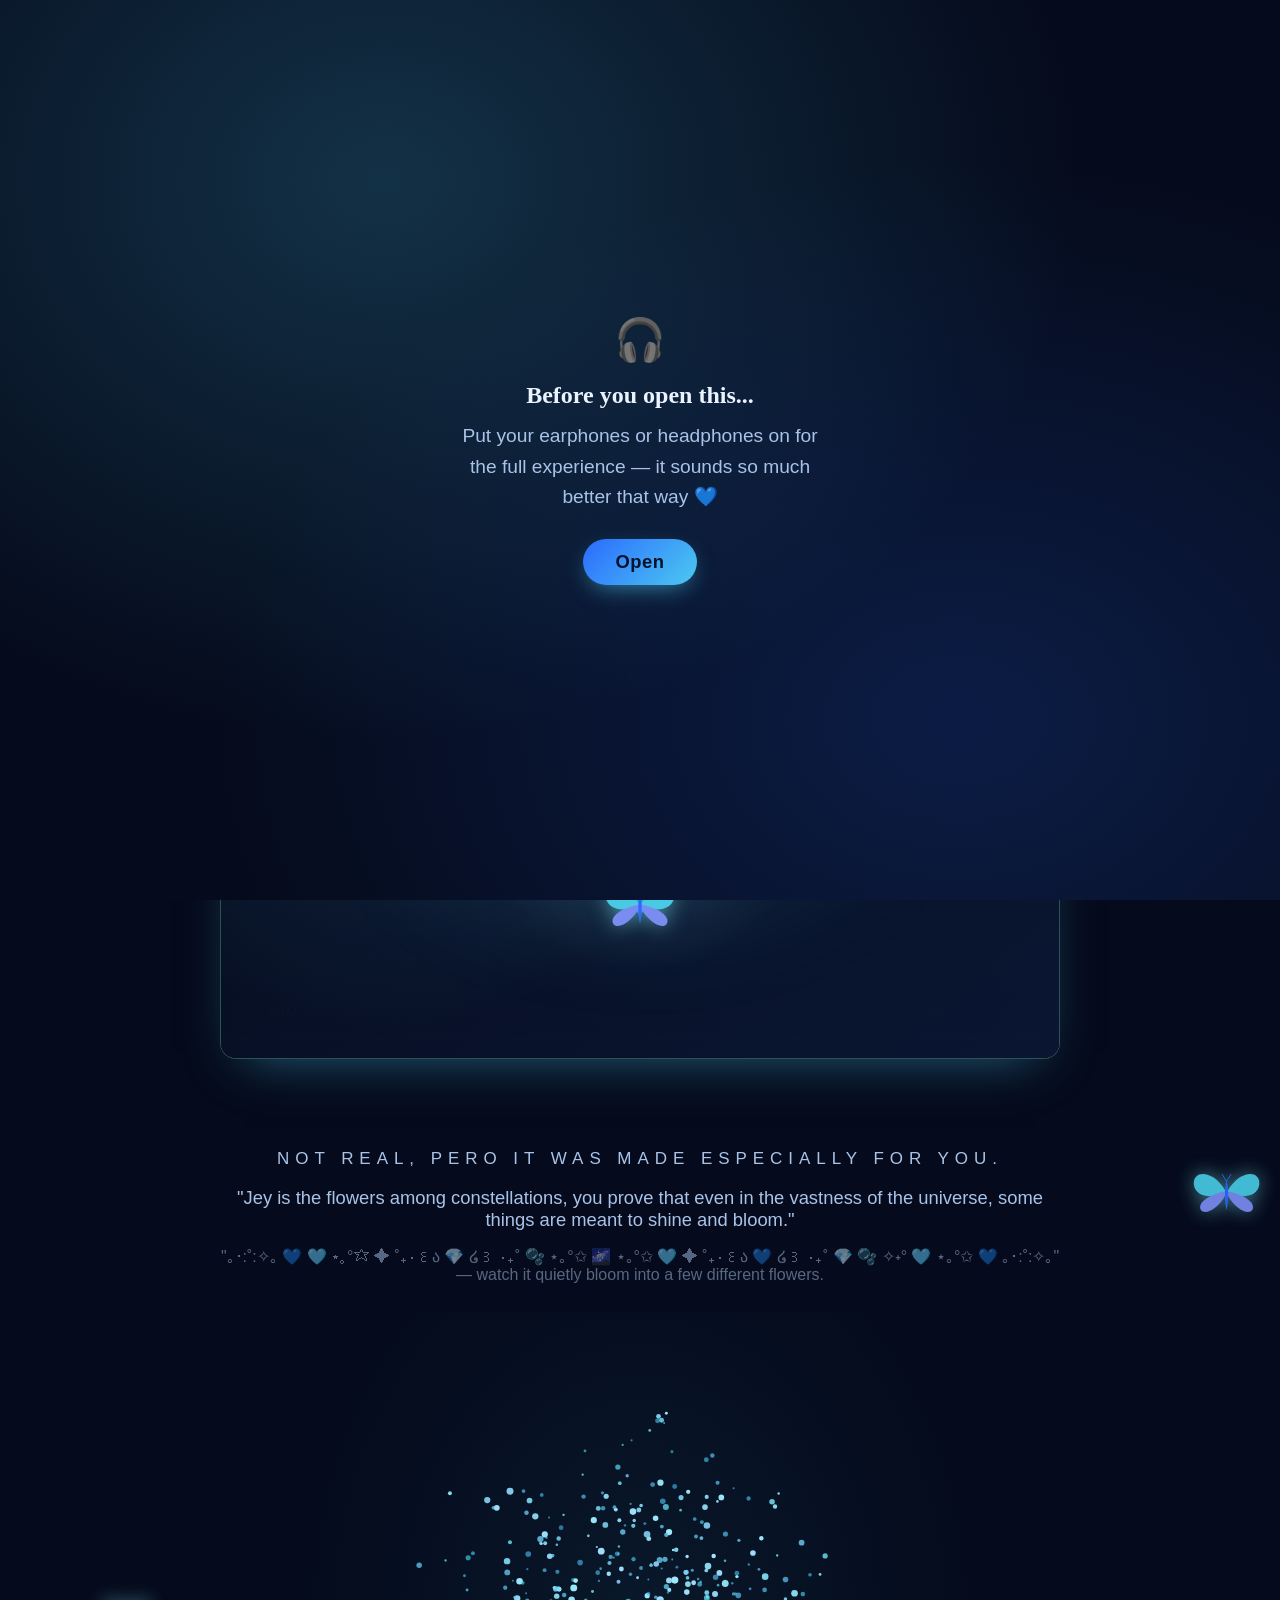
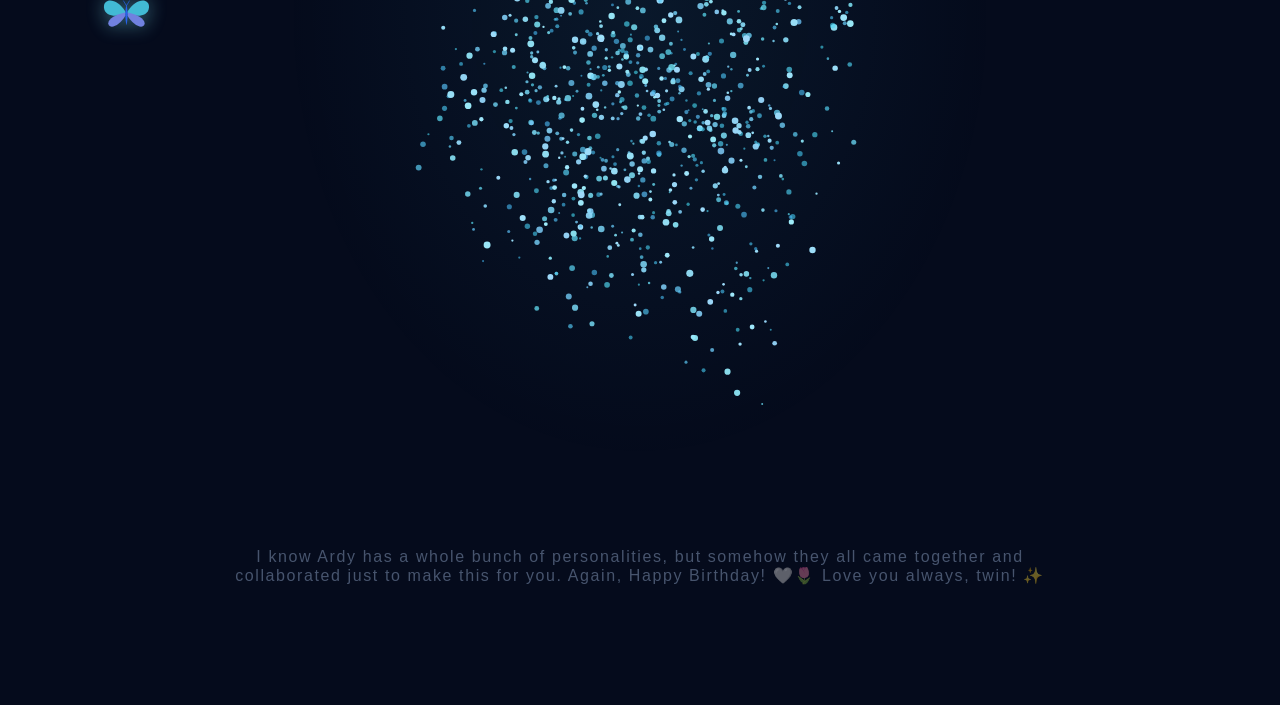
==== index.html @ 85f2e798 "Add files via upload" ====
<!DOCTYPE html>
<html lang="en">
<head>
<meta charset="UTF-8" />
<meta name="viewport" content="width=device-width, initial-scale=1.0" />
<title>my twin 💙</title>

<style>
  :root {
    --bg-deep: #050b1c;
    --bg-mid: #0a1633;
    --ink: #eaf3ff;
    --ink-soft: #a9c3e8;
    --blue-1: #4cc9f0;
    --blue-2: #7ee8fa;
    --blue-3: #2b6bff;
    --sky: #48cae4;
    --cornflower: #5390d9;
    --periwinkle: #7b8cf0;
    --blush: #ffd1e8;
    --card-bg: rgba(17, 30, 61, 0.72);
    --card-border: rgba(126, 232, 250, 0.35);
    --font-display: 'Fraunces', Georgia, serif;
    --font-body: 'Space Grotesk', 'Segoe UI', sans-serif;
  }

  * { box-sizing: border-box; }

  button, #envelope-wrap, #particle-wrap, #celebrate-btn, #twin-btn, #gate-open-btn,
  #secret-close-btn, .butterfly-widget, #music-tab, #album-tab, #music-tracklist li,
  .album-dot, .music-controls button, .album-controls button {
    touch-action: manipulation;
    -webkit-tap-highlight-color: transparent;
  }

  html, body {
    margin: 0;
    padding: 0;
    background: var(--bg-deep);
    color: var(--ink);
    font-family: var(--font-body);
    overflow-x: hidden;
  }

  /* ================= BACKGROUND LAYERS ================= */

  #bg-glow {
    position: fixed; inset: 0; z-index: 0; pointer-events: none;
    background:
      radial-gradient(ellipse at 20% 10%, rgba(76,201,240,0.18), transparent 55%),
      radial-gradient(ellipse at 80% 30%, rgba(43,107,255,0.16), transparent 50%),
      radial-gradient(ellipse at 50% 90%, rgba(255,209,232,0.08), transparent 50%),
      linear-gradient(180deg, var(--bg-deep) 0%, var(--bg-mid) 100%);
  }

  #stars, #hearts-layer, #bubbles-layer, #balloons-layer, #side-decor-layer {
    position: fixed; inset: 0; z-index: 0; pointer-events: none; overflow: hidden;
  }

  .star {
    position: absolute; border-radius: 50%;
    background: var(--blue-2); opacity: 0.6;
    box-shadow: 0 0 8px 2px rgba(126,232,250,0.65);
    animation: twinkle 3.5s ease-in-out infinite;
  }

  @keyframes twinkle {
    0%, 100% { opacity: 0.15; transform: scale(0.7); }
    50%      { opacity: 1;    transform: scale(1.8); }
  }

  /* shooting stars that streak across the sky every so often */
  .shooting-star {
    position: fixed; top: 0; left: 0; z-index: 1; pointer-events: none;
    width: 3px; height: 3px; border-radius: 50%; background: #fff;
    box-shadow: 0 0 6px 2px rgba(255,255,255,0.9), 0 0 24px 5px rgba(126,232,250,0.6);
    animation: shoot 1.1s linear forwards;
  }

  .shooting-star::before {
    content: ""; position: absolute; top: 50%; left: 50%;
    width: 150px; height: 2px;
    background: linear-gradient(90deg, rgba(255,255,255,0.95), transparent);
    transform: translate(-100%, -50%) rotate(var(--angle, 25deg));
    transform-origin: right center;
  }

  @keyframes shoot {
    0%   { transform: translate(0, 0); opacity: 1; }
    100% { transform: translate(var(--travel, 380px), calc(var(--travel, 380px) * 0.5)); opacity: 0; }
  }

  /* large, soft side hearts/stars: random positions, slow fade in/out */
  .heart {
    position: absolute;
    font-size: clamp(90px, 13vw, 190px);
    line-height: 1;
    opacity: 0;
    color: rgba(126,232,250,0.20);
    filter: drop-shadow(0 0 18px rgba(126,232,250,0.12));
    animation: side-heart-float var(--heart-duration, 10s) ease-in-out forwards;
    will-change: transform, opacity;
  }

  @keyframes side-heart-float {
    0% {
      opacity: 0;
      transform: translate3d(0, 18px, 0) scale(0.72) rotate(var(--heart-rotate, 0deg));
    }
    18% { opacity: 0.20; }
    72% {
      opacity: 0.20;
      transform: translate3d(var(--heart-drift, 18px), -10px, 0) scale(1) rotate(var(--heart-rotate, 0deg));
    }
    100% {
      opacity: 0;
      transform: translate3d(var(--heart-drift, 18px), -28px, 0) scale(1.08) rotate(var(--heart-rotate, 0deg));
    }
  }

  @keyframes heart-fall {
    0%   { transform: translateY(0) translateX(0) rotate(0deg); opacity: 0; }
    10%  { opacity: 0.65; }
    100% { transform: translateY(115vh) translateX(var(--drift, 20px)) rotate(-20deg); opacity: 0; }
  }

  /* floating bubbles rising gently */
  .bubble {
    position: absolute; bottom: -60px; border-radius: 50%;
    background: radial-gradient(circle at 30% 30%, rgba(255,255,255,0.65), rgba(126,232,250,0.18) 60%, rgba(126,232,250,0.04) 100%);
    border: 1px solid rgba(126,232,250,0.4);
    box-shadow: 0 0 10px rgba(126,232,250,0.25);
    opacity: 0.65;
    animation: float-up linear infinite;
  }

  @keyframes float-up {
    0%   { transform: translateY(0) translateX(0) rotate(0deg); opacity: 0; }
    10%  { opacity: 0.7; }
    100% { transform: translateY(-115vh) translateX(var(--drift, 20px)) rotate(20deg); opacity: 0; }
  }

  .sparkle {
    position: fixed; z-index: 500; pointer-events: none;
    filter: drop-shadow(0 0 8px currentColor);
    animation: sparkle-fade 1.1s ease-out forwards;
  }

  @keyframes sparkle-fade {
    0%   { opacity: 1; transform: translate(-50%, -50%) scale(1) rotate(0deg); }
    100% { opacity: 0; transform: translate(-50%, -50%) scale(0.3) rotate(100deg) translateY(-24px); }
  }

  .mini-star {
    position: fixed; z-index: 900; pointer-events: none;
    color: var(--blue-2); text-shadow: 0 0 8px rgba(126,232,250,0.8);
    animation: mini-star-pop 1.4s ease-out forwards;
  }

  @keyframes mini-star-pop {
    0%   { opacity: 0; transform: scale(0.2) rotate(0deg); }
    30%  { opacity: 1; transform: scale(1.2) rotate(var(--rot, 0deg)); }
    100% { opacity: 0; transform: scale(0.6) translateY(-30px) rotate(var(--rot, 0deg)); }
  }

  .heart-burst {
    position: fixed; z-index: 900; pointer-events: none; opacity: 0;
    animation: heart-burst-rise ease-out forwards;
    filter: drop-shadow(0 0 6px rgba(126,232,250,0.6));
  }

  @keyframes heart-burst-rise {
    0%   { opacity: 0; transform: translateY(0) scale(0.6); }
    15%  { opacity: 0.9; }
    100% { opacity: 0; transform: translateY(-220px) scale(1); }
  }

  /* blue hearts / stars / bubbles hugging the left & right edges,
     tilted, slowly dropping in a continuous free-flow loop, fading in and out */
  .side-decor {
    position: absolute; top: 0; will-change: transform, opacity;
  }

  .side-decor.s-heart svg { display: block; }

  .side-decor.s-star {
    color: var(--blue-2);
    filter: drop-shadow(0 0 6px rgba(126,232,250,0.6));
  }

  .side-decor.s-bubble {
    border-radius: 50%;
    background: radial-gradient(circle at 30% 30%, rgba(255,255,255,0.55), rgba(126,232,250,0.16) 60%, rgba(126,232,250,0.04) 100%);
    border: 1px solid rgba(126,232,250,0.4);
  }

  .balloon {
    position: absolute; bottom: -120px; z-index: 1; pointer-events: none;
    opacity: 0.85; animation: balloon-rise linear infinite;
  }

  .balloon svg { width: 34px; height: auto; filter: drop-shadow(0 6px 10px rgba(0,0,0,0.35)); }

  @keyframes balloon-rise {
    0%   { transform: translateY(0) translateX(0); }
    50%  { transform: translateY(-60vh) translateX(var(--sway, 20px)); }
    100% { transform: translateY(-125vh) translateX(0); }
  }

  /* ================= LAYOUT ================= */

  main { position: relative; z-index: 2; max-width: 880px; margin: 0 auto; padding: 64px 20px 120px; }

  .eyebrow {
    text-align: center; letter-spacing: 0.35em; text-transform: uppercase;
    font-size: 17px; color: var(--ink-soft); margin-bottom: 18px;
  }

  h1.title {
    font-family: var(--font-display); font-weight: 600; text-align: center;
    font-size: clamp(2.4rem, 6vw, 4.2rem); line-height: 1.05; margin: 0 0 8px;
    background: linear-gradient(120deg, var(--blue-2), var(--ink) 45%, var(--blush));
    -webkit-background-clip: text; background-clip: text; color: transparent;
  }

  p.subtitle { text-align: center; color: var(--ink-soft); font-size: 1.25rem; margin: 0 0 56px; }

  /* ================= ENVELOPE ================= */

  #envelope-section { display: flex; flex-direction: column; align-items: center; }

  #envelope-wrap {
    cursor: pointer; user-select: none; perspective: 1000px;
    animation: envelope-bob 3.5s ease-in-out infinite;
  }

  @keyframes envelope-bob {
    0%, 100% { transform: translateY(0); }
    50%      { transform: translateY(-8px); }
  }

  .envelope { position: relative; width: min(78vw, 260px); height: min(56vw, 180px); }

  .envelope-back {
    position: absolute; inset: 0;
    background: linear-gradient(160deg, #16264f, #0d1a3a);
    border: 1px solid var(--card-border); border-radius: 14px;
    box-shadow: 0 25px 60px -25px rgba(43,107,255,0.55);
  }

  .envelope-back::after {
    content: ""; position: absolute; inset: 0; border-radius: 14px;
    background:
      linear-gradient(135deg, transparent 49%, rgba(126,232,250,0.12) 50%, transparent 51%),
      linear-gradient(-135deg, transparent 49%, rgba(126,232,250,0.12) 50%, transparent 51%);
  }

  .envelope-flap {
    position: absolute; top: 0; left: 0; width: 100%; height: 58%;
    background: linear-gradient(160deg, #1d3161, #12234c);
    clip-path: polygon(0 0, 100% 0, 50% 92%);
    border-radius: 14px 14px 0 0; transform-origin: top center;
    transition: transform 0.6s cubic-bezier(.4,.2,.2,1);
    z-index: 3;
  }

  .envelope-seal {
    position: absolute; top: 42%; left: 50%; transform: translate(-50%, -50%);
    z-index: 4; width: 40px; height: 40px; border-radius: 50%;
    background: radial-gradient(circle at 35% 30%, var(--blue-2), var(--blue-3) 70%);
    display: flex; align-items: center; justify-content: center; font-size: 16px;
    box-shadow: 0 6px 16px -4px rgba(76,201,240,0.7);
    transition: transform 0.3s ease, opacity 0.3s ease;
  }

  .envelope-letter-peek {
    position: absolute; left: 6%; right: 6%; bottom: 8%; height: 70%;
    background: linear-gradient(180deg, #eaf3ff, #cfe6fb);
    border-radius: 8px 8px 2px 2px; z-index: 2;
    transition: transform 0.6s cubic-bezier(.3,.6,.3,1);
  }

  #envelope-wrap.open .envelope-flap        { transform: rotateX(180deg); }
  #envelope-wrap.open .envelope-seal        { opacity: 0; transform: translate(-50%, -50%) scale(0.4); }
  #envelope-wrap.open .envelope-letter-peek { transform: translateY(-30%); }
  #envelope-wrap.open                       { animation: none; }

  .envelope-hint {
    margin-top: 18px; font-size: 1.05rem; color: var(--ink-soft);
    letter-spacing: 0.08em; text-transform: uppercase; transition: opacity 0.3s ease;
  }

  /* ================= LETTER / CARD ================= */

  .card {
    position: relative; border: 1px solid var(--card-border); border-radius: 28px;
    padding: 40px 36px; max-width: 640px; width: 100%; margin: 30px auto 0;
    background: var(--card-bg); backdrop-filter: blur(14px);
    box-shadow: 0 30px 80px -30px rgba(43,107,255,0.45), inset 0 1px 0 rgba(255,255,255,0.06);
    transform-style: preserve-3d;
    transition: transform 0.15s ease-out, opacity 0.5s ease, translate 0.5s ease;
    will-change: transform;
  }

  .card-bg {
    position: absolute; inset: 0; border-radius: 28px; overflow: hidden; z-index: 0; pointer-events: none;
  }

  .card-bg::before {
    content: ""; position: absolute; top: -60%; left: -20%; width: 140%; height: 140%;
    background: conic-gradient(from 0deg, rgba(76,201,240,0.10), transparent 30%, rgba(255,209,232,0.08), transparent 70%);
    animation: spin 22s linear infinite;
  }

  @keyframes spin { to { transform: rotate(360deg); } }

  .card-inner { position: relative; z-index: 1; }

  .card-label {
    font-size: 17px; letter-spacing: 0.2em; text-transform: uppercase;
    color: var(--blue-2); margin-bottom: 14px;
  }

  #birthday-message { font-family: var(--font-display); font-size: clamp(1.3rem, 2.7vw, 1.7rem); line-height: 1.75; color: var(--ink); }

  #birthday-message p {
    margin: 0 0 20px; opacity: 0; transform: translateY(10px);
    transition: opacity 1s ease, transform 1s ease;
  }

  #birthday-message p:last-child { margin-bottom: 0; }

  /* message fades in slowly, paragraph by paragraph, once the letter is visible */
  #letter-wrap.visible #birthday-message p             { opacity: 1; transform: translateY(0); }
  #letter-wrap.visible #birthday-message p:nth-child(1) { transition-delay: 0.2s; }
  #letter-wrap.visible #birthday-message p:nth-child(2) { transition-delay: 0.6s; }
  #letter-wrap.visible #birthday-message p:nth-child(3) { transition-delay: 1.0s; }
  #letter-wrap.visible #birthday-message p:nth-child(4) { transition-delay: 1.4s; }

  .card-footer {
    display: flex; justify-content: space-between; align-items: center;
    margin-top: 28px; padding-top: 20px; border-top: 1px dashed rgba(126,232,250,0.25); gap: 15px;
  }

  .sign-off { font-size: 1.35rem; color: var(--ink-soft); }

  #celebrate-btn {
    background: linear-gradient(135deg, var(--blue-3), var(--blue-1));
    color: #05122b; font-weight: 700; border: none; border-radius: 999px;
    padding: 10px 22px; font-size: 1.35rem; cursor: pointer;
    box-shadow: 0 8px 24px -8px rgba(76,201,240,0.7);
    transition: transform 0.15s ease;
  }

  #celebrate-btn:hover  { transform: translateY(-2px) scale(1.03); }
  #celebrate-btn:active { transform: translateY(0) scale(0.98); }

  #letter-wrap {
    position: relative;
    display: none; width: 100%; opacity: 0; transform: translateY(16px);
    transition: opacity 0.5s ease, transform 0.5s ease;
  }

  #letter-wrap.show          { display: flex; justify-content: center; }
  #letter-wrap.show.visible  { opacity: 1; transform: translateY(0); }

  /* -------- decorative flowers blooming around the card -------- */

  .card-flowers { position: absolute; inset: 0; z-index: 2; pointer-events: none; }

  .deco-flower {
    position: absolute; width: 38px; opacity: 0;
    transform: scale(0.2) rotate(-15deg);
  }

  .deco-flower svg { width: 100%; height: 100%; display: block; }

  #letter-wrap.visible .deco-flower { animation: bloom 0.7s cubic-bezier(.3,1.4,.4,1) forwards; }

  #letter-wrap.visible .deco-flower:nth-child(1) { animation-delay: 0.10s; }
  #letter-wrap.visible .deco-flower:nth-child(2) { animation-delay: 0.25s; }
  #letter-wrap.visible .deco-flower:nth-child(3) { animation-delay: 0.40s; }
  #letter-wrap.visible .deco-flower:nth-child(4) { animation-delay: 0.55s; }
  #letter-wrap.visible .deco-flower:nth-child(5) { animation-delay: 0.70s; }
  #letter-wrap.visible .deco-flower:nth-child(6) { animation-delay: 0.85s; }

  @keyframes bloom {
    0%   { opacity: 0; transform: scale(0.2) rotate(-15deg); }
    60%  { opacity: 1; transform: scale(1.15) rotate(4deg); }
    100% { opacity: 1; transform: scale(1) rotate(0deg); }
  }

  .f1 { top: -16px;  left: 4%;  }
  .f2 { top: -12px;  right: 6%; }
  .f3 { bottom: -18px; left: 8%; }
  .f4 { bottom: -14px; right: 4%; }
  .f5 { top: 40%; left: -18px; }
  .f6 { top: 58%; right: -18px; }

  .deco-flower.c1 .petals circle { fill: var(--blue-2); }
  .deco-flower.c2 .petals circle { fill: var(--sky); }
  .deco-flower.c3 .petals circle { fill: var(--cornflower); }
  .deco-flower.c4 .petals circle { fill: var(--periwinkle); }
  .deco-flower .center { fill: rgba(255,255,255,0.85); }


  /* ================= SIDE PHOTO ALBUM ================= */
  #album-widget {
    position: fixed; left: 0; top: 50%; transform: translateY(-50%);
    z-index: 960; display: flex; align-items: center;
  }
  #album-tab {
    writing-mode: vertical-rl; text-orientation: mixed;
    border: none; border-radius: 0 14px 14px 0;
    padding: 16px 8px;
    background: linear-gradient(160deg, var(--blue-3), var(--sky));
    color: #05122b; font-weight: 700; font-size: 0.85rem;
    letter-spacing: 0.08em; cursor: pointer;
    box-shadow: 6px 6px 20px -8px rgba(76,201,240,0.6);
  }
  #album-panel {
    width: min(78vw, 290px); max-height: 82vh; overflow: hidden;
    margin-left: -1px; padding: 18px;
    border: 1px solid var(--card-border); border-left: none;
    border-radius: 0 18px 18px 0;
    background: linear-gradient(160deg, rgba(17,30,61,0.97), rgba(10,22,51,0.97));
    box-shadow: 20px 20px 60px -25px rgba(43,107,255,0.6);
    transform: translateX(-110%); opacity: 0; pointer-events: none;
    transition: transform 0.4s cubic-bezier(.25,.9,.3,1), opacity 0.3s ease;
  }
  #album-widget.open #album-panel {
    transform: translateX(0); opacity: 1; pointer-events: auto;
  }
  .album-head-title { display:block; font-family:var(--font-display); font-size:1.1rem; color:var(--ink); }
  .album-head-sub { display:block; font-size:.78rem; color:var(--ink-soft); margin:3px 0 12px; }
  .album-photo-frame {
    position:relative; width:100%; aspect-ratio:4/3; border-radius:14px;
    overflow:hidden; border:1px solid rgba(126,232,250,.25);
    background:rgba(126,232,250,.05);
  }
  .album-photo-frame img {
    width:100%; height:100%; object-fit:cover; display:block;
    opacity:0; transition:opacity .45s ease;
  }
  .album-photo-frame img.loaded { opacity:1; }
  .album-caption {
    margin-top:10px; text-align:center; font-family:var(--font-display);
    font-size:1rem; color:var(--ink); min-height:1.4em;
  }
  .album-controls { display:flex; justify-content:center; align-items:center; gap:8px; margin-top:12px; }
  .album-controls button {
    border:1px solid rgba(126,232,250,.25); background:rgba(126,232,250,.08);
    color:var(--ink); border-radius:999px; padding:10px 14px; min-height:40px; cursor:pointer;
    transition:transform .15s ease, background .2s ease;
    touch-action: manipulation; -webkit-tap-highlight-color: transparent;
  }
  .album-controls button:hover { transform:translateY(-1px); background:rgba(126,232,250,.16); }
  #album-skip { min-width:86px; }
  .album-dots { display:flex; justify-content:center; align-items:center; gap:2px; margin-top:10px; }
  .album-dot {
    width:6px; height:6px; border-radius:50%;
    background:rgba(169,195,232,.35); background-clip: content-box;
    padding: 11px; box-sizing: content-box; cursor:pointer;
    touch-action: manipulation; -webkit-tap-highlight-color: transparent;
  }
  .album-dot.active { transform:scale(1.45); background:var(--blue-2); }

  /* ================= VIDEO ================= */

  .video-section { margin-top: 70px; }

  .video-frame {
    position: relative; width: 100%; aspect-ratio: 16 / 9;
    border-radius: 16px; overflow: hidden; background: #000;
    border: 1px solid var(--card-border);
    box-shadow: 0 20px 50px -25px rgba(76,201,240,0.5);
  }

  .video-frame video { width: 100%; height: 100%; display: block; object-fit: cover; }

  .video-curtain {
    position: absolute; inset: 0; z-index: 10; cursor: pointer;
    display: flex; align-items: center; justify-content: center;
    background:
      radial-gradient(circle at 50% 45%, rgba(126,232,250,0.18), transparent 35%),
      radial-gradient(circle at 20% 20%, rgba(76,201,240,0.14), transparent 45%),
      linear-gradient(145deg, rgba(5,11,28,0.99), rgba(10,22,51,0.99));
    transition: opacity 0.8s ease, visibility 0.8s ease;
  }

  .curtain-glow {
    position: absolute; inset: 10%; border-radius: 50%;
    background: radial-gradient(ellipse, rgba(76,201,240,0.12), transparent 65%);
    filter: blur(25px);
    animation: curtain-pulse 3s ease-in-out infinite;
  }

  @keyframes curtain-pulse {
    0%, 100% { transform: scale(0.95); opacity: 0.6; }
    50%      { transform: scale(1.08); opacity: 1; }
  }

  .curtain-content { position: relative; z-index: 2; text-align: center; color: var(--ink); padding: 20px; }

  .curtain-icon {
    font-size: clamp(2.2rem, 7vw, 4rem); margin-bottom: 12px;
    animation: envelope-bob 3.5s ease-in-out infinite;
    filter: drop-shadow(0 0 15px rgba(126,232,250,0.4));
  }

  .curtain-title    { font-family: var(--font-display); font-size: clamp(1.25rem, 4vw, 1.8rem); margin-bottom: 8px; }
  .curtain-subtitle { color: var(--ink-soft); font-size: 0.95rem; letter-spacing: 0.12em; text-transform: uppercase; }
  .curtain-heart    { margin-top: 18px; font-size: 1.3rem; animation: heart-pulse 1.8s ease-in-out infinite; }

  @keyframes heart-pulse {
    0%, 100% { transform: scale(1); }
    50%      { transform: scale(1.2); }
  }

  .video-curtain.revealed { opacity: 0; visibility: hidden; pointer-events: none; }

  /* ================= PARTICLE FLOWER ================= */

  .particle-section { margin-top: 90px; text-align: center; }

  .particle-caption { color: var(--ink-soft); font-size: 1.15rem; margin-bottom: 10px; }
  .particle-hint     { color: rgba(169,195,232,0.5); font-size: 1rem; margin-bottom: 28px; }

  #particle-wrap {
    position: relative; width: 100%; max-width: 720px; margin: 0 auto; cursor: pointer;
    border-radius: 24px;
    background: radial-gradient(ellipse at 50% 40%, rgba(76,201,240,0.07), transparent 70%);
  }

  #particle-canvas { width: 100%; height: 100%; display: block; }

  footer { text-align: center; margin-top: 80px; color: rgba(169,195,232,0.4); font-size: 1rem; letter-spacing: 0.1em; }

  /* ================= CELEBRATE MODAL ================= */

  #modal-overlay {
    position: fixed; inset: 0; z-index: 1000; display: none;
    align-items: center; justify-content: center; padding: 24px;
    background: rgba(3, 8, 22, 0.72); backdrop-filter: blur(6px);
  }

  #modal-overlay.open { display: flex; }

  .modal-card {
    background: linear-gradient(160deg, rgba(17,30,61,0.95), rgba(10,22,51,0.95));
    border: 1px solid var(--card-border); border-radius: 28px; padding: 28px;
    max-width: 380px; width: 100%; text-align: center;
    box-shadow: 0 40px 100px -30px rgba(43,107,255,0.6);
    transform: scale(0.85) translateY(20px); opacity: 0;
    transition: transform 0.35s cubic-bezier(.2,.9,.3,1.3), opacity 0.3s ease;
  }

  #modal-overlay.open .modal-card { transform: scale(1) translateY(0); opacity: 1; }

  .modal-card img {
    width: 100%; border-radius: 20px; display: block;
    box-shadow: 0 12px 30px -10px rgba(0,0,0,0.5);
  }

  .modal-caption { margin-top: 18px; font-family: var(--font-display); font-size: 1.35rem; color: var(--ink); }

  #twin-btn {
    margin-top: 20px;
    background: linear-gradient(135deg, var(--blush), var(--blue-2));
    color: #05122b; font-weight: 700; border: none; border-radius: 999px;
    padding: 12px 34px; font-size: 0.95rem; letter-spacing: 0.05em; cursor: pointer;
    box-shadow: 0 8px 24px -8px rgba(76,201,240,0.7);
    transition: transform 0.15s ease;
  }

  #twin-btn:hover  { transform: translateY(-2px) scale(1.04); }
  #twin-btn:active { transform: translateY(0) scale(0.97); }

  /* ================= INTRO GATE ================= */

  #intro-gate {
    position: fixed; inset: 0; z-index: 3000;
    display: flex; align-items: center; justify-content: center; text-align: center; padding: 32px;
    background:
      radial-gradient(ellipse at 30% 20%, rgba(76,201,240,0.20), transparent 55%),
      radial-gradient(ellipse at 75% 80%, rgba(43,107,255,0.18), transparent 55%),
      var(--bg-deep);
    transition: opacity 0.5s ease;
  }

  #intro-gate.hidden { opacity: 0; pointer-events: none; }

  .gate-card { max-width: 360px; }
  .gate-icon { font-size: 2.6rem; margin-bottom: 18px; animation: envelope-bob 3.5s ease-in-out infinite; }
  .gate-card h2 { font-family: var(--font-display); font-weight: 600; font-size: 1.5rem; margin: 0 0 12px; color: var(--ink); }
  .gate-card p  { color: var(--ink-soft); font-size: 1.2rem; line-height: 1.6; margin: 0 0 26px; }

  #gate-open-btn {
    background: linear-gradient(135deg, var(--blue-3), var(--blue-1));
    color: #05122b; font-weight: 700; border: none; border-radius: 999px;
    padding: 12px 32px; font-size: 1.15rem; letter-spacing: 0.03em; cursor: pointer;
    box-shadow: 0 8px 24px -8px rgba(76,201,240,0.7);
    transition: transform 0.15s ease;
  }

  #gate-open-btn:hover  { transform: translateY(-2px) scale(1.03); }
  #gate-open-btn:active { transform: translateY(0) scale(0.98); }

  /* ================= SIDE MUSIC PLAYER ================= */

  #music-tab {
    position: fixed; top: 50%; right: 0; transform: translateY(-50%);
    z-index: 950; writing-mode: vertical-rl; text-orientation: mixed;
    background: linear-gradient(160deg, var(--blue-3), var(--sky));
    color: #05122b; font-weight: 700; font-size: 0.85rem; letter-spacing: 0.08em;
    border: none; border-radius: 14px 0 0 14px; padding: 16px 8px; cursor: pointer;
    box-shadow: -6px 6px 20px -8px rgba(76,201,240,0.6);
    display: flex; align-items: center; gap: 6px;
  }

  #music-panel {
    position: fixed; top: 50%; right: 0; transform: translateY(-50%) translateX(110%);
    z-index: 940; width: min(78vw, 260px);
    background: linear-gradient(160deg, rgba(17,30,61,0.96), rgba(10,22,51,0.96));
    border: 1px solid var(--card-border); border-right: none;
    border-radius: 18px 0 0 18px; padding: 20px 18px 20px 20px;
    box-shadow: -20px 20px 60px -25px rgba(43,107,255,0.6);
    opacity: 0; pointer-events: none;
    transition: transform 0.4s cubic-bezier(.25,.9,.3,1), opacity 0.3s ease;
  }

  #music-widget.open #music-tab   { transform: translateY(-50%) translateX(-1px); }
  #music-widget.open #music-panel { transform: translateY(-50%) translateX(0); opacity: 1; pointer-events: auto; }

  .music-head-title { display: block; font-family: var(--font-display); font-size: 1.05rem; color: var(--ink); }
  .music-head-sub   { display: block; font-size: 0.8rem; color: var(--ink-soft); margin-top: 2px; margin-bottom: 14px; }

  #music-tracklist { list-style: none; margin: 0; padding: 0; display: flex; flex-direction: column; gap: 6px; }

  #music-tracklist li {
    display: flex; align-items: center; gap: 10px;
    padding: 9px 10px; border-radius: 10px; cursor: pointer;
    background: rgba(126,232,250,0.05); transition: background 0.2s ease;
    font-size: 0.85rem; color: var(--ink-soft);
  }

  #music-tracklist li:hover  { background: rgba(126,232,250,0.12); }
  #music-tracklist li.active { background: rgba(76,201,240,0.22); color: var(--ink); }

  .track-num   { font-size: 0.75rem; opacity: 0.6; width: 14px; }
  .track-title { flex: 1; }
  .track-dot   { font-size: 0.6rem; color: var(--blue-2); opacity: 0; }
  #music-tracklist li.active .track-dot { opacity: 1; }

  #music-now-playing { margin-top: 14px; font-size: 0.8rem; color: var(--ink-soft); text-align: center; min-height: 1.2em; }

  .music-progress-bar { margin-top: 8px; height: 4px; border-radius: 4px; background: rgba(126,232,250,0.15); overflow: hidden; }
  .music-progress-fill { height: 100%; width: 0%; background: linear-gradient(90deg, var(--blue-2), var(--sky)); }

  .music-controls { margin-top: 14px; display: flex; justify-content: center; align-items: center; gap: 18px; }

  .music-controls button {
    background: none; border: none; color: var(--ink); font-size: 1.2rem; cursor: pointer;
    opacity: 0.85; transition: transform 0.15s ease, opacity 0.15s ease;
    min-width: 44px; min-height: 44px; padding: 0;
    display: flex; align-items: center; justify-content: center;
    touch-action: manipulation; -webkit-tap-highlight-color: transparent;
  }

  .music-controls button:hover { opacity: 1; transform: scale(1.15); }

  .music-volume-row {
    margin-top: 16px; display: flex; align-items: center; gap: 10px;
  }

  .music-volume-icon { font-size: 1rem; opacity: 0.8; flex-shrink: 0; }

  #music-volume {
    flex: 1; -webkit-appearance: none; appearance: none;
    height: 4px; border-radius: 4px; outline: none; cursor: pointer;
    background: linear-gradient(90deg, var(--blue-2) 70%, rgba(126,232,250,0.15) 70%);
  }

  #music-volume::-webkit-slider-thumb {
    -webkit-appearance: none; appearance: none;
    width: 14px; height: 14px; border-radius: 50%;
    background: var(--ink); border: 2px solid var(--blue-2);
    box-shadow: 0 0 8px rgba(126,232,250,0.6);
    cursor: pointer;
  }

  #music-volume::-moz-range-thumb {
    width: 14px; height: 14px; border-radius: 50%;
    background: var(--ink); border: 2px solid var(--blue-2);
    box-shadow: 0 0 8px rgba(126,232,250,0.6);
    cursor: pointer; border: 2px solid var(--blue-2);
  }

  #music-volume::-moz-range-track {
    height: 4px; border-radius: 4px; background: rgba(126,232,250,0.15);
  }
  #music-playpause { font-size: 1.5rem; }

  /* ================= HIDDEN BUTTERFLY(IES) + SECRET MESSAGE ================= */

  .butterfly-widget {
    cursor: pointer;
    filter: drop-shadow(0 0 10px rgba(126,232,250,0.55));
    animation: butterfly-bob 4s ease-in-out infinite;
  }

  .butterfly-widget svg { width: 100%; height: auto; display: block; overflow: visible; }

  .butterfly-widget .wing-left  { transform-origin: 50% 50%; animation: flap-left 1.6s ease-in-out infinite; }
  .butterfly-widget .wing-right { transform-origin: 50% 50%; animation: flap-right 1.6s ease-in-out infinite; }

  @keyframes flap-left  { 0%, 100% { transform: scaleX(1); } 50% { transform: scaleX(0.72); } }
  @keyframes flap-right { 0%, 100% { transform: scaleX(1); } 50% { transform: scaleX(0.72); } }

  #secret-butterfly {
    position: fixed; bottom: -30px; left: 50%; transform: translateX(-50%);
    width: 74px; z-index: 850;
    transition: bottom 0.4s cubic-bezier(.3,.8,.3,1);
  }

  #secret-butterfly:hover, #secret-butterfly.peek { bottom: -6px; }

  @keyframes butterfly-bob {
    0%, 100% { transform: translateX(-50%) translateY(0); }
    50%      { transform: translateX(-50%) translateY(-6px); }
  }

  /* butterflies scattered through the page, revealed as you scroll near them */
  .butterfly-roam {
    position: absolute; z-index: 60; opacity: 0;
    transition: opacity 1.1s ease;
  }

  .butterfly-roam.in-view { opacity: 0.92; }

  .butterfly-roam.in-view:hover { opacity: 1; }

  /* below this width the side margins are too narrow to place a butterfly
     without it sitting over the card/text, so hide them entirely */
  @media (max-width: 1100px) {
    .butterfly-roam { display: none !important; }
  }

  #secret-overlay {
    position: fixed; inset: 0; z-index: 2000; display: none;
    align-items: center; justify-content: center; padding: 24px;
    background: rgba(3, 8, 22, 0.75); backdrop-filter: blur(6px);
  }

  #secret-overlay.open { display: flex; }

  .secret-card {
    position: relative; max-width: 420px; width: 100%; text-align: center;
    background: linear-gradient(160deg, rgba(17,30,61,0.96), rgba(10,22,51,0.96));
    border: 1px solid var(--card-border); border-radius: 28px; padding: 40px 30px;
    box-shadow: 0 40px 100px -30px rgba(43,107,255,0.6);
    transform: scale(0.85) translateY(20px); opacity: 0;
    transition: transform 0.35s cubic-bezier(.2,.9,.3,1.3), opacity 0.3s ease;
  }

  #secret-overlay.open .secret-card { transform: scale(1) translateY(0); opacity: 1; }

  .secret-icon { font-size: 2.2rem; margin-bottom: 14px; }

  .secret-quote {
    font-family: var(--font-display); font-size: 1.3rem; line-height: 1.6; color: var(--ink);
  }

  #secret-close-btn {
    margin-top: 22px;
    background: linear-gradient(135deg, var(--sky), var(--periwinkle));
    color: #05122b; font-weight: 700; border: none; border-radius: 999px;
    padding: 10px 28px; font-size: 0.95rem; letter-spacing: 0.05em; cursor: pointer;
    box-shadow: 0 8px 24px -8px rgba(76,201,240,0.7);
    transition: transform 0.15s ease;
  }

  #secret-close-btn:hover { transform: translateY(-2px) scale(1.04); }

  /* ================= MOBILE ================= */

  @media (max-width: 600px) {
    main { padding: 44px 16px 90px; }
    .eyebrow { font-size: 13px; letter-spacing: 0.2em; }
    .card { padding: 28px 22px; border-radius: 22px; }
    .card-footer { flex-direction: column; align-items: stretch; text-align: center; }
    #celebrate-btn { width: 100%; }
    .video-frame { border-radius: 14px; }
    .curtain-title { font-size: 1.2rem; }
    .curtain-subtitle { font-size: 0.8rem; }
    .f5, .f6 { display: none; }
    #music-tab { font-size: 0.75rem; padding: 12px 6px; }
    #secret-butterfly { width: 56px; }
    #album-panel { width: min(82vw, 270px); }
    #album-tab { font-size: 0.75rem; padding: 12px 6px; }
    .heart { font-size: clamp(80px, 25vw, 130px); }
  }
</style>
</head>

<body>

<!-- =========================================================
     INTRO GATE
========================================================= -->

<div id="intro-gate">
  <div class="gate-card">
    <div class="gate-icon">🎧</div>
    <h2>Before you open this...</h2>
    <p>Put your earphones or headphones on for the full experience — it sounds so much better that way 💙</p>
    <button id="gate-open-btn">Open</button>
  </div>
</div>

<!-- =========================================================
     BACKGROUND
========================================================= -->

<div id="bg-glow"></div>
<div id="stars"></div>
<div id="hearts-layer"></div>
<div id="bubbles-layer"></div>
<div id="balloons-layer"></div>
<div id="side-decor-layer"></div>

<!-- =========================================================
     MAIN
========================================================= -->

<main>

  <div class="eyebrow">A little something for you 🩵💙🌷💐</div>

  <h1 class="title">Happy Birthday Twin</h1>

  <p class="subtitle">made with a lot of blue, and more of you</p>

  <!-- ======================= ENVELOPE ======================= -->

  <section id="envelope-section">

    <div id="envelope-wrap">
      <div class="envelope">
        <div class="envelope-back"></div>
        <div class="envelope-letter-peek"></div>
        <div class="envelope-flap"></div>
        <div class="envelope-seal">💙</div>
      </div>
    </div>

    <div class="envelope-hint" id="envelope-hint">tap to open</div>

    <!-- ======================= LETTER ======================= -->

    <div id="letter-wrap">

      <section class="card" id="birthday-card">

        <div class="card-bg"></div>

        <!-- decorative flowers that bloom in when the card opens -->
        <div class="card-flowers">
          <span class="deco-flower c1 f1" style="transform:rotate(-6deg)"><svg viewBox="0 0 40 40"><g class="petals"><circle cx="20" cy="8" r="7"/><circle cx="31" cy="16" r="7"/><circle cx="27" cy="29" r="7"/><circle cx="13" cy="29" r="7"/><circle cx="9" cy="16" r="7"/></g><circle class="center" cx="20" cy="20" r="6"/></svg></span>
          <span class="deco-flower c2 f2" style="transform:rotate(9deg)"><svg viewBox="0 0 40 40"><g class="petals"><circle cx="20" cy="8" r="7"/><circle cx="31" cy="16" r="7"/><circle cx="27" cy="29" r="7"/><circle cx="13" cy="29" r="7"/><circle cx="9" cy="16" r="7"/></g><circle class="center" cx="20" cy="20" r="6"/></svg></span>
          <span class="deco-flower c3 f3" style="transform:rotate(-10deg)"><svg viewBox="0 0 40 40"><g class="petals"><circle cx="20" cy="8" r="7"/><circle cx="31" cy="16" r="7"/><circle cx="27" cy="29" r="7"/><circle cx="13" cy="29" r="7"/><circle cx="9" cy="16" r="7"/></g><circle class="center" cx="20" cy="20" r="6"/></svg></span>
          <span class="deco-flower c4 f4" style="transform:rotate(7deg)"><svg viewBox="0 0 40 40"><g class="petals"><circle cx="20" cy="8" r="7"/><circle cx="31" cy="16" r="7"/><circle cx="27" cy="29" r="7"/><circle cx="13" cy="29" r="7"/><circle cx="9" cy="16" r="7"/></g><circle class="center" cx="20" cy="20" r="6"/></svg></span>
          <span class="deco-flower c2 f5" style="transform:rotate(4deg)"><svg viewBox="0 0 40 40"><g class="petals"><circle cx="20" cy="8" r="7"/><circle cx="31" cy="16" r="7"/><circle cx="27" cy="29" r="7"/><circle cx="13" cy="29" r="7"/><circle cx="9" cy="16" r="7"/></g><circle class="center" cx="20" cy="20" r="6"/></svg></span>
          <span class="deco-flower c3 f6" style="transform:rotate(-4deg)"><svg viewBox="0 0 40 40"><g class="petals"><circle cx="20" cy="8" r="7"/><circle cx="31" cy="16" r="7"/><circle cx="27" cy="29" r="7"/><circle cx="13" cy="29" r="7"/><circle cx="9" cy="16" r="7"/></g><circle class="center" cx="20" cy="20" r="6"/></svg></span>
        </div>

        <div class="card-inner">

          <div class="card-label">A letter for my twin</div>

          <div id="birthday-message">
            <p>Hellow twin 💙</p>
            <p>I hope today reminds you of how happy everyone is for you and how deserving you are to be happy, loved, and appreciated. Even though things between us are no longer the same, I did not stopped caring about you. A part of me will always cherish you and I'll always be grateful for everything we've shared through this decade of friendship.</p>
            <p>I'll always pray and wish for the best for you. May this new chapter of your life bring you tranquility, growth, beautiful memories, and the happiness you've always deserved. I pray that you receive the same love and kindness that you've given through your actions sa ibang tao and I genuinely want you to know that you are blessed, even thru your struggles, and I hope the life ahead of you will be filled with so much joy, love, and beautiful moments.</p>
            <p>Happy birthday, twin. I'll always be rooting for you, even from a far. 💙</p>
          </div>

          <div class="card-footer">
            <div class="sign-off">with love, always</div>
            <button id="celebrate-btn">🎉 Click Celebrate</button>
          </div>

        </div>

      </section>

    </div>

  </section>

  <!-- ======================= VIDEO ======================= -->

  <section class="video-section">

    <div class="eyebrow">Please listen to......!</div>

    <div class="video-frame" id="video-container">

      <video id="birthday-video" controls playsinline preload="metadata">
        <source src="clementine.mp4" type="video/mp4">
        Your browser doesn't support embedded video.
      </video>

      <div class="video-curtain" id="video-curtain">
        <div class="curtain-glow"></div>
        <div class="curtain-content">
          <div class="curtain-icon">🎧</div>
          <div class="curtain-title">Hehehehe baby mo ito</div>
          <div class="curtain-subtitle">Tap to reveal</div>
          <div class="curtain-heart">💙</div>
        </div>
      </div>

    </div>

  </section>

  <!-- ======================= PARTICLE FLOWER ======================= -->

  <section class="particle-section">

    <div class="eyebrow">Not real, pero it was made especially for you.</div>

    <p class="particle-caption">
      "Jey is the flowers among constellations, you prove that even in
      the vastness of the universe, some things are meant to shine and bloom."
    </p>

    <p class="particle-hint">
      "｡･:˚:✧｡ 💙 🩵 ⋆｡°✩ ✦ ˚₊‧꒰ა 💎 ໒꒱ ‧₊˚ 🫧 ⋆｡°✩ 🌌
      ⋆｡°✩ 🩵 ✦ ˚₊‧꒰ა 💙 ໒꒱ ‧₊˚ 💎 🫧 ✧˖° 🩵 ⋆｡°✩
      💙 ｡･:˚:✧｡" — watch it quietly bloom into a few different flowers.
    </p>

    <div id="particle-wrap">
      <canvas id="particle-canvas"></canvas>
    </div>

  </section>

  <!-- ======================= FOOTER ======================= -->

  <footer>
    I know Ardy has a whole bunch of personalities,
    but somehow they all came together and collaborated
    just to make this for you.
    Again, Happy Birthday! 🤍🌷
    Love you always, twin! ✨
  </footer>

</main>

<!-- =========================================================
     CELEBRATE MODAL
========================================================= -->

<div id="modal-overlay">
  <div class="modal-card">
    <img src="twin-photo.png" alt="happy birthday twin" />
    <div class="modal-caption">happy birthday, twin 💙</div>
    <button id="twin-btn">twin</button>
  </div>
</div>

<!-- =========================================================
     SIDE MUSIC PLAYER
     Drag/hover your mouse to the right edge of the screen to open it.
     Replace the data-src / data-title values below with your 5 songs.
========================================================= -->

<div id="music-widget">

  <button id="music-tab" aria-label="Open music player">🎵 songs</button>

  <div id="music-panel">

    <span class="music-head-title">🎧 made u little playlist</span>
    <span class="music-head-sub">these are the musics na keeps reminding me of u and last one is so nice! so i hope you liked it! </span>

    <ul id="music-tracklist">
      <li data-src="song1.mp3" data-title="Sonder - Nobody but You"><span class="track-num">1</span><span class="track-title">Sonder - Nobody but You</span><span class="track-dot">●</span></li>
      <li data-src="song2.mp3" data-title="K.Dot & SZA - Luther"><span class="track-num">2</span><span class="track-title">K.Dot & SZA - Luther</span><span class="track-dot">●</span></li>
      <li data-src="song3.mp3" data-title="Daniel Ceasar - Who Knows"><span class="track-num">3</span><span class="track-title">Daniel Ceasar - Tearjerker</span><span class="track-dot">●</span></li>
      <li data-src="song4.mp3" data-title="Frank Ocean - Moon River"><span class="track-num">4</span><span class="track-title">Frank Ocean - Moon River</span><span class="track-dot">●</span></li>
      <li data-src="song5.mp3" data-title="54 Ultra - Heaven Knows"><span class="track-num">5</span><span class="track-title">This song is a surprise :D</span><span class="track-dot">●</span></li>
    </ul>

    <div id="music-now-playing">tap a song to start</div>

    <div class="music-progress-bar"><div class="music-progress-fill" id="music-progress-fill"></div></div>

    <div class="music-controls">
      <button id="music-prev" aria-label="previous">⏮</button>
      <button id="music-playpause" aria-label="play">▶</button>
      <button id="music-next" aria-label="next">⏭</button>
    </div>

    <div class="music-volume-row">
      <span class="music-volume-icon" id="music-volume-icon">🔊</span>
      <input type="range" id="music-volume" min="0" max="100" value="70" aria-label="Volume" />
    </div>

  </div>

</div>

<audio id="music-audio" preload="none"></audio>


<!-- ================= SIDE PHOTO ALBUM ================= -->
<div id="album-widget">
  <button id="album-tab" aria-label="Open photo album">📸 memories</button>
  <div id="album-panel">
    <span class="album-head-title">📸 little memories</span>
    <span class="album-head-sub">a few moments I'd always be grateful for 💙</span>
    <div class="album-photo-frame">
      <img id="album-image" src="album1.JPG" alt="Memory photo">
    </div>
    <div class="album-caption" id="album-caption">memory 1 💙</div>
    <div class="album-controls">
      <button id="album-prev" aria-label="Previous photo">⟵</button>
      <button id="album-skip">Skip →</button>
      <button id="album-next" aria-label="Next photo">→</button>
    </div>
    <div class="album-dots" id="album-dots"></div>
  </div>
</div>

<!-- =========================================================
     HIDDEN BUTTERFLY + SECRET MESSAGE
     Only half-peeks from the bottom of the page. Click it.
========================================================= -->

<div id="secret-butterfly" class="butterfly-widget" data-message="No matter where life takes you,&lt;br&gt;It will always take you somewhere beautiful." aria-label="a little secret, tap me">
  <svg viewBox="0 0 100 70" xmlns="http://www.w3.org/2000/svg">
    <g class="wing-left">
      <path d="M48 34 C 30 4, 2 6, 4 26 C 6 44, 30 46, 48 38 Z" fill="var(--sky)"/>
      <path d="M48 36 C 26 40, 8 52, 14 62 C 20 70, 38 60, 48 42 Z" fill="var(--periwinkle)"/>
    </g>
    <g class="wing-right">
      <path d="M52 34 C 70 4, 98 6, 96 26 C 94 44, 70 46, 52 38 Z" fill="var(--sky)"/>
      <path d="M52 36 C 74 40, 92 52, 86 62 C 80 70, 62 60, 52 42 Z" fill="var(--periwinkle)"/>
    </g>
    <path d="M50 20 C 47 30, 47 50, 50 62 C 53 50, 53 30, 50 20 Z" fill="var(--blue-3)"/>
    <path d="M50 22 L 44 12 M50 22 L 56 12" stroke="var(--blue-3)" stroke-width="1.4" fill="none" stroke-linecap="round"/>
  </svg>
</div>

<div id="secret-overlay">
  <div class="secret-card">
    <div class="secret-icon">💙</div>
    <div class="secret-quote" id="secret-quote-text"></div>
    <button id="secret-close-btn">close</button>
  </div>
</div>

<!-- =========================================================
     AUDIO
========================================================= -->

<audio id="bg-music" src="constellation.mp3" loop preload="auto"></audio>
<audio id="envelope-sound" src="envelope-open.mp3" preload="auto"></audio>
<audio id="celebrate-audio" src="celebrate-song.mp3" preload="auto"></audio>

<script>
(() => {

  /* ============================================================
     BACKGROUND: STARS, HEARTS, BUBBLES, BALLOONS
  ============================================================ */

  function spawnStars() {
    const wrap = document.getElementById('stars');
    for (let i = 0; i < 60; i++) {
      const s = document.createElement('div');
      s.className = 'star';
      const size = 2 + Math.random() * 4;
      s.style.width = size + 'px';
      s.style.height = size + 'px';
      s.style.left = Math.random() * 100 + '%';
      s.style.top = Math.random() * 100 + '%';
      s.style.animationDelay = (Math.random() * 4) + 's';
      s.style.animationDuration = (2.5 + Math.random() * 3) + 's';
      wrap.appendChild(s);
    }
  }

  function spawnHearts() {
    const layer = document.getElementById('hearts-layer');
    const emojis = ['💙', '✦', '🩵', '⋆'];

    function createSideHeart() {
      const h = document.createElement('div');
      h.className = 'heart';
      h.textContent = emojis[Math.floor(Math.random() * emojis.length)];

      const side = Math.random() < 0.5 ? 'left' : 'right';
      const sideOffset = 2 + Math.random() * 14;
      h.style.top = (8 + Math.random() * 82) + 'vh';
      if (side === 'left') h.style.left = sideOffset + 'vw';
      else h.style.right = sideOffset + 'vw';

      h.style.setProperty('--heart-drift', (Math.random() * 46 - 23) + 'px');
      h.style.setProperty('--heart-rotate', (Math.random() * 24 - 12) + 'deg');
      h.style.setProperty('--heart-duration', (8 + Math.random() * 6) + 's');

      layer.appendChild(h);
      setTimeout(() => h.remove(), 15000);
    }

    for (let i = 0; i < 9; i++) setTimeout(createSideHeart, i * 900);
    setInterval(() => { if (!document.hidden) createSideHeart(); }, 1800);
  }

  function spawnBubbles() {
    const layer = document.getElementById('bubbles-layer');
    for (let i = 0; i < 10; i++) {
      const b = document.createElement('div');
      b.className = 'bubble';
      const size = 18 + Math.random() * 32;
      b.style.left = Math.random() * 100 + 'vw';
      b.style.width = size + 'px';
      b.style.height = size + 'px';
      b.style.setProperty('--drift', (Math.random() * 60 - 30) + 'px');
      b.style.animationDuration = (14 + Math.random() * 10) + 's';
      b.style.animationDelay = (Math.random() * 14) + 's';
      layer.appendChild(b);
    }
  }

  function spawnBalloons() {
    const layer = document.getElementById('balloons-layer');
    const colors = ['#4cc9f0', '#2b6bff', '#ffd1e8', '#7ee8fa'];
    for (let i = 0; i < 6; i++) {
      const b = document.createElement('div');
      b.className = 'balloon';
      const color = colors[i % colors.length];
      b.innerHTML = `
        <svg viewBox="0 0 40 60" xmlns="http://www.w3.org/2000/svg">
          <ellipse cx="20" cy="20" rx="18" ry="20" fill="${color}" />
          <path d="M20 40 L20 58" stroke="${color}" stroke-width="1.5" fill="none" />
          <path d="M17 42 Q20 38 23 42" fill="${color}" />
        </svg>`;
      b.style.left = (5 + Math.random() * 90) + 'vw';
      b.style.setProperty('--sway', (Math.random() * 60 - 30) + 'px');
      b.style.animationDuration = (16 + Math.random() * 10) + 's';
      b.style.animationDelay = (Math.random() * 14) + 's';
      layer.appendChild(b);
    }
  }

  /* a translucent, glassy bubble-heart to match the reference look — blue tinted, soft rim */
  function bubbleHeartSVG(uid) {
    return `
      <svg viewBox="0 0 64 56" xmlns="http://www.w3.org/2000/svg">
        <defs>
          <radialGradient id="hg${uid}" cx="35%" cy="28%" r="75%">
            <stop offset="0%"   stop-color="rgba(255,255,255,0.92)" />
            <stop offset="35%"  stop-color="rgba(126,232,250,0.55)" />
            <stop offset="75%"  stop-color="rgba(43,107,255,0.38)" />
            <stop offset="100%" stop-color="rgba(43,107,255,0.16)" />
          </radialGradient>
        </defs>
        <path d="M32 54 C10 40 2 24 2 14 C2 4 12 -2 22 6 C26 9 30 14 32 18 C34 14 38 9 42 6 C52 -2 62 4 62 14 C62 24 54 40 32 54 Z"
              fill="url(#hg${uid})" stroke="rgba(210,245,255,0.85)" stroke-width="2"/>
      </svg>`;
  }

  /* blue hearts / stars / bubbles hugging the left & right edges —
     driven by JS each frame for a reliable, continuous free-flow drop */
  function spawnSideDecor() {
    const layer = document.getElementById('side-decor-layer');
    const starGlyphs = ['✦', '⋆', '✧'];
    const total = 20;
    const items = [];

    for (let i = 0; i < total; i++) {
      const el = document.createElement('div');
      const side = Math.random() < 0.5 ? 'left' : 'right';
      const bandPos = Math.random() * 9; // hug tightly within ~0-9vw of the edge
      const kind = Math.random();

      if (kind < 0.45) {
        el.className = 'side-decor s-heart';
        const size = 26 + Math.random() * 24;
        el.style.width = size + 'px';
        el.innerHTML = bubbleHeartSVG('sd' + i);
      } else if (kind < 0.7) {
        el.className = 'side-decor s-star';
        el.textContent = starGlyphs[Math.floor(Math.random() * starGlyphs.length)];
        el.style.fontSize = (10 + Math.random() * 10) + 'px';
      } else {
        el.className = 'side-decor s-bubble';
        const size = 10 + Math.random() * 16;
        el.style.width = size + 'px';
        el.style.height = size + 'px';
      }

      if (side === 'left') el.style.left = bandPos + 'vw';
      else el.style.right = bandPos + 'vw';

      layer.appendChild(el);

      items.push({
        el,
        y: -100 - Math.random() * (window.innerHeight || 800), // stagger so they don't all start bunched at the top
        speed: 18 + Math.random() * 22, // px per second
        tilt: Math.random() * 44 - 22
      });
    }

    let lastTime = performance.now();

    function tick(now) {
      const dt = Math.min(now - lastTime, 50) / 1000; // seconds, clamped to avoid big jumps after a tab is backgrounded
      lastTime = now;
      const vh = window.innerHeight;

      items.forEach((it) => {
        it.y += it.speed * dt;

        if (it.y > vh + 100) {
          it.y = -100 - Math.random() * 200;
          it.tilt = Math.random() * 44 - 22;
        }

        let opacity;
        if (it.y < 60) opacity = Math.max(0, it.y / 60) * 0.85;
        else if (it.y > vh - 140) opacity = Math.max(0, (vh - it.y) / 140) * 0.85;
        else opacity = 0.85;

        it.el.style.transform = `translateY(${it.y}px) rotate(${it.tilt}deg)`;
        it.el.style.opacity = opacity;
      });

      requestAnimationFrame(tick);
    }

    requestAnimationFrame(tick);
  }

  /* ============================================================
     SHOOTING STARS
  ============================================================ */

  function spawnShootingStar() {
    const s = document.createElement('div');
    s.className = 'shooting-star';
    const startX = Math.random() * 60 + 5;   // vw
    const startY = Math.random() * 35;       // vh
    const angle = 20 + Math.random() * 18;   // degrees
    const travel = 320 + Math.random() * 260; // px
    s.style.left = startX + 'vw';
    s.style.top = startY + 'vh';
    s.style.setProperty('--angle', angle + 'deg');
    s.style.setProperty('--travel', travel + 'px');
    document.body.appendChild(s);
    setTimeout(() => s.remove(), 1300);
  }

  function scheduleShootingStars() {
    setInterval(() => {
      if (Math.random() < 0.6) spawnShootingStar();
    }, 3500);
  }

  /* ============================================================
     BIRTHDAY-OPEN BURST EFFECTS (stars + hearts near the card)
  ============================================================ */

  function starBurst(x, y, count = 14) {
    for (let i = 0; i < count; i++) {
      const s = document.createElement('div');
      s.className = 'mini-star';
      s.textContent = '✦';
      const angle = Math.random() * Math.PI * 2;
      const dist = 20 + Math.random() * 90;
      s.style.left = (x + Math.cos(angle) * dist) + 'px';
      s.style.top = (y + Math.sin(angle) * dist) + 'px';
      s.style.fontSize = (8 + Math.random() * 10) + 'px';
      s.style.setProperty('--rot', (Math.random() * 60 - 30) + 'deg');
      s.style.animationDelay = (Math.random() * 0.3) + 's';
      document.body.appendChild(s);
      setTimeout(() => s.remove(), 1800);
    }
  }

  function heartBurst(x, y, count = 10) {
    const emojis = ['💙', '🩵', '✨'];
    for (let i = 0; i < count; i++) {
      const h = document.createElement('div');
      h.className = 'heart-burst';
      h.textContent = emojis[Math.floor(Math.random() * emojis.length)];
      h.style.left = (x + (Math.random() * 140 - 70)) + 'px';
      h.style.top = y + 'px';
      h.style.fontSize = (14 + Math.random() * 12) + 'px';
      h.style.animationDuration = (2 + Math.random() * 1.5) + 's';
      h.style.animationDelay = (Math.random() * 0.4) + 's';
      document.body.appendChild(h);
      setTimeout(() => h.remove(), 4000);
    }
  }

  /* ============================================================
     MOUSE SPARKLE TRAIL
  ============================================================ */

  let lastSparkle = 0;

  function trailSparkle(x, y) {
    const now = performance.now();
    if (now - lastSparkle < 45) return;
    lastSparkle = now;
    const s = document.createElement('div');
    s.className = 'sparkle';
    s.textContent = Math.random() > 0.5 ? '✦' : '✧';
    s.style.left = x + 'px';
    s.style.top = y + 'px';
    s.style.fontSize = (20 + Math.random() * 16) + 'px';
    s.style.color = Math.random() > 0.5 ? '#7ee8fa' : '#ffd1e8';
    document.body.appendChild(s);
    setTimeout(() => s.remove(), 1150);
  }

  window.addEventListener('pointermove', (e) => trailSparkle(e.clientX, e.clientY));

  /* ============================================================
     CONFETTI
  ============================================================ */

  function confettiBurst(originX, originY) {
    const colors = ['#4cc9f0', '#7ee8fa', '#2b6bff', '#ffd1e8', '#eaf3ff'];
    for (let i = 0; i < 40; i++) {
      const c = document.createElement('div');
      const size = 6 + Math.random() * 6;
      c.style.position = 'fixed';
      c.style.left = originX + 'px';
      c.style.top = originY + 'px';
      c.style.width = size + 'px';
      c.style.height = size + 'px';
      c.style.background = colors[Math.floor(Math.random() * colors.length)];
      c.style.borderRadius = Math.random() > 0.5 ? '50%' : '2px';
      c.style.zIndex = 1500;
      c.style.pointerEvents = 'none';

      const angle = Math.random() * Math.PI * 2;
      const dist = 140 + Math.random() * 260;
      const dx = Math.cos(angle) * dist;
      const dy = Math.sin(angle) * dist - 80;

      c.animate(
        [
          { transform: 'translate(-50%,-50%) translate(0,0) rotate(0deg)', opacity: 1 },
          { transform: `translate(-50%,-50%) translate(${dx}px, ${dy}px) rotate(${Math.random() * 720}deg)`, opacity: 0 }
        ],
        { duration: 1300 + Math.random() * 700, easing: 'cubic-bezier(.2,.7,.3,1)' }
      );

      document.body.appendChild(c);
      setTimeout(() => c.remove(), 2100);
    }
  }

  /* ============================================================
     AUDIO SETUP
  ============================================================ */

  const bgMusic = document.getElementById('bg-music');
  const envelopeSound = document.getElementById('envelope-sound');
  const celebrateAudio = document.getElementById('celebrate-audio');
  const birthdayVideo = document.getElementById('birthday-video');

  bgMusic.volume = 0.25;
  envelopeSound.volume = 0.30;
  celebrateAudio.volume = 0.6;

  let bgWasPlayingBeforeVideo = false;

  function tryPlayBg() {
    bgMusic.play().catch(() => {});
  }

  if (birthdayVideo) {
    birthdayVideo.addEventListener('play', () => {
      bgWasPlayingBeforeVideo = !bgMusic.paused;
      bgMusic.pause();
      celebrateAudio.pause();
    });
    birthdayVideo.addEventListener('pause', () => { if (bgWasPlayingBeforeVideo) tryPlayBg(); });
    birthdayVideo.addEventListener('ended', () => { if (bgWasPlayingBeforeVideo) tryPlayBg(); });
  }

  /* ============================================================
     VIDEO CURTAIN
  ============================================================ */

  const videoCurtain = document.getElementById('video-curtain');

  if (videoCurtain && birthdayVideo) {
    videoCurtain.addEventListener('click', () => {
      videoCurtain.classList.add('revealed');
      birthdayVideo.pause();
      birthdayVideo.focus();
    });
  }

  /* ============================================================
     INTRO GATE
  ============================================================ */

  const introGate = document.getElementById('intro-gate');

  document.getElementById('gate-open-btn').addEventListener('click', () => {
    bgMusic.currentTime = 0;
    bgMusic.play().catch((err) => console.warn('Background music could not start:', err));
    introGate.classList.add('hidden');
    setTimeout(() => { introGate.style.display = 'none'; }, 550);
  });

  /* ============================================================
     ENVELOPE + BIRTHDAY-OPEN SEQUENCE
     confetti -> small stars appear -> flowers bloom (CSS) ->
     hearts float upward -> message fades in slowly (CSS)
  ============================================================ */

  const envelopeWrap = document.getElementById('envelope-wrap');
  const envelopeHint = document.getElementById('envelope-hint');
  const letterWrap = document.getElementById('letter-wrap');

  let envelopeOpened = false;

  envelopeWrap.addEventListener('click', () => {
    if (envelopeOpened) return;
    envelopeOpened = true;

    envelopeWrap.classList.add('open');
    envelopeHint.style.opacity = '0';

    envelopeSound.currentTime = 0;
    envelopeSound.play().catch(() => {});

    const r = envelopeWrap.getBoundingClientRect();
    const originX = r.left + r.width / 2;
    const originY = r.top + r.height / 2;

    confettiBurst(originX, originY);

    setTimeout(() => starBurst(originX, originY - 20, 16), 300);

    setTimeout(() => {
      letterWrap.classList.add('show');
      requestAnimationFrame(() => requestAnimationFrame(() => {
        letterWrap.classList.add('visible'); // triggers flower bloom + message fade via CSS
        const cardRect = document.getElementById('birthday-card').getBoundingClientRect();
        heartBurst(cardRect.left + cardRect.width / 2, cardRect.bottom - 20, 12);
      }));
    }, 500);
  });

  /* ============================================================
     LETTER CARD TILT
  ============================================================ */

  const card = document.getElementById('birthday-card');

  card.addEventListener('pointermove', (e) => {
    const r = card.getBoundingClientRect();
    const px = (e.clientX - r.left) / r.width - 0.5;
    const py = (e.clientY - r.top) / r.height - 0.5;
    card.style.transform = `perspective(800px) rotateX(${-py * 4}deg) rotateY(${px * 6}deg)`;
  });

  card.addEventListener('pointerleave', () => { card.style.transform = ''; });

  /* ============================================================
     CELEBRATE BUTTON
  ============================================================ */

  const modalOverlay = document.getElementById('modal-overlay');

  document.getElementById('celebrate-btn').addEventListener('click', () => {
    confettiBurst(window.innerWidth / 2, window.innerHeight * 0.3);
    celebrateAudio.currentTime = 0;
    celebrateAudio.play().catch(() => {});
    setTimeout(() => modalOverlay.classList.add('open'), 250);
  });

  document.getElementById('twin-btn').addEventListener('click', (e) => {
    const r = e.target.getBoundingClientRect();
    confettiBurst(r.left + r.width / 2, r.top);
    modalOverlay.classList.remove('open');
  });

  modalOverlay.addEventListener('click', (e) => {
    if (e.target === modalOverlay) modalOverlay.classList.remove('open');
  });

  /* ============================================================
     SIDE MUSIC PLAYER
  ============================================================ */

  const musicWidget = document.getElementById('music-widget');
  const musicTab = document.getElementById('music-tab');
  const musicAudio = document.getElementById('music-audio');
  musicAudio.volume = 0.7;
  const playBtn = document.getElementById('music-playpause');
  const nowPlaying = document.getElementById('music-now-playing');
  const progressFill = document.getElementById('music-progress-fill');
  const tracklist = Array.from(document.querySelectorAll('#music-tracklist li'));
  const volumeSlider = document.getElementById('music-volume');
  const volumeIcon = document.getElementById('music-volume-icon');

  function updateVolumeUI(pct) {
    volumeSlider.style.background = `linear-gradient(90deg, var(--blue-2) ${pct}%, rgba(126,232,250,0.15) ${pct}%)`;
    volumeIcon.textContent = pct == 0 ? '🔇' : pct < 50 ? '🔉' : '🔊';
  }

  volumeSlider.value = Math.round(musicAudio.volume * 100);
  updateVolumeUI(volumeSlider.value);

  volumeSlider.addEventListener('input', () => {
    const pct = Number(volumeSlider.value);
    musicAudio.volume = pct / 100;
    updateVolumeUI(pct);
  });

  let currentTrackIndex = -1;
  let bgWasPlayingBeforeTrack = false;
  let playlistSessionActive = false; // true only while the playlist is actively "owning" playback
  let panelPinned = false;

  musicWidget.addEventListener('mouseenter', () => musicWidget.classList.add('open'));
  musicWidget.addEventListener('mouseleave', () => { if (!panelPinned) musicWidget.classList.remove('open'); });
  musicTab.addEventListener('click', () => {
    panelPinned = !panelPinned;
    musicWidget.classList.toggle('open', panelPinned);
  });

  function loadTrack(i) {
    const li = tracklist[i];
    currentTrackIndex = i;
    musicAudio.src = li.dataset.src;
    nowPlaying.textContent = li.dataset.title;
    tracklist.forEach((el) => el.classList.remove('active'));
    li.classList.add('active');
  }

  function playCurrent() {
    if (!playlistSessionActive) {
      bgWasPlayingBeforeTrack = !bgMusic.paused;
      playlistSessionActive = true;
    }
    bgMusic.pause();
    celebrateAudio.pause();
    musicAudio.play().catch(() => {});
  }

  tracklist.forEach((li, i) => {
    li.addEventListener('click', () => {
      if (currentTrackIndex === i && !musicAudio.paused) { musicAudio.pause(); return; }
      loadTrack(i);
      playCurrent();
    });
  });

  playBtn.addEventListener('click', () => {
    if (currentTrackIndex === -1) { loadTrack(0); playCurrent(); return; }
    if (musicAudio.paused) playCurrent(); else musicAudio.pause();
  });

  document.getElementById('music-prev').addEventListener('click', () => {
    const i = currentTrackIndex <= 0 ? tracklist.length - 1 : currentTrackIndex - 1;
    loadTrack(i);
    playCurrent();
  });

  document.getElementById('music-next').addEventListener('click', () => {
    const i = currentTrackIndex >= tracklist.length - 1 ? 0 : currentTrackIndex + 1;
    loadTrack(i);
    playCurrent();
  });

  musicAudio.addEventListener('play', () => { playBtn.textContent = '⏸'; });
  musicAudio.addEventListener('pause', () => {
    playBtn.textContent = '▶';
    if (bgWasPlayingBeforeTrack) bgMusic.play().catch(() => {});
    playlistSessionActive = false; // session ended; next play captures a fresh snapshot
  });
  musicAudio.addEventListener('ended', () => {
    const i = currentTrackIndex >= tracklist.length - 1 ? 0 : currentTrackIndex + 1;
    loadTrack(i);
    playCurrent();
  });
  musicAudio.addEventListener('timeupdate', () => {
    if (musicAudio.duration) progressFill.style.width = (musicAudio.currentTime / musicAudio.duration * 100) + '%';
  });


  /* ============================================================
     SIDE PHOTO ALBUM
     Rename your photos album1.jpg ... album5.jpg in the same folder.
  ============================================================ */
  const albumPhotos = [
    { src: 'album1.JPG', caption: 'pinto art 💙' },
    { src: 'album2.JPG', caption: 'gutad date! 🩵' },
    { src: 'album3.JPG', caption: 'after ging celeb ✦' },
    { src: 'album4.JPG', caption: 'onze w jey 🌷' },
    { src: 'album5.JPG', caption: 'sm gapo date ✨' }
  ];

  const albumWidget = document.getElementById('album-widget');
  const albumTab = document.getElementById('album-tab');
  const albumImage = document.getElementById('album-image');
  const albumCaption = document.getElementById('album-caption');
  const albumDots = document.getElementById('album-dots');
  const albumPrev = document.getElementById('album-prev');
  const albumNext = document.getElementById('album-next');
  const albumSkip = document.getElementById('album-skip');
  let albumIndex = 0;
  let albumPinned = false;

  function buildAlbumDots() {
    albumPhotos.forEach((_, i) => {
      const dot = document.createElement('span');
      dot.className = 'album-dot';
      dot.addEventListener('click', () => showAlbumPhoto(i));
      albumDots.appendChild(dot);
    });
  }

  function showAlbumPhoto(index) {
    albumIndex = (index + albumPhotos.length) % albumPhotos.length;
    const photo = albumPhotos[albumIndex];
    albumImage.classList.remove('loaded');
    albumImage.onload = () => albumImage.classList.add('loaded');
    albumImage.src = photo.src;
    albumImage.alt = photo.caption;
    albumCaption.textContent = photo.caption;
    Array.from(albumDots.children).forEach((dot, i) => dot.classList.toggle('active', i === albumIndex));
  }

  albumWidget.addEventListener('mouseenter', () => albumWidget.classList.add('open'));
  albumWidget.addEventListener('mouseleave', () => {
    if (!albumPinned) albumWidget.classList.remove('open');
  });
  albumTab.addEventListener('click', () => {
    albumPinned = !albumPinned;
    albumWidget.classList.toggle('open', albumPinned);
  });
  albumPrev.addEventListener('click', () => showAlbumPhoto(albumIndex - 1));
  albumNext.addEventListener('click', () => showAlbumPhoto(albumIndex + 1));
  albumSkip.addEventListener('click', () => showAlbumPhoto(albumIndex + 1));

  buildAlbumDots();
  showAlbumPhoto(0);

  /* ============================================================
     HIDDEN BUTTERFLY + SECRET MESSAGE
  ============================================================ */

  const secretButterfly = document.getElementById('secret-butterfly');
  const secretOverlay = document.getElementById('secret-overlay');
  const secretQuoteText = document.getElementById('secret-quote-text');

  function showSecretMessage(html) {
    secretQuoteText.innerHTML = html;
    secretOverlay.classList.add('open');
  }

  secretButterfly.addEventListener('click', () => {
    const r = secretButterfly.getBoundingClientRect();
    starBurst(r.left + r.width / 2, r.top, 10);
    showSecretMessage(secretButterfly.dataset.message);
  });

  document.getElementById('secret-close-btn').addEventListener('click', () => {
    secretOverlay.classList.remove('open');
  });

  secretOverlay.addEventListener('click', (e) => {
    if (e.target === secretOverlay) secretOverlay.classList.remove('open');
  });

  /* a few more butterflies hidden through the page, each with its own message */
  const roamQuotes = [
    'You don\'t have to have it all figured out<br>to be exactly where you need to be.',
    'Some of the best chapters of your life<br>haven\'t even been written yet.',
    'You are allowed to bloom<br>at your own pace.',
    'Even on the hardest days,<br>you\'re still someone\'s whole heart.'
  ];

  function butterflySVG() {
    return `
      <svg viewBox="0 0 100 70" xmlns="http://www.w3.org/2000/svg">
        <g class="wing-left">
          <path d="M48 34 C 30 4, 2 6, 4 26 C 6 44, 30 46, 48 38 Z" fill="var(--sky)"/>
          <path d="M48 36 C 26 40, 8 52, 14 62 C 20 70, 38 60, 48 42 Z" fill="var(--periwinkle)"/>
        </g>
        <g class="wing-right">
          <path d="M52 34 C 70 4, 98 6, 96 26 C 94 44, 70 46, 52 38 Z" fill="var(--sky)"/>
          <path d="M52 36 C 74 40, 92 52, 86 62 C 80 70, 62 60, 52 42 Z" fill="var(--periwinkle)"/>
        </g>
        <path d="M50 20 C 47 30, 47 50, 50 62 C 53 50, 53 30, 50 20 Z" fill="var(--blue-3)"/>
        <path d="M50 22 L 44 12 M50 22 L 56 12" stroke="var(--blue-3)" stroke-width="1.4" fill="none" stroke-linecap="round"/>
      </svg>`;
  }

  function spawnRoamingButterflies() {
    const docHeight = Math.max(document.documentElement.scrollHeight, window.innerHeight * 2);
    const vw = window.innerWidth;
    const contentMargin = Math.max(0, (vw - 880) / 2); // empty space beside the centered 880px content column
    const io = new IntersectionObserver((entries) => {
      entries.forEach((entry) => { if (entry.isIntersecting) entry.target.classList.add('in-view'); });
    }, { threshold: 0.2 });

    roamQuotes.forEach((quote, i) => {
      const b = document.createElement('div');
      b.className = 'butterfly-widget butterfly-roam';
      b.innerHTML = butterflySVG();
      b.dataset.message = quote;

      const width = 46 + Math.random() * 26;
      const safeMargin = Math.max(0, contentMargin - width - 24); // stay clear of the content edge
      const offset = 12 + Math.random() * safeMargin;

      b.style.width = width + 'px';
      if (Math.random() < 0.5) b.style.left = offset + 'px';
      else b.style.right = offset + 'px';
      b.style.top = (300 + (docHeight - 600) * ((i + Math.random() * 0.6) / roamQuotes.length)) + 'px';
      b.style.animationDelay = (Math.random() * 2) + 's';

      b.addEventListener('click', () => {
        const r = b.getBoundingClientRect();
        starBurst(r.left + r.width / 2, r.top, 10);
        showSecretMessage(b.dataset.message);
      });

      document.body.appendChild(b);
      io.observe(b);
    });
  }

  window.addEventListener('load', () => setTimeout(spawnRoamingButterflies, 300));

  /* ============================================================
     PARTICLE FLOWER — cycles through several flower shapes,
     each in a different shade of blue (sky, cornflower, periwinkle...)
  ============================================================ */

  (function () {
    const canvas = document.getElementById('particle-canvas');
    const wrap = document.getElementById('particle-wrap');
    if (!canvas || !canvas.getContext) return;

    const ctx = canvas.getContext('2d');
    const off = document.createElement('canvas');
    const offCtx = off.getContext('2d');

    const PARTICLE_COUNT = 900;
    let W, H, DPR;

    function computeSize() {
      const rect = wrap.getBoundingClientRect();
      let w = rect.width || wrap.clientWidth;
      if (!w || w < 20) w = Math.min(window.innerWidth - 40, 720);
      const h = w * 1.05;
      return { w, h };
    }

    function resize() {
      DPR = Math.min(window.devicePixelRatio || 1, 2);
      const size = computeSize();
      W = size.w;
      H = size.h;
      wrap.style.height = H + 'px';
      canvas.width = Math.max(1, Math.round(W * DPR));
      canvas.height = Math.max(1, Math.round(H * DPR));
      ctx.setTransform(DPR, 0, 0, DPR, 0, 0);
    }

    function samplePoints(drawFn, step) {
      off.width = Math.max(1, Math.round(W));
      off.height = Math.max(1, Math.round(H));
      offCtx.setTransform(1, 0, 0, 1, 0, 0);
      offCtx.clearRect(0, 0, off.width, off.height);
      offCtx.fillStyle = '#fff';
      drawFn(offCtx, W, H);

      let data;
      try {
        data = offCtx.getImageData(0, 0, off.width, off.height).data;
      } catch (err) {
        return [];
      }

      const pts = [];
      for (let y = 0; y < off.height; y += step) {
        for (let x = 0; x < off.width; x += step) {
          const idx = (y * off.width + x) * 4;
          if (data[idx + 3] > 120) pts.push({ x, y });
        }
      }
      return pts;
    }

    /* ---- shared stem + leaves, reused by every flower shape ---- */

    function drawStemLeaves(c, cx, cy, petalLen, w, h) {
      const stemTopY = cy + petalLen * 0.55;
      const stemBottomY = h * 0.98;
      c.fillRect(cx - Math.max(2, w * 0.006), stemTopY, Math.max(4, w * 0.012), stemBottomY - stemTopY);

      [0.32, 0.62].forEach((pos, idx) => {
        const dir = idx === 0 ? -1 : 1;
        c.save();
        c.translate(cx, stemTopY + (stemBottomY - stemTopY) * pos);
        c.rotate(dir * 0.3);
        c.beginPath();
        c.ellipse(dir * w * 0.14, 0, w * 0.13, w * 0.05, 0, 0, Math.PI * 2);
        c.fill();
        c.restore();
      });
    }

    /* ---- flower shape #1: classic 6-petal ---- */

    function drawFlowerClassic(c, w, h) {
      const cx = w / 2, cy = h * 0.46;
      const petalLen = Math.min(w, h) * 0.32;
      const petalWidth = petalLen * 0.62;
      const petals = 6;

      c.save();
      c.translate(cx, cy);
      for (let i = 0; i < petals; i++) {
        c.save();
        c.rotate((i / petals) * Math.PI * 2 + 0.15);
        c.beginPath();
        c.ellipse(0, -petalLen * 0.62, petalWidth / 2, petalLen * 0.62, 0, 0, Math.PI * 2);
        c.fill();
        c.restore();
      }
      c.beginPath();
      c.arc(0, 0, petalLen * 0.32, 0, Math.PI * 2);
      c.fill();
      c.restore();

      drawStemLeaves(c, cx, cy, petalLen, w, h);
    }

    /* ---- flower shape #2: many thin daisy petals ---- */

    function drawFlowerDaisy(c, w, h) {
      const cx = w / 2, cy = h * 0.46;
      const petalLen = Math.min(w, h) * 0.36;
      const petalWidth = petalLen * 0.22;
      const petals = 14;

      c.save();
      c.translate(cx, cy);
      for (let i = 0; i < petals; i++) {
        c.save();
        c.rotate((i / petals) * Math.PI * 2);
        c.beginPath();
        c.ellipse(0, -petalLen * 0.58, petalWidth / 2, petalLen * 0.58, 0, 0, Math.PI * 2);
        c.fill();
        c.restore();
      }
      c.beginPath();
      c.arc(0, 0, petalLen * 0.22, 0, Math.PI * 2);
      c.fill();
      c.restore();

      drawStemLeaves(c, cx, cy, petalLen, w, h);
    }

    /* ---- flower shape #3: pointed star petals ---- */

    function drawFlowerStar(c, w, h) {
      const cx = w / 2, cy = h * 0.46;
      const petalLen = Math.min(w, h) * 0.34;
      const petals = 8;

      c.save();
      c.translate(cx, cy);
      for (let i = 0; i < petals; i++) {
        c.save();
        c.rotate((i / petals) * Math.PI * 2);
        c.beginPath();
        c.moveTo(0, 0);
        c.quadraticCurveTo(petalLen * 0.16, -petalLen * 0.4, 0, -petalLen);
        c.quadraticCurveTo(-petalLen * 0.16, -petalLen * 0.4, 0, 0);
        c.closePath();
        c.fill();
        c.restore();
      }
      c.beginPath();
      c.arc(0, 0, petalLen * 0.2, 0, Math.PI * 2);
      c.fill();
      c.restore();

      drawStemLeaves(c, cx, cy, petalLen, w, h);
    }

    /* ---- flower shape #4: clustered round hydrangea-style ---- */

    function drawFlowerRound(c, w, h) {
      const cx = w / 2, cy = h * 0.46;
      const clusterR = Math.min(w, h) * 0.3;
      const bud = clusterR * 0.34;
      const ring = 8;

      c.save();
      c.translate(cx, cy);
      for (let i = 0; i < ring; i++) {
        const a = (i / ring) * Math.PI * 2;
        c.beginPath();
        c.arc(Math.cos(a) * clusterR * 0.6, Math.sin(a) * clusterR * 0.6, bud, 0, Math.PI * 2);
        c.fill();
      }
      c.beginPath();
      c.arc(0, 0, bud * 1.1, 0, Math.PI * 2);
      c.fill();
      c.restore();

      drawStemLeaves(c, cx, cy, clusterR, w, h);
    }

    /* four flowers, four different shades of blue */
    const flowerDefs = [
      { draw: drawFlowerClassic, hue: 195 }, // sky blue
      { draw: drawFlowerDaisy,   hue: 205 }, // near-blue / soft cyan
      { draw: drawFlowerStar,    hue: 218 }, // cornflower blue
      { draw: drawFlowerRound,   hue: 232 }  // periwinkle blue
    ];

    let flowerIndex = 0;
    let currentHue = flowerDefs[0].hue;
    let flowerShape = [];
    const particles = [];

    function fitToCount(pts, n) {
      if (pts.length === 0) {
        const out = [];
        for (let i = 0; i < n; i++) out.push({ x: W / 2, y: H / 2 });
        return out;
      }

      if (pts.length >= n) {
        const shuffled = pts.slice();
        for (let i = shuffled.length - 1; i > 0; i--) {
          const j = Math.floor(Math.random() * (i + 1));
          [shuffled[i], shuffled[j]] = [shuffled[j], shuffled[i]];
        }
        return shuffled.slice(0, n);
      }

      const out = pts.slice();
      while (out.length < n) {
        const base = pts[Math.floor(Math.random() * pts.length)];
        out.push({ x: base.x + (Math.random() * 4 - 2), y: base.y + (Math.random() * 4 - 2) });
      }
      return out;
    }

    function rebuildShape() {
      const step = Math.max(3, Math.round(W / 150));
      flowerShape = fitToCount(samplePoints(flowerDefs[flowerIndex].draw, step), PARTICLE_COUNT);
      currentHue = flowerDefs[flowerIndex].hue;

      if (particles.length) {
        particles.forEach((p, i) => {
          if (flowerShape[i]) {
            p.tx = flowerShape[i].x;
            p.ty = flowerShape[i].y;
          }
        });
      }
    }

    function nextFlower() {
      flowerIndex = (flowerIndex + 1) % flowerDefs.length;
      rebuildShape();
    }

    function initParticles() {
      particles.length = 0;
      for (let i = 0; i < PARTICLE_COUNT; i++) {
        const s = flowerShape[i] || { x: W / 2, y: H / 2 };
        particles.push({
          x: s.x + (Math.random() * 40 - 20),
          y: s.y + (Math.random() * 40 - 20),
          tx: s.x,
          ty: s.y,
          vx: 0,
          vy: 0,
          size: 1 + Math.random() * 2.2,
          hueShift: Math.random(),
          phase: Math.random() * Math.PI * 2,
          speed: 0.055 + Math.random() * 0.05
        });
      }
    }

    function scatterAt(clickX, clickY) {
      for (const p of particles) {
        const dx = p.x - clickX;
        const dy = p.y - clickY;
        const dist = Math.sqrt(dx * dx + dy * dy) + 0.01;
        const force = Math.min(260 / dist, 16);
        p.vx += (dx / dist) * force;
        p.vy += (dy / dist) * force;
      }
    }

    canvas.addEventListener('pointerdown', (e) => {
      const r = canvas.getBoundingClientRect();
      scatterAt(e.clientX - r.left, e.clientY - r.top);
    });

    let t = 0;

    function animate() {
      t += 1;
      ctx.clearRect(0, 0, W, H);

      for (const p of particles) {
        p.vx *= 0.9;
        p.vy *= 0.9;
        p.x += (p.tx - p.x) * p.speed + p.vx;
        p.y += (p.ty - p.y) * p.speed + p.vy;

        const jitterX = Math.sin(t * 0.02 + p.phase) * 0.6;
        const jitterY = Math.cos(t * 0.021 + p.phase) * 0.6;
        const twinkle = 0.55 + 0.45 * Math.sin(t * 0.03 + p.phase * 3);

        const px = p.x + jitterX;
        const py = p.y + jitterY;
        const hue = currentHue + p.hueShift * 14 - 7;
        const light = 60 + twinkle * 20;

        ctx.beginPath();
        ctx.fillStyle = `hsla(${hue}, 90%, ${light}%, ${0.55 + twinkle * 0.45})`;
        ctx.arc(px, py, p.size * (0.85 + twinkle * 0.3), 0, Math.PI * 2);
        ctx.fill();
      }

      requestAnimationFrame(animate);
    }

    function boot() {
      try {
        resize();
        rebuildShape();
        initParticles();
        animate();
        setInterval(nextFlower, 9000); // cycle to the next flower shape/color
      } catch (err) {
        console.error('Particle flower failed to start:', err);
      }
    }

    window.addEventListener('resize', () => { resize(); rebuildShape(); });

    if (document.readyState === 'complete') boot();
    else window.addEventListener('load', boot);

    setTimeout(() => { resize(); rebuildShape(); }, 400);
  })();

  /* ============================================================
     START BACKGROUND EFFECTS
  ============================================================ */

  spawnHearts();
  spawnStars();
  spawnBubbles();
  spawnBalloons();
  spawnSideDecor();
  scheduleShootingStars();

})();
</script>

</body>
</html>
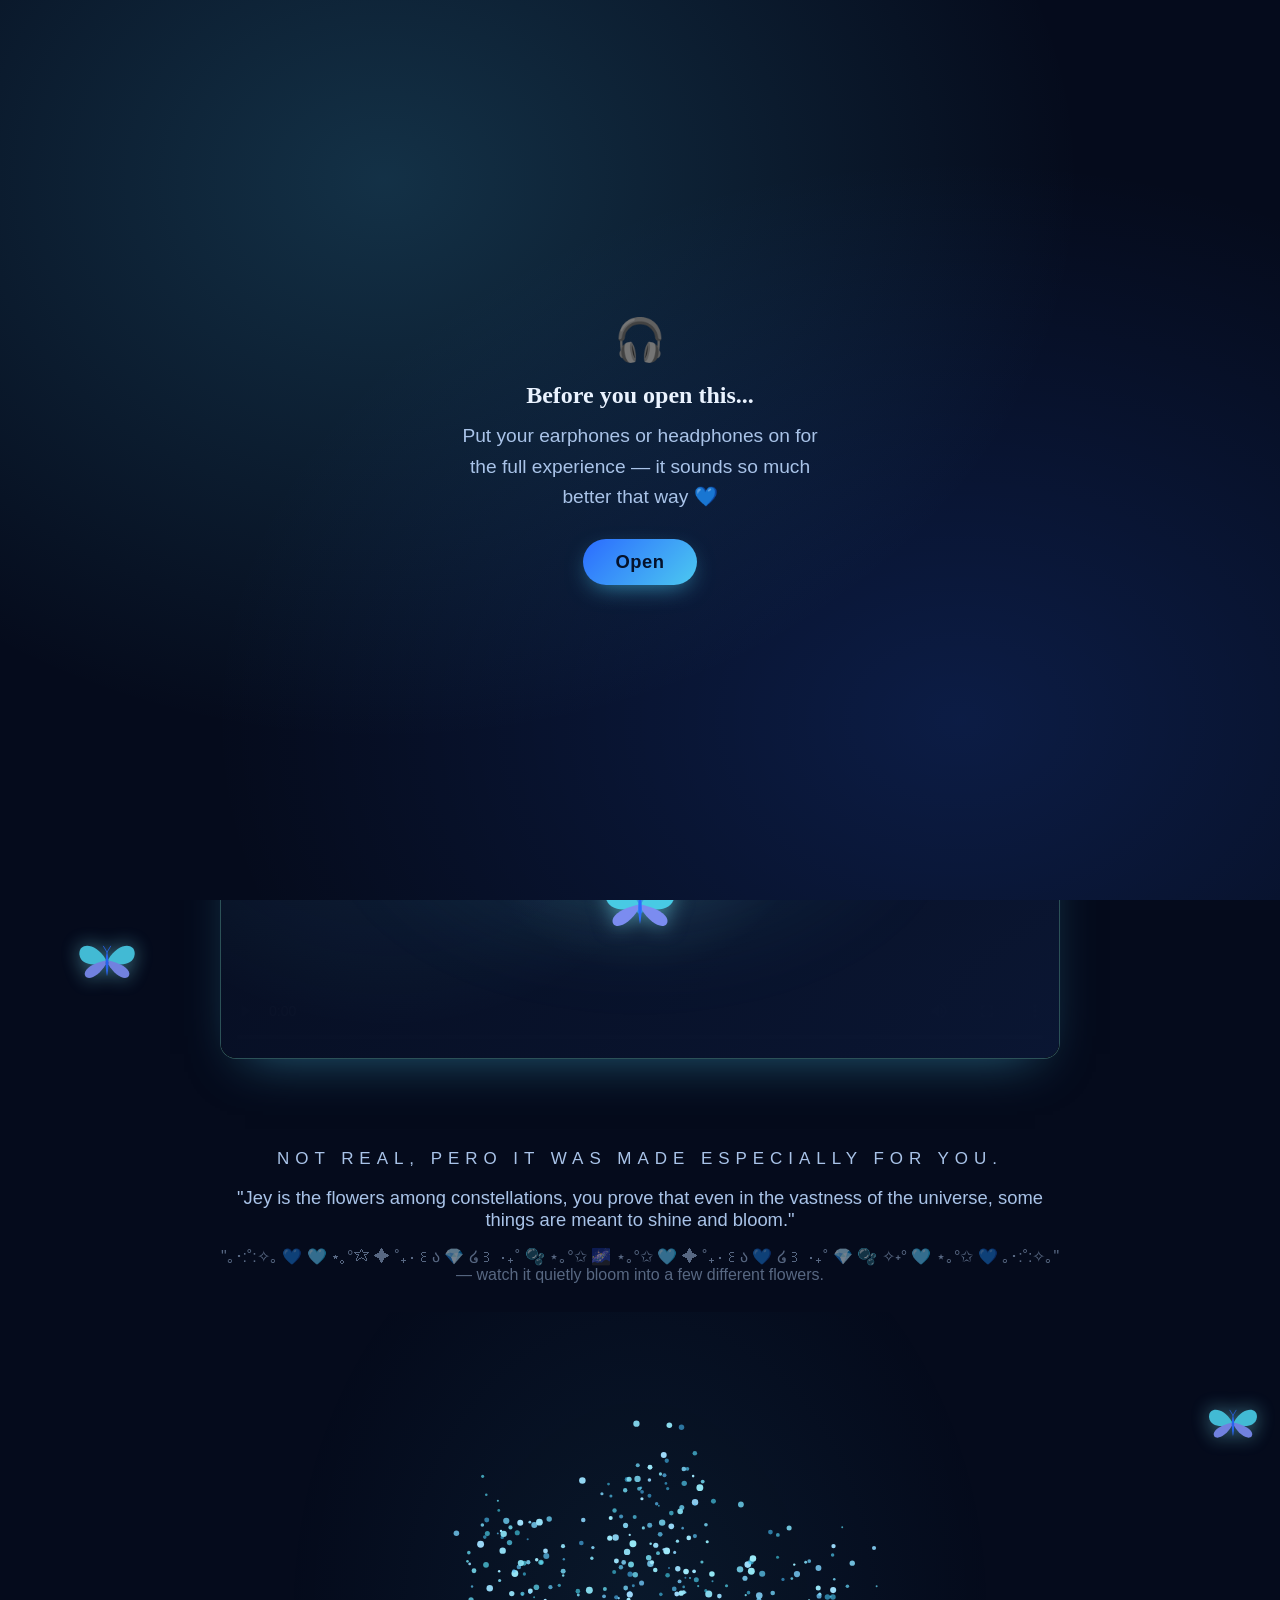
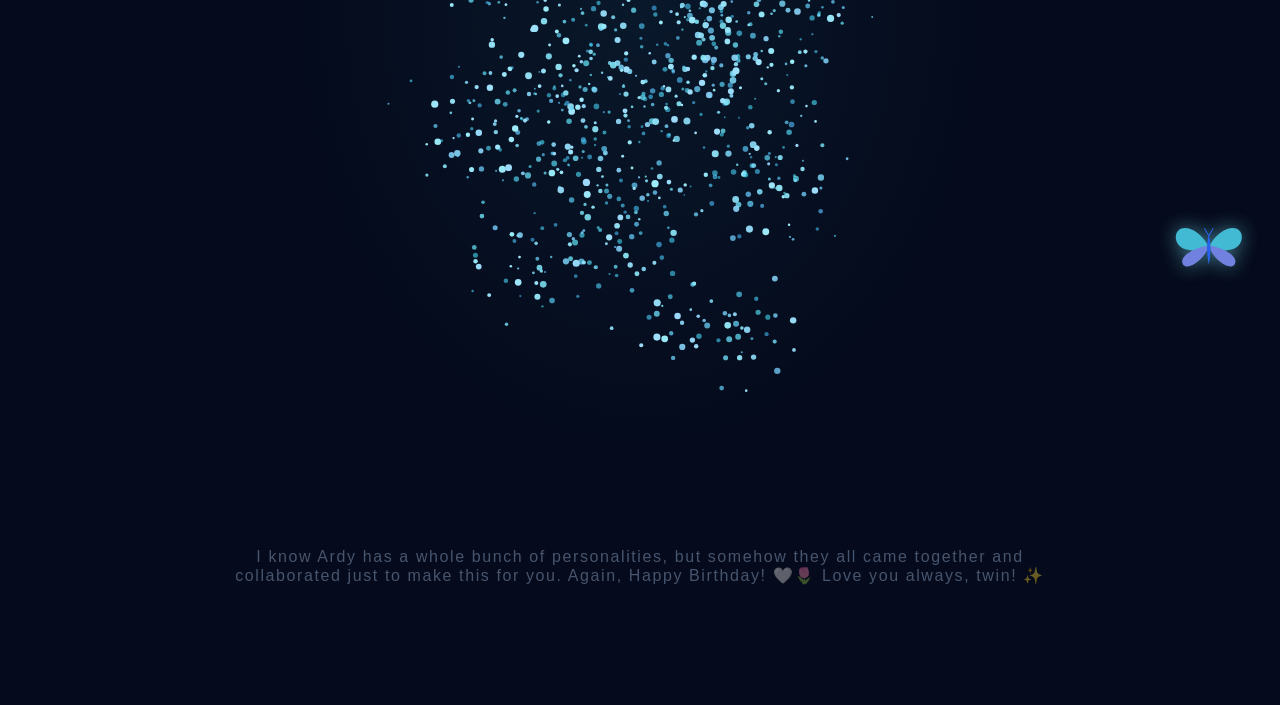
==== commit 2a74c257: "Update index.html" ====
--- a/index.html
+++ b/index.html
@@ -1993,6 +1993,7 @@
       rebuildShape();
     }
 
+  
     function initParticles() {
       particles.length = 0;
       for (let i = 0; i < PARTICLE_COUNT; i++) {
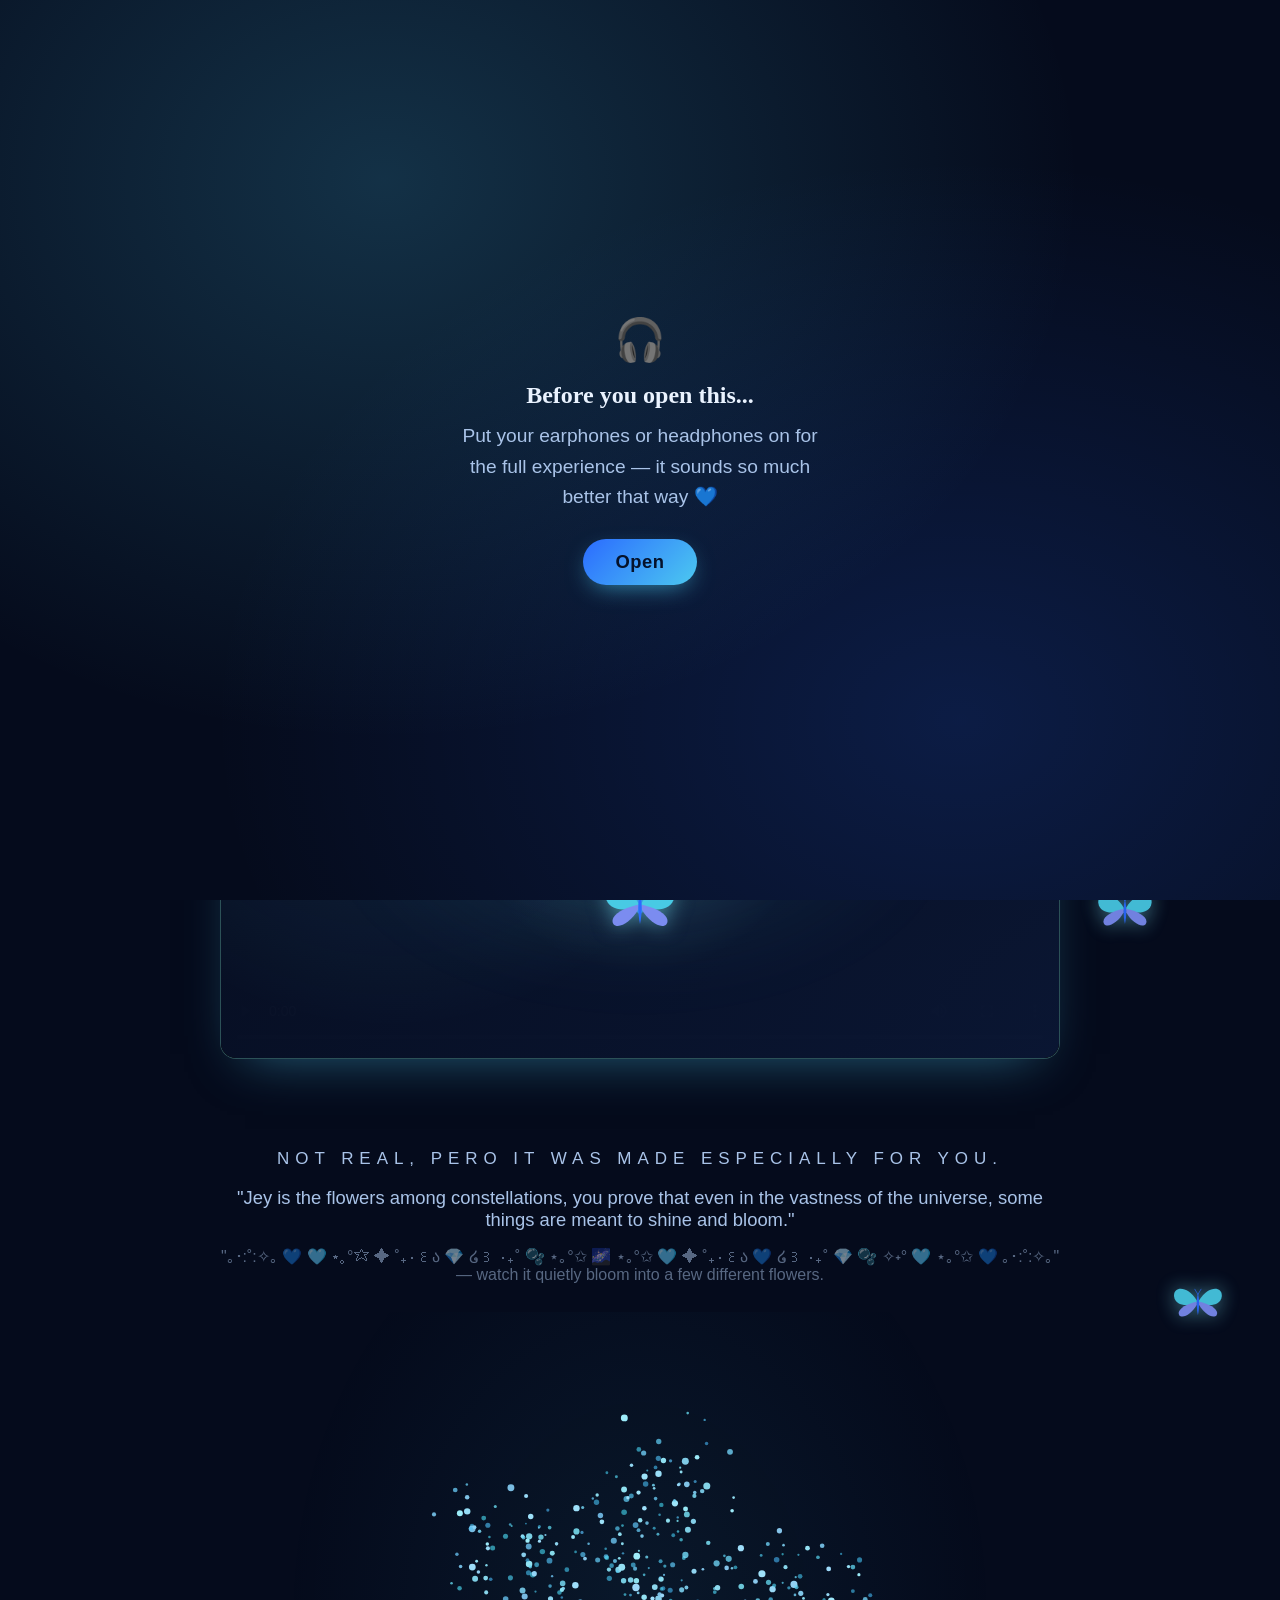
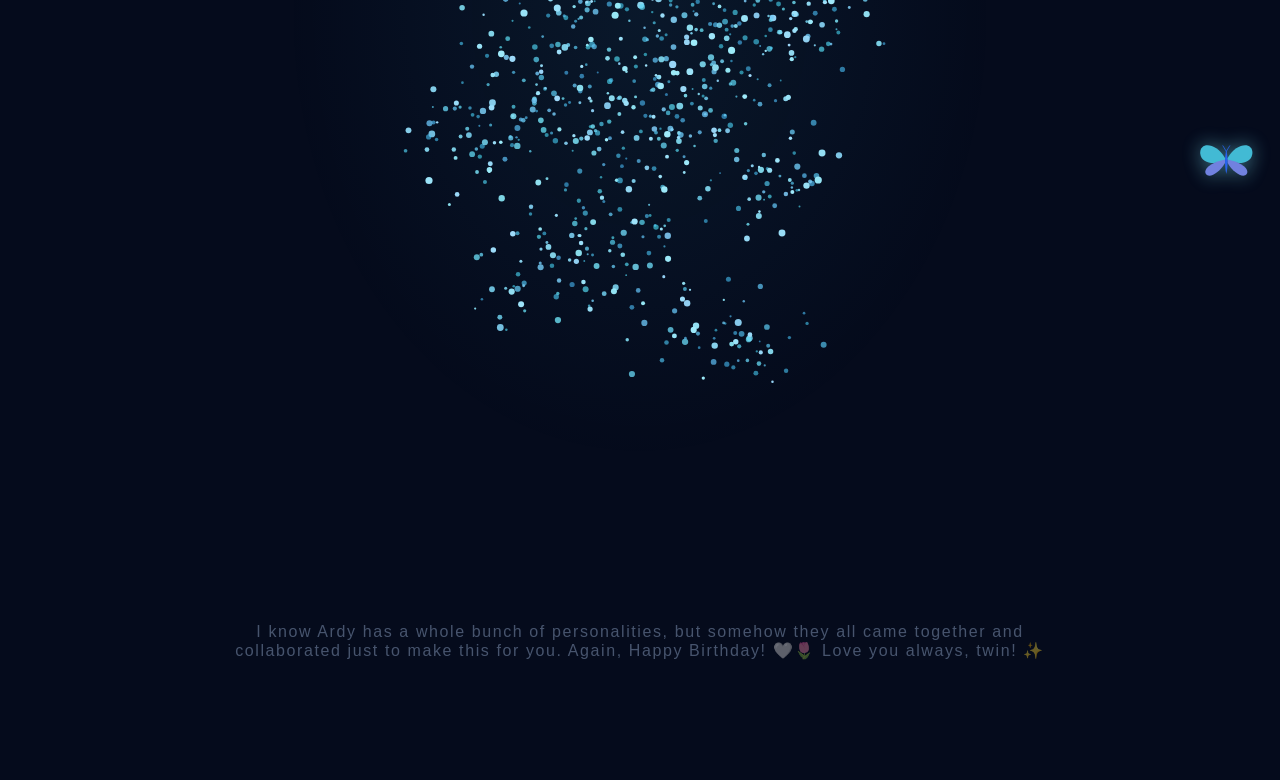
==== commit e17cda95: "Update index.html" ====
--- a/index.html
+++ b/index.html
@@ -534,6 +534,18 @@
 
   #particle-canvas { width: 100%; height: 100%; display: block; }
 
+  .flower-meaning {
+    max-width: 560px; margin: 22px auto 0; min-height: 3.2em;
+    color: var(--ink-soft); font-size: 1rem; line-height: 1.65;
+    opacity: 0; transition: opacity 0.6s ease;
+  }
+
+  .flower-meaning.visible { opacity: 1; }
+
+  .flower-meaning strong {
+    color: var(--blue-2); font-family: var(--font-display); font-weight: 600;
+  }
+
   footer { text-align: center; margin-top: 80px; color: rgba(169,195,232,0.4); font-size: 1rem; letter-spacing: 0.1em; }
 
   /* ================= CELEBRATE MODAL ================= */
@@ -945,6 +957,8 @@
     <div id="particle-wrap">
       <canvas id="particle-canvas"></canvas>
     </div>
+
+    <p class="flower-meaning" id="flower-meaning"></p>
 
   </section>
 
@@ -1936,12 +1950,20 @@
       drawStemLeaves(c, cx, cy, clusterR, w, h);
     }
 
-    /* four flowers, four different shades of blue */
+    /* four flowers, four different shades of blue — each one picked for what it symbolizes */
     const flowerDefs = [
-      { draw: drawFlowerClassic, hue: 195 }, // sky blue
-      { draw: drawFlowerDaisy,   hue: 205 }, // near-blue / soft cyan
-      { draw: drawFlowerStar,    hue: 218 }, // cornflower blue
-      { draw: drawFlowerRound,   hue: 232 }  // periwinkle blue
+      { draw: drawFlowerClassic, hue: 195,
+        name: 'Lotus',
+        meaning: 'grows up through mud and murky water, and still opens clean and unbothered — proof that you can rise beautifully out of hard seasons.' },
+      { draw: drawFlowerDaisy, hue: 205,
+        name: 'Daisy',
+        meaning: 'pushes up through cracked ground and rough patches just to bloom anyway — a small, stubborn symbol of new beginnings.' },
+      { draw: drawFlowerStar, hue: 218,
+        name: 'Aster',
+        meaning: 'its name literally means "star" — it\'s one of the last flowers to bloom each season, a reminder that flourishing in your own time is still flourishing.' },
+      { draw: drawFlowerRound, hue: 232,
+        name: 'Hydrangea',
+        meaning: 'changes with its surroundings, yet still blooms full and beautiful — growth that adapts without losing itself.' }
     ];
 
     let flowerIndex = 0;
@@ -1977,6 +1999,7 @@
       const step = Math.max(3, Math.round(W / 150));
       flowerShape = fitToCount(samplePoints(flowerDefs[flowerIndex].draw, step), PARTICLE_COUNT);
       currentHue = flowerDefs[flowerIndex].hue;
+      updateFlowerMeaning();
 
       if (particles.length) {
         particles.forEach((p, i) => {
@@ -1988,12 +2011,22 @@
       }
     }
 
+    function updateFlowerMeaning() {
+      const el = document.getElementById('flower-meaning');
+      if (!el) return;
+      const def = flowerDefs[flowerIndex];
+      el.classList.remove('visible');
+      setTimeout(() => {
+        el.innerHTML = `<strong>${def.name}</strong> — ${def.meaning}`;
+        el.classList.add('visible');
+      }, 350);
+    }
+
     function nextFlower() {
       flowerIndex = (flowerIndex + 1) % flowerDefs.length;
       rebuildShape();
     }
 
-  
     function initParticles() {
       particles.length = 0;
       for (let i = 0; i < PARTICLE_COUNT; i++) {
@@ -2073,6 +2106,7 @@
 
     window.addEventListener('resize', () => { resize(); rebuildShape(); });
 
+  
     if (document.readyState === 'complete') boot();
     else window.addEventListener('load', boot);
 
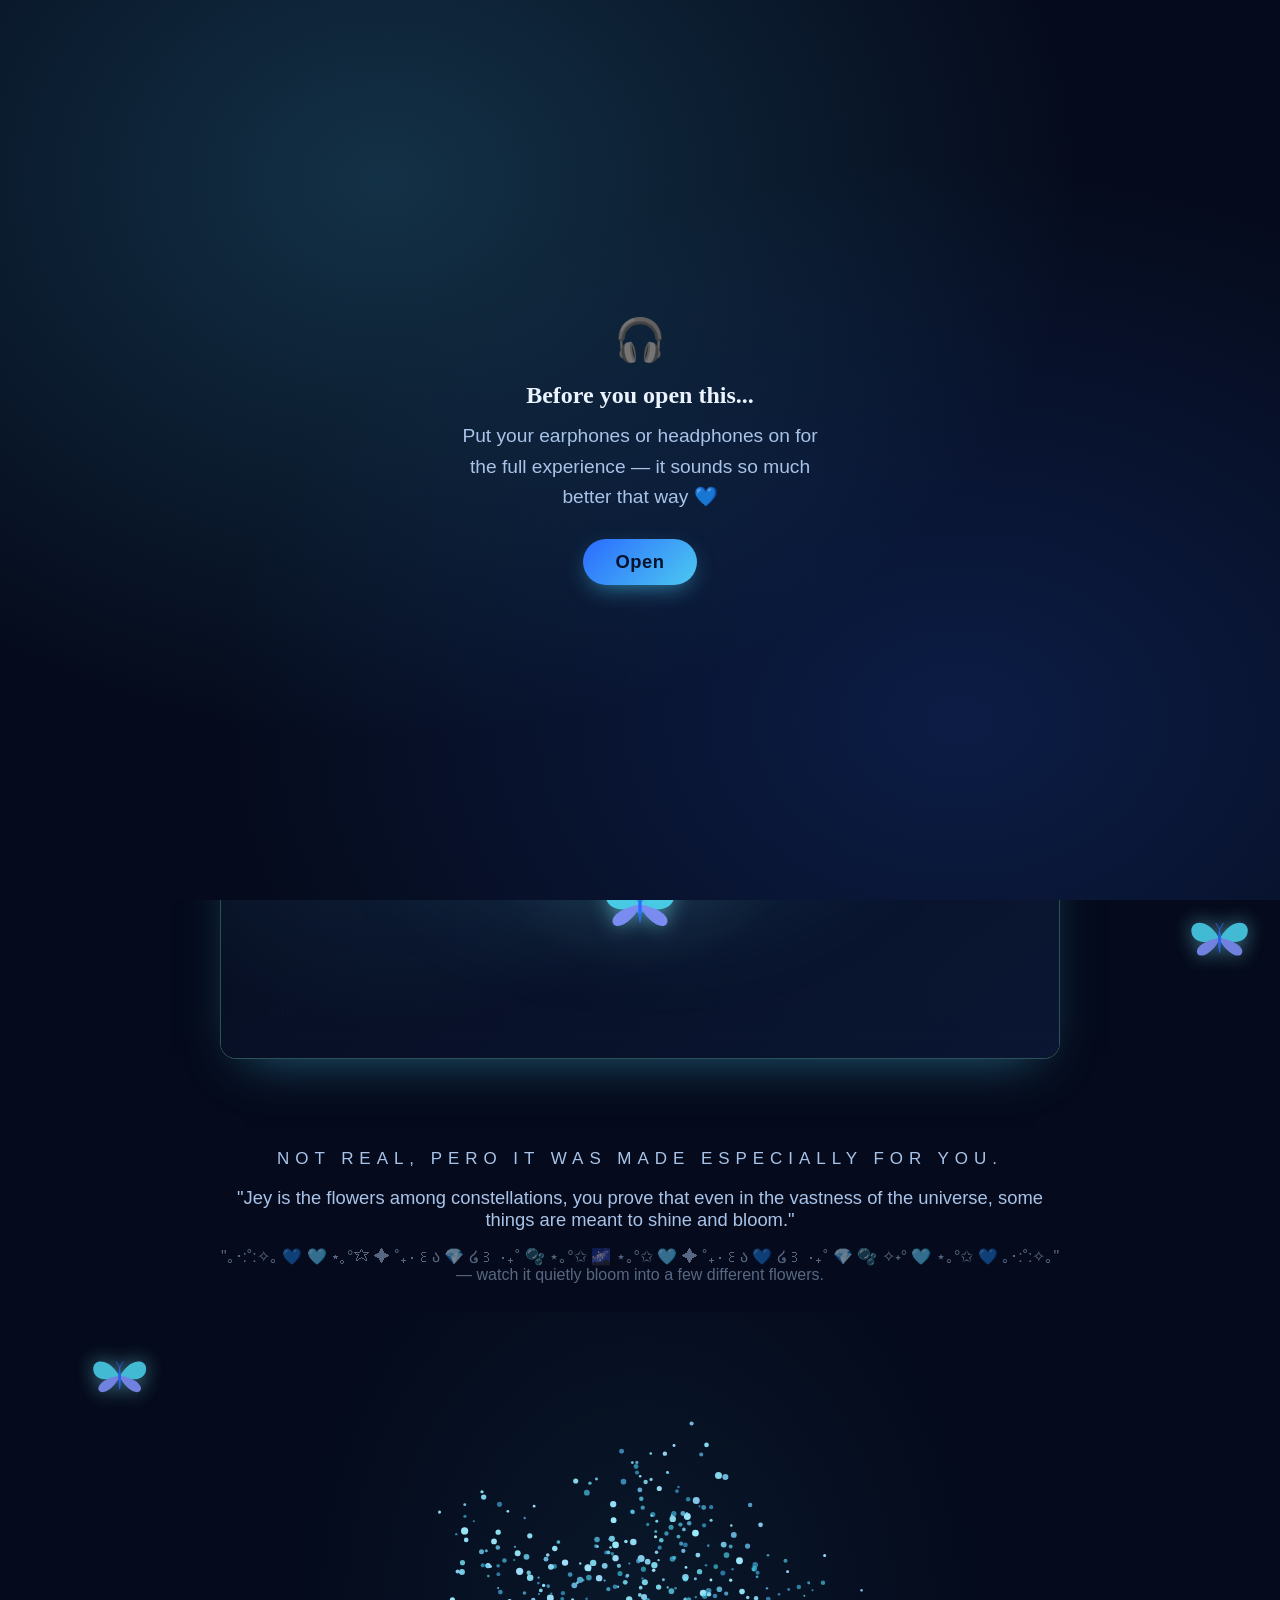
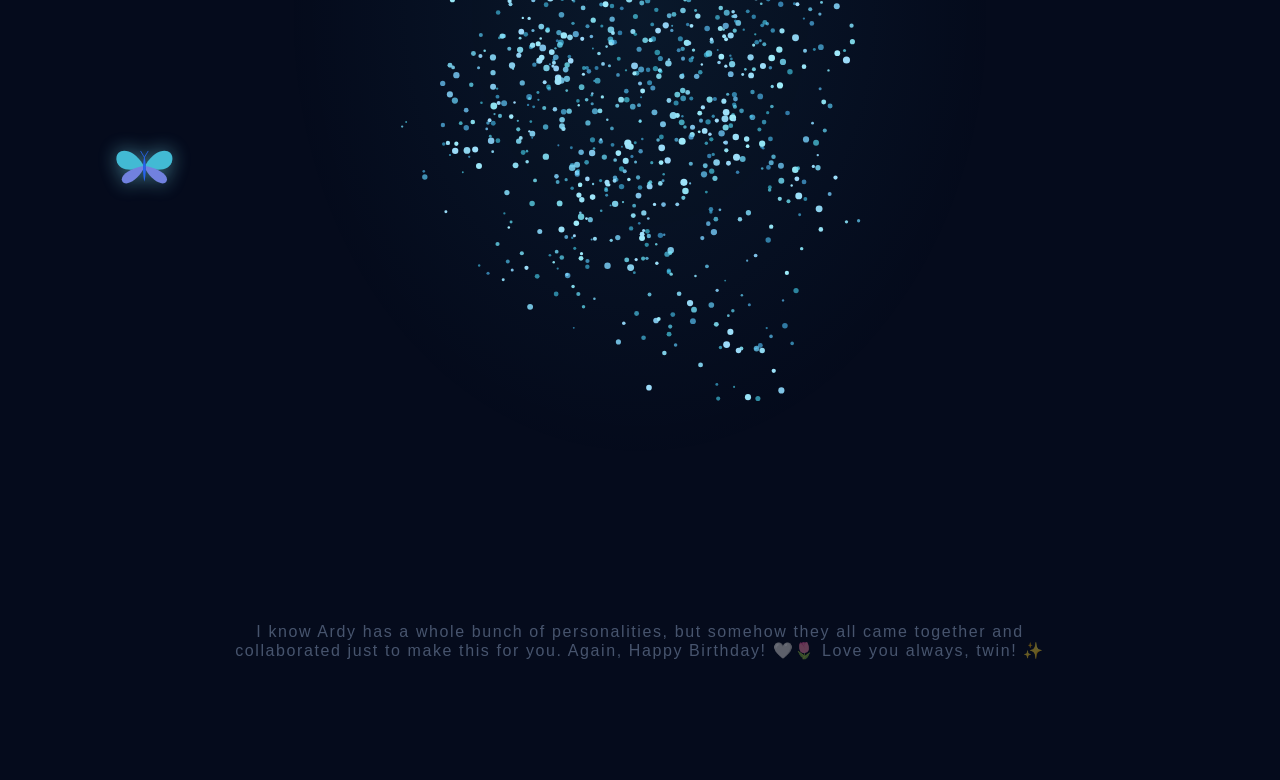
==== commit 56663d3d: "Add files via upload" ====
--- a/index.html
+++ b/index.html
@@ -2106,7 +2106,6 @@
 
     window.addEventListener('resize', () => { resize(); rebuildShape(); });
 
-  
     if (document.readyState === 'complete') boot();
     else window.addEventListener('load', boot);
 
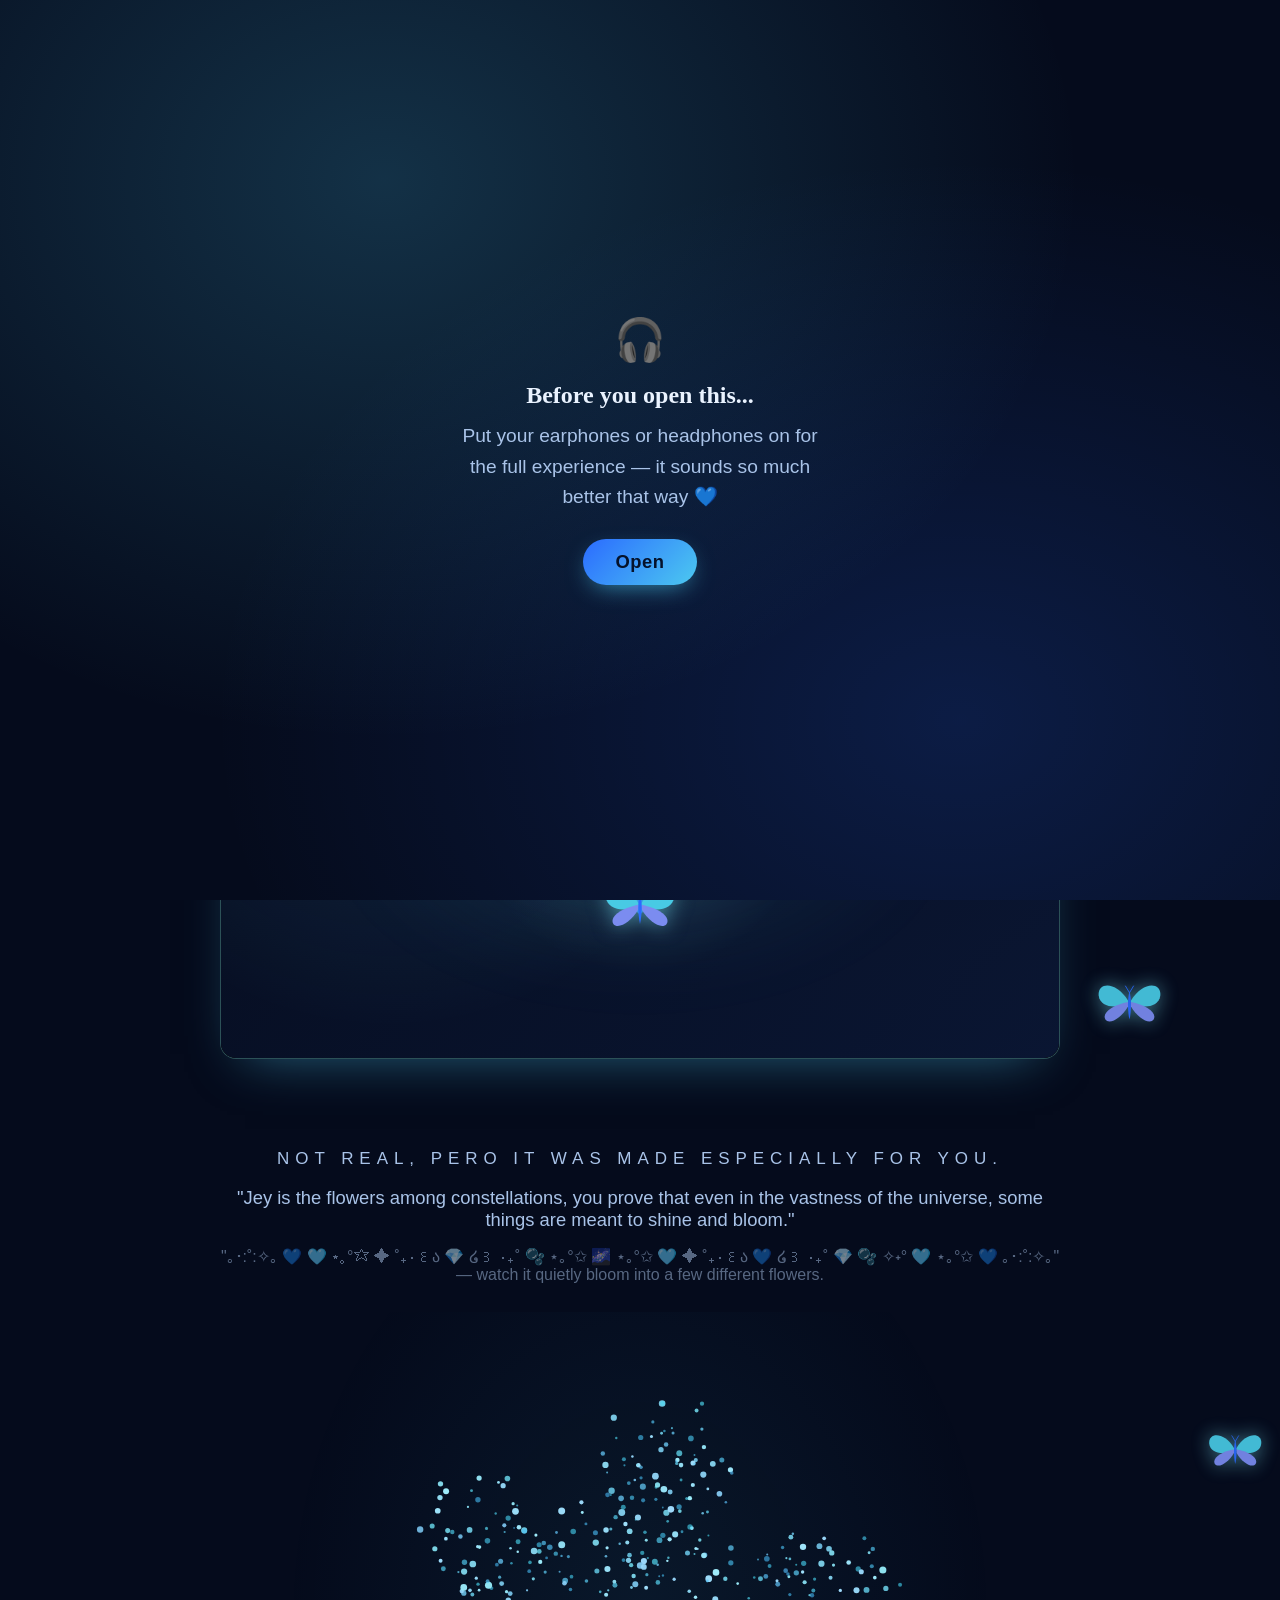
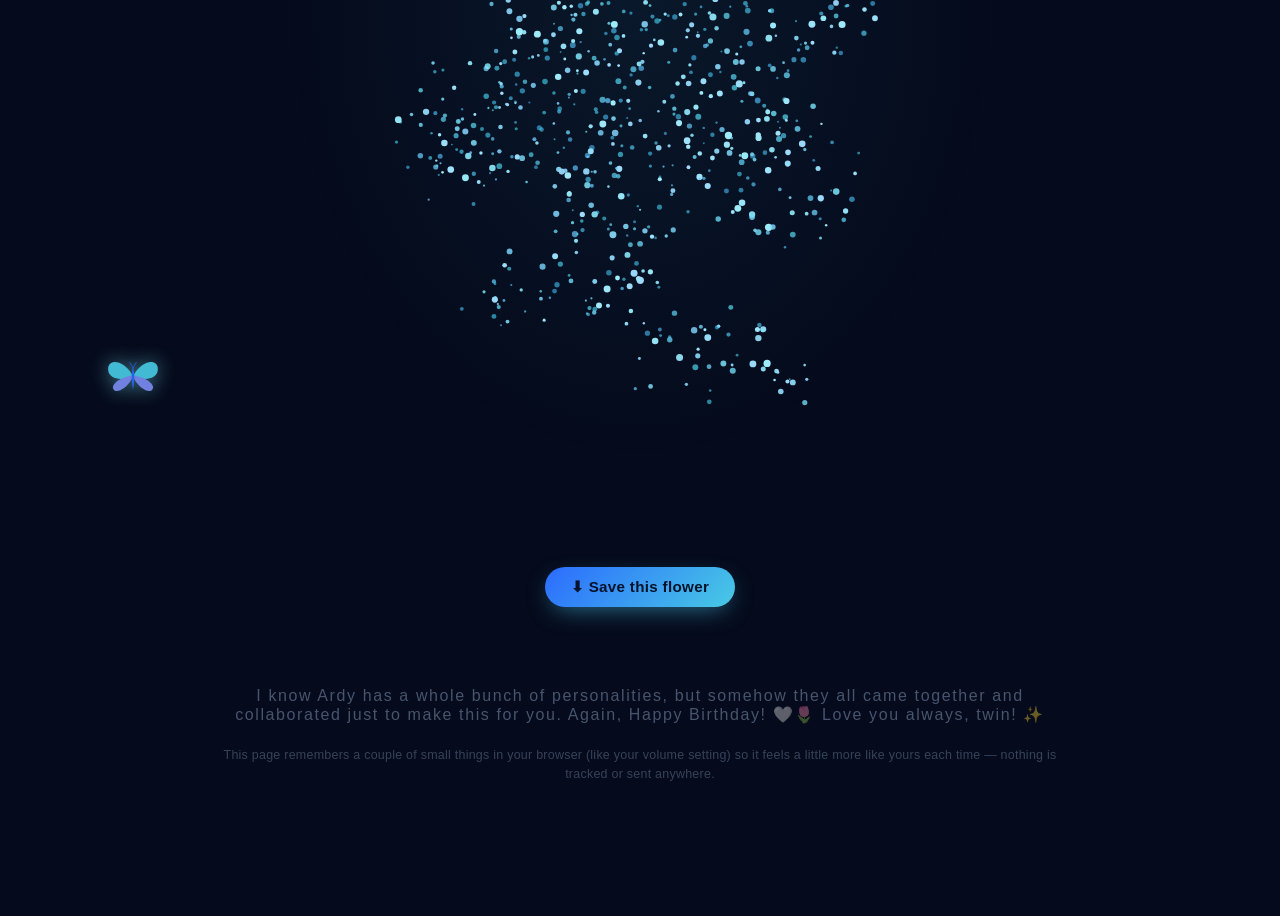
==== commit f9f951cb: "Add files via upload" ====
--- a/index.html
+++ b/index.html
@@ -5,817 +5,22 @@
 <meta name="viewport" content="width=device-width, initial-scale=1.0" />
 <title>my twin 💙</title>
 
-<style>
-  :root {
-    --bg-deep: #050b1c;
-    --bg-mid: #0a1633;
-    --ink: #eaf3ff;
-    --ink-soft: #a9c3e8;
-    --blue-1: #4cc9f0;
-    --blue-2: #7ee8fa;
-    --blue-3: #2b6bff;
-    --sky: #48cae4;
-    --cornflower: #5390d9;
-    --periwinkle: #7b8cf0;
-    --blush: #ffd1e8;
-    --card-bg: rgba(17, 30, 61, 0.72);
-    --card-border: rgba(126, 232, 250, 0.35);
-    --font-display: 'Fraunces', Georgia, serif;
-    --font-body: 'Space Grotesk', 'Segoe UI', sans-serif;
-  }
-
-  * { box-sizing: border-box; }
-
-  button, #envelope-wrap, #particle-wrap, #celebrate-btn, #twin-btn, #gate-open-btn,
-  #secret-close-btn, .butterfly-widget, #music-tab, #album-tab, #music-tracklist li,
-  .album-dot, .music-controls button, .album-controls button {
-    touch-action: manipulation;
-    -webkit-tap-highlight-color: transparent;
-  }
-
-  html, body {
-    margin: 0;
-    padding: 0;
-    background: var(--bg-deep);
-    color: var(--ink);
-    font-family: var(--font-body);
-    overflow-x: hidden;
-  }
-
-  /* ================= BACKGROUND LAYERS ================= */
-
-  #bg-glow {
-    position: fixed; inset: 0; z-index: 0; pointer-events: none;
-    background:
-      radial-gradient(ellipse at 20% 10%, rgba(76,201,240,0.18), transparent 55%),
-      radial-gradient(ellipse at 80% 30%, rgba(43,107,255,0.16), transparent 50%),
-      radial-gradient(ellipse at 50% 90%, rgba(255,209,232,0.08), transparent 50%),
-      linear-gradient(180deg, var(--bg-deep) 0%, var(--bg-mid) 100%);
-  }
-
-  #stars, #hearts-layer, #bubbles-layer, #balloons-layer, #side-decor-layer {
-    position: fixed; inset: 0; z-index: 0; pointer-events: none; overflow: hidden;
-  }
-
-  .star {
-    position: absolute; border-radius: 50%;
-    background: var(--blue-2); opacity: 0.6;
-    box-shadow: 0 0 8px 2px rgba(126,232,250,0.65);
-    animation: twinkle 3.5s ease-in-out infinite;
-  }
-
-  @keyframes twinkle {
-    0%, 100% { opacity: 0.15; transform: scale(0.7); }
-    50%      { opacity: 1;    transform: scale(1.8); }
-  }
-
-  /* shooting stars that streak across the sky every so often */
-  .shooting-star {
-    position: fixed; top: 0; left: 0; z-index: 1; pointer-events: none;
-    width: 3px; height: 3px; border-radius: 50%; background: #fff;
-    box-shadow: 0 0 6px 2px rgba(255,255,255,0.9), 0 0 24px 5px rgba(126,232,250,0.6);
-    animation: shoot 1.1s linear forwards;
-  }
-
-  .shooting-star::before {
-    content: ""; position: absolute; top: 50%; left: 50%;
-    width: 150px; height: 2px;
-    background: linear-gradient(90deg, rgba(255,255,255,0.95), transparent);
-    transform: translate(-100%, -50%) rotate(var(--angle, 25deg));
-    transform-origin: right center;
-  }
-
-  @keyframes shoot {
-    0%   { transform: translate(0, 0); opacity: 1; }
-    100% { transform: translate(var(--travel, 380px), calc(var(--travel, 380px) * 0.5)); opacity: 0; }
-  }
-
-  /* large, soft side hearts/stars: random positions, slow fade in/out */
-  .heart {
-    position: absolute;
-    font-size: clamp(90px, 13vw, 190px);
-    line-height: 1;
-    opacity: 0;
-    color: rgba(126,232,250,0.20);
-    filter: drop-shadow(0 0 18px rgba(126,232,250,0.12));
-    animation: side-heart-float var(--heart-duration, 10s) ease-in-out forwards;
-    will-change: transform, opacity;
-  }
-
-  @keyframes side-heart-float {
-    0% {
-      opacity: 0;
-      transform: translate3d(0, 18px, 0) scale(0.72) rotate(var(--heart-rotate, 0deg));
-    }
-    18% { opacity: 0.20; }
-    72% {
-      opacity: 0.20;
-      transform: translate3d(var(--heart-drift, 18px), -10px, 0) scale(1) rotate(var(--heart-rotate, 0deg));
-    }
-    100% {
-      opacity: 0;
-      transform: translate3d(var(--heart-drift, 18px), -28px, 0) scale(1.08) rotate(var(--heart-rotate, 0deg));
-    }
-  }
-
-  @keyframes heart-fall {
-    0%   { transform: translateY(0) translateX(0) rotate(0deg); opacity: 0; }
-    10%  { opacity: 0.65; }
-    100% { transform: translateY(115vh) translateX(var(--drift, 20px)) rotate(-20deg); opacity: 0; }
-  }
-
-  /* floating bubbles rising gently */
-  .bubble {
-    position: absolute; bottom: -60px; border-radius: 50%;
-    background: radial-gradient(circle at 30% 30%, rgba(255,255,255,0.65), rgba(126,232,250,0.18) 60%, rgba(126,232,250,0.04) 100%);
-    border: 1px solid rgba(126,232,250,0.4);
-    box-shadow: 0 0 10px rgba(126,232,250,0.25);
-    opacity: 0.65;
-    animation: float-up linear infinite;
-  }
-
-  @keyframes float-up {
-    0%   { transform: translateY(0) translateX(0) rotate(0deg); opacity: 0; }
-    10%  { opacity: 0.7; }
-    100% { transform: translateY(-115vh) translateX(var(--drift, 20px)) rotate(20deg); opacity: 0; }
-  }
-
-  .sparkle {
-    position: fixed; z-index: 500; pointer-events: none;
-    filter: drop-shadow(0 0 8px currentColor);
-    animation: sparkle-fade 1.1s ease-out forwards;
-  }
-
-  @keyframes sparkle-fade {
-    0%   { opacity: 1; transform: translate(-50%, -50%) scale(1) rotate(0deg); }
-    100% { opacity: 0; transform: translate(-50%, -50%) scale(0.3) rotate(100deg) translateY(-24px); }
-  }
-
-  .mini-star {
-    position: fixed; z-index: 900; pointer-events: none;
-    color: var(--blue-2); text-shadow: 0 0 8px rgba(126,232,250,0.8);
-    animation: mini-star-pop 1.4s ease-out forwards;
-  }
-
-  @keyframes mini-star-pop {
-    0%   { opacity: 0; transform: scale(0.2) rotate(0deg); }
-    30%  { opacity: 1; transform: scale(1.2) rotate(var(--rot, 0deg)); }
-    100% { opacity: 0; transform: scale(0.6) translateY(-30px) rotate(var(--rot, 0deg)); }
-  }
-
-  .heart-burst {
-    position: fixed; z-index: 900; pointer-events: none; opacity: 0;
-    animation: heart-burst-rise ease-out forwards;
-    filter: drop-shadow(0 0 6px rgba(126,232,250,0.6));
-  }
-
-  @keyframes heart-burst-rise {
-    0%   { opacity: 0; transform: translateY(0) scale(0.6); }
-    15%  { opacity: 0.9; }
-    100% { opacity: 0; transform: translateY(-220px) scale(1); }
-  }
-
-  /* blue hearts / stars / bubbles hugging the left & right edges,
-     tilted, slowly dropping in a continuous free-flow loop, fading in and out */
-  .side-decor {
-    position: absolute; top: 0; will-change: transform, opacity;
-  }
-
-  .side-decor.s-heart svg { display: block; }
-
-  .side-decor.s-star {
-    color: var(--blue-2);
-    filter: drop-shadow(0 0 6px rgba(126,232,250,0.6));
-  }
-
-  .side-decor.s-bubble {
-    border-radius: 50%;
-    background: radial-gradient(circle at 30% 30%, rgba(255,255,255,0.55), rgba(126,232,250,0.16) 60%, rgba(126,232,250,0.04) 100%);
-    border: 1px solid rgba(126,232,250,0.4);
-  }
-
-  .balloon {
-    position: absolute; bottom: -120px; z-index: 1; pointer-events: none;
-    opacity: 0.85; animation: balloon-rise linear infinite;
-  }
-
-  .balloon svg { width: 34px; height: auto; filter: drop-shadow(0 6px 10px rgba(0,0,0,0.35)); }
-
-  @keyframes balloon-rise {
-    0%   { transform: translateY(0) translateX(0); }
-    50%  { transform: translateY(-60vh) translateX(var(--sway, 20px)); }
-    100% { transform: translateY(-125vh) translateX(0); }
-  }
-
-  /* ================= LAYOUT ================= */
-
-  main { position: relative; z-index: 2; max-width: 880px; margin: 0 auto; padding: 64px 20px 120px; }
-
-  .eyebrow {
-    text-align: center; letter-spacing: 0.35em; text-transform: uppercase;
-    font-size: 17px; color: var(--ink-soft); margin-bottom: 18px;
-  }
-
-  h1.title {
-    font-family: var(--font-display); font-weight: 600; text-align: center;
-    font-size: clamp(2.4rem, 6vw, 4.2rem); line-height: 1.05; margin: 0 0 8px;
-    background: linear-gradient(120deg, var(--blue-2), var(--ink) 45%, var(--blush));
-    -webkit-background-clip: text; background-clip: text; color: transparent;
-  }
-
-  p.subtitle { text-align: center; color: var(--ink-soft); font-size: 1.25rem; margin: 0 0 56px; }
-
-  /* ================= ENVELOPE ================= */
-
-  #envelope-section { display: flex; flex-direction: column; align-items: center; }
-
-  #envelope-wrap {
-    cursor: pointer; user-select: none; perspective: 1000px;
-    animation: envelope-bob 3.5s ease-in-out infinite;
-  }
-
-  @keyframes envelope-bob {
-    0%, 100% { transform: translateY(0); }
-    50%      { transform: translateY(-8px); }
-  }
-
-  .envelope { position: relative; width: min(78vw, 260px); height: min(56vw, 180px); }
-
-  .envelope-back {
-    position: absolute; inset: 0;
-    background: linear-gradient(160deg, #16264f, #0d1a3a);
-    border: 1px solid var(--card-border); border-radius: 14px;
-    box-shadow: 0 25px 60px -25px rgba(43,107,255,0.55);
-  }
-
-  .envelope-back::after {
-    content: ""; position: absolute; inset: 0; border-radius: 14px;
-    background:
-      linear-gradient(135deg, transparent 49%, rgba(126,232,250,0.12) 50%, transparent 51%),
-      linear-gradient(-135deg, transparent 49%, rgba(126,232,250,0.12) 50%, transparent 51%);
-  }
-
-  .envelope-flap {
-    position: absolute; top: 0; left: 0; width: 100%; height: 58%;
-    background: linear-gradient(160deg, #1d3161, #12234c);
-    clip-path: polygon(0 0, 100% 0, 50% 92%);
-    border-radius: 14px 14px 0 0; transform-origin: top center;
-    transition: transform 0.6s cubic-bezier(.4,.2,.2,1);
-    z-index: 3;
-  }
-
-  .envelope-seal {
-    position: absolute; top: 42%; left: 50%; transform: translate(-50%, -50%);
-    z-index: 4; width: 40px; height: 40px; border-radius: 50%;
-    background: radial-gradient(circle at 35% 30%, var(--blue-2), var(--blue-3) 70%);
-    display: flex; align-items: center; justify-content: center; font-size: 16px;
-    box-shadow: 0 6px 16px -4px rgba(76,201,240,0.7);
-    transition: transform 0.3s ease, opacity 0.3s ease;
-  }
-
-  .envelope-letter-peek {
-    position: absolute; left: 6%; right: 6%; bottom: 8%; height: 70%;
-    background: linear-gradient(180deg, #eaf3ff, #cfe6fb);
-    border-radius: 8px 8px 2px 2px; z-index: 2;
-    transition: transform 0.6s cubic-bezier(.3,.6,.3,1);
-  }
-
-  #envelope-wrap.open .envelope-flap        { transform: rotateX(180deg); }
-  #envelope-wrap.open .envelope-seal        { opacity: 0; transform: translate(-50%, -50%) scale(0.4); }
-  #envelope-wrap.open .envelope-letter-peek { transform: translateY(-30%); }
-  #envelope-wrap.open                       { animation: none; }
-
-  .envelope-hint {
-    margin-top: 18px; font-size: 1.05rem; color: var(--ink-soft);
-    letter-spacing: 0.08em; text-transform: uppercase; transition: opacity 0.3s ease;
-  }
-
-  /* ================= LETTER / CARD ================= */
-
-  .card {
-    position: relative; border: 1px solid var(--card-border); border-radius: 28px;
-    padding: 40px 36px; max-width: 640px; width: 100%; margin: 30px auto 0;
-    background: var(--card-bg); backdrop-filter: blur(14px);
-    box-shadow: 0 30px 80px -30px rgba(43,107,255,0.45), inset 0 1px 0 rgba(255,255,255,0.06);
-    transform-style: preserve-3d;
-    transition: transform 0.15s ease-out, opacity 0.5s ease, translate 0.5s ease;
-    will-change: transform;
-  }
-
-  .card-bg {
-    position: absolute; inset: 0; border-radius: 28px; overflow: hidden; z-index: 0; pointer-events: none;
-  }
-
-  .card-bg::before {
-    content: ""; position: absolute; top: -60%; left: -20%; width: 140%; height: 140%;
-    background: conic-gradient(from 0deg, rgba(76,201,240,0.10), transparent 30%, rgba(255,209,232,0.08), transparent 70%);
-    animation: spin 22s linear infinite;
-  }
-
-  @keyframes spin { to { transform: rotate(360deg); } }
-
-  .card-inner { position: relative; z-index: 1; }
-
-  .card-label {
-    font-size: 17px; letter-spacing: 0.2em; text-transform: uppercase;
-    color: var(--blue-2); margin-bottom: 14px;
-  }
-
-  #birthday-message { font-family: var(--font-display); font-size: clamp(1.3rem, 2.7vw, 1.7rem); line-height: 1.75; color: var(--ink); }
-
-  #birthday-message p {
-    margin: 0 0 20px; opacity: 0; transform: translateY(10px);
-    transition: opacity 1s ease, transform 1s ease;
-  }
-
-  #birthday-message p:last-child { margin-bottom: 0; }
-
-  /* message fades in slowly, paragraph by paragraph, once the letter is visible */
-  #letter-wrap.visible #birthday-message p             { opacity: 1; transform: translateY(0); }
-  #letter-wrap.visible #birthday-message p:nth-child(1) { transition-delay: 0.2s; }
-  #letter-wrap.visible #birthday-message p:nth-child(2) { transition-delay: 0.6s; }
-  #letter-wrap.visible #birthday-message p:nth-child(3) { transition-delay: 1.0s; }
-  #letter-wrap.visible #birthday-message p:nth-child(4) { transition-delay: 1.4s; }
-
-  .card-footer {
-    display: flex; justify-content: space-between; align-items: center;
-    margin-top: 28px; padding-top: 20px; border-top: 1px dashed rgba(126,232,250,0.25); gap: 15px;
-  }
-
-  .sign-off { font-size: 1.35rem; color: var(--ink-soft); }
-
-  #celebrate-btn {
-    background: linear-gradient(135deg, var(--blue-3), var(--blue-1));
-    color: #05122b; font-weight: 700; border: none; border-radius: 999px;
-    padding: 10px 22px; font-size: 1.35rem; cursor: pointer;
-    box-shadow: 0 8px 24px -8px rgba(76,201,240,0.7);
-    transition: transform 0.15s ease;
-  }
-
-  #celebrate-btn:hover  { transform: translateY(-2px) scale(1.03); }
-  #celebrate-btn:active { transform: translateY(0) scale(0.98); }
-
-  #letter-wrap {
-    position: relative;
-    display: none; width: 100%; opacity: 0; transform: translateY(16px);
-    transition: opacity 0.5s ease, transform 0.5s ease;
-  }
-
-  #letter-wrap.show          { display: flex; justify-content: center; }
-  #letter-wrap.show.visible  { opacity: 1; transform: translateY(0); }
-
-  /* -------- decorative flowers blooming around the card -------- */
-
-  .card-flowers { position: absolute; inset: 0; z-index: 2; pointer-events: none; }
-
-  .deco-flower {
-    position: absolute; width: 38px; opacity: 0;
-    transform: scale(0.2) rotate(-15deg);
-  }
-
-  .deco-flower svg { width: 100%; height: 100%; display: block; }
-
-  #letter-wrap.visible .deco-flower { animation: bloom 0.7s cubic-bezier(.3,1.4,.4,1) forwards; }
-
-  #letter-wrap.visible .deco-flower:nth-child(1) { animation-delay: 0.10s; }
-  #letter-wrap.visible .deco-flower:nth-child(2) { animation-delay: 0.25s; }
-  #letter-wrap.visible .deco-flower:nth-child(3) { animation-delay: 0.40s; }
-  #letter-wrap.visible .deco-flower:nth-child(4) { animation-delay: 0.55s; }
-  #letter-wrap.visible .deco-flower:nth-child(5) { animation-delay: 0.70s; }
-  #letter-wrap.visible .deco-flower:nth-child(6) { animation-delay: 0.85s; }
-
-  @keyframes bloom {
-    0%   { opacity: 0; transform: scale(0.2) rotate(-15deg); }
-    60%  { opacity: 1; transform: scale(1.15) rotate(4deg); }
-    100% { opacity: 1; transform: scale(1) rotate(0deg); }
-  }
-
-  .f1 { top: -16px;  left: 4%;  }
-  .f2 { top: -12px;  right: 6%; }
-  .f3 { bottom: -18px; left: 8%; }
-  .f4 { bottom: -14px; right: 4%; }
-  .f5 { top: 40%; left: -18px; }
-  .f6 { top: 58%; right: -18px; }
-
-  .deco-flower.c1 .petals circle { fill: var(--blue-2); }
-  .deco-flower.c2 .petals circle { fill: var(--sky); }
-  .deco-flower.c3 .petals circle { fill: var(--cornflower); }
-  .deco-flower.c4 .petals circle { fill: var(--periwinkle); }
-  .deco-flower .center { fill: rgba(255,255,255,0.85); }
-
-
-  /* ================= SIDE PHOTO ALBUM ================= */
-  #album-widget {
-    position: fixed; left: 0; top: 50%; transform: translateY(-50%);
-    z-index: 960; display: flex; align-items: center;
-  }
-  #album-tab {
-    writing-mode: vertical-rl; text-orientation: mixed;
-    border: none; border-radius: 0 14px 14px 0;
-    padding: 16px 8px;
-    background: linear-gradient(160deg, var(--blue-3), var(--sky));
-    color: #05122b; font-weight: 700; font-size: 0.85rem;
-    letter-spacing: 0.08em; cursor: pointer;
-    box-shadow: 6px 6px 20px -8px rgba(76,201,240,0.6);
-  }
-  #album-panel {
-    width: min(78vw, 290px); max-height: 82vh; overflow: hidden;
-    margin-left: -1px; padding: 18px;
-    border: 1px solid var(--card-border); border-left: none;
-    border-radius: 0 18px 18px 0;
-    background: linear-gradient(160deg, rgba(17,30,61,0.97), rgba(10,22,51,0.97));
-    box-shadow: 20px 20px 60px -25px rgba(43,107,255,0.6);
-    transform: translateX(-110%); opacity: 0; pointer-events: none;
-    transition: transform 0.4s cubic-bezier(.25,.9,.3,1), opacity 0.3s ease;
-  }
-  #album-widget.open #album-panel {
-    transform: translateX(0); opacity: 1; pointer-events: auto;
-  }
-  .album-head-title { display:block; font-family:var(--font-display); font-size:1.1rem; color:var(--ink); }
-  .album-head-sub { display:block; font-size:.78rem; color:var(--ink-soft); margin:3px 0 12px; }
-  .album-photo-frame {
-    position:relative; width:100%; aspect-ratio:4/3; border-radius:14px;
-    overflow:hidden; border:1px solid rgba(126,232,250,.25);
-    background:rgba(126,232,250,.05);
-  }
-  .album-photo-frame img {
-    width:100%; height:100%; object-fit:cover; display:block;
-    opacity:0; transition:opacity .45s ease;
-  }
-  .album-photo-frame img.loaded { opacity:1; }
-  .album-caption {
-    margin-top:10px; text-align:center; font-family:var(--font-display);
-    font-size:1rem; color:var(--ink); min-height:1.4em;
-  }
-  .album-controls { display:flex; justify-content:center; align-items:center; gap:8px; margin-top:12px; }
-  .album-controls button {
-    border:1px solid rgba(126,232,250,.25); background:rgba(126,232,250,.08);
-    color:var(--ink); border-radius:999px; padding:10px 14px; min-height:40px; cursor:pointer;
-    transition:transform .15s ease, background .2s ease;
-    touch-action: manipulation; -webkit-tap-highlight-color: transparent;
-  }
-  .album-controls button:hover { transform:translateY(-1px); background:rgba(126,232,250,.16); }
-  #album-skip { min-width:86px; }
-  .album-dots { display:flex; justify-content:center; align-items:center; gap:2px; margin-top:10px; }
-  .album-dot {
-    width:6px; height:6px; border-radius:50%;
-    background:rgba(169,195,232,.35); background-clip: content-box;
-    padding: 11px; box-sizing: content-box; cursor:pointer;
-    touch-action: manipulation; -webkit-tap-highlight-color: transparent;
-  }
-  .album-dot.active { transform:scale(1.45); background:var(--blue-2); }
-
-  /* ================= VIDEO ================= */
-
-  .video-section { margin-top: 70px; }
-
-  .video-frame {
-    position: relative; width: 100%; aspect-ratio: 16 / 9;
-    border-radius: 16px; overflow: hidden; background: #000;
-    border: 1px solid var(--card-border);
-    box-shadow: 0 20px 50px -25px rgba(76,201,240,0.5);
-  }
-
-  .video-frame video { width: 100%; height: 100%; display: block; object-fit: cover; }
-
-  .video-curtain {
-    position: absolute; inset: 0; z-index: 10; cursor: pointer;
-    display: flex; align-items: center; justify-content: center;
-    background:
-      radial-gradient(circle at 50% 45%, rgba(126,232,250,0.18), transparent 35%),
-      radial-gradient(circle at 20% 20%, rgba(76,201,240,0.14), transparent 45%),
-      linear-gradient(145deg, rgba(5,11,28,0.99), rgba(10,22,51,0.99));
-    transition: opacity 0.8s ease, visibility 0.8s ease;
-  }
-
-  .curtain-glow {
-    position: absolute; inset: 10%; border-radius: 50%;
-    background: radial-gradient(ellipse, rgba(76,201,240,0.12), transparent 65%);
-    filter: blur(25px);
-    animation: curtain-pulse 3s ease-in-out infinite;
-  }
-
-  @keyframes curtain-pulse {
-    0%, 100% { transform: scale(0.95); opacity: 0.6; }
-    50%      { transform: scale(1.08); opacity: 1; }
-  }
-
-  .curtain-content { position: relative; z-index: 2; text-align: center; color: var(--ink); padding: 20px; }
-
-  .curtain-icon {
-    font-size: clamp(2.2rem, 7vw, 4rem); margin-bottom: 12px;
-    animation: envelope-bob 3.5s ease-in-out infinite;
-    filter: drop-shadow(0 0 15px rgba(126,232,250,0.4));
-  }
-
-  .curtain-title    { font-family: var(--font-display); font-size: clamp(1.25rem, 4vw, 1.8rem); margin-bottom: 8px; }
-  .curtain-subtitle { color: var(--ink-soft); font-size: 0.95rem; letter-spacing: 0.12em; text-transform: uppercase; }
-  .curtain-heart    { margin-top: 18px; font-size: 1.3rem; animation: heart-pulse 1.8s ease-in-out infinite; }
-
-  @keyframes heart-pulse {
-    0%, 100% { transform: scale(1); }
-    50%      { transform: scale(1.2); }
-  }
-
-  .video-curtain.revealed { opacity: 0; visibility: hidden; pointer-events: none; }
-
-  /* ================= PARTICLE FLOWER ================= */
-
-  .particle-section { margin-top: 90px; text-align: center; }
-
-  .particle-caption { color: var(--ink-soft); font-size: 1.15rem; margin-bottom: 10px; }
-  .particle-hint     { color: rgba(169,195,232,0.5); font-size: 1rem; margin-bottom: 28px; }
-
-  #particle-wrap {
-    position: relative; width: 100%; max-width: 720px; margin: 0 auto; cursor: pointer;
-    border-radius: 24px;
-    background: radial-gradient(ellipse at 50% 40%, rgba(76,201,240,0.07), transparent 70%);
-  }
-
-  #particle-canvas { width: 100%; height: 100%; display: block; }
-
-  .flower-meaning {
-    max-width: 560px; margin: 22px auto 0; min-height: 3.2em;
-    color: var(--ink-soft); font-size: 1rem; line-height: 1.65;
-    opacity: 0; transition: opacity 0.6s ease;
-  }
-
-  .flower-meaning.visible { opacity: 1; }
-
-  .flower-meaning strong {
-    color: var(--blue-2); font-family: var(--font-display); font-weight: 600;
-  }
-
-  footer { text-align: center; margin-top: 80px; color: rgba(169,195,232,0.4); font-size: 1rem; letter-spacing: 0.1em; }
-
-  /* ================= CELEBRATE MODAL ================= */
-
-  #modal-overlay {
-    position: fixed; inset: 0; z-index: 1000; display: none;
-    align-items: center; justify-content: center; padding: 24px;
-    background: rgba(3, 8, 22, 0.72); backdrop-filter: blur(6px);
-  }
-
-  #modal-overlay.open { display: flex; }
-
-  .modal-card {
-    background: linear-gradient(160deg, rgba(17,30,61,0.95), rgba(10,22,51,0.95));
-    border: 1px solid var(--card-border); border-radius: 28px; padding: 28px;
-    max-width: 380px; width: 100%; text-align: center;
-    box-shadow: 0 40px 100px -30px rgba(43,107,255,0.6);
-    transform: scale(0.85) translateY(20px); opacity: 0;
-    transition: transform 0.35s cubic-bezier(.2,.9,.3,1.3), opacity 0.3s ease;
-  }
-
-  #modal-overlay.open .modal-card { transform: scale(1) translateY(0); opacity: 1; }
-
-  .modal-card img {
-    width: 100%; border-radius: 20px; display: block;
-    box-shadow: 0 12px 30px -10px rgba(0,0,0,0.5);
-  }
-
-  .modal-caption { margin-top: 18px; font-family: var(--font-display); font-size: 1.35rem; color: var(--ink); }
-
-  #twin-btn {
-    margin-top: 20px;
-    background: linear-gradient(135deg, var(--blush), var(--blue-2));
-    color: #05122b; font-weight: 700; border: none; border-radius: 999px;
-    padding: 12px 34px; font-size: 0.95rem; letter-spacing: 0.05em; cursor: pointer;
-    box-shadow: 0 8px 24px -8px rgba(76,201,240,0.7);
-    transition: transform 0.15s ease;
-  }
-
-  #twin-btn:hover  { transform: translateY(-2px) scale(1.04); }
-  #twin-btn:active { transform: translateY(0) scale(0.97); }
-
-  /* ================= INTRO GATE ================= */
-
-  #intro-gate {
-    position: fixed; inset: 0; z-index: 3000;
-    display: flex; align-items: center; justify-content: center; text-align: center; padding: 32px;
-    background:
-      radial-gradient(ellipse at 30% 20%, rgba(76,201,240,0.20), transparent 55%),
-      radial-gradient(ellipse at 75% 80%, rgba(43,107,255,0.18), transparent 55%),
-      var(--bg-deep);
-    transition: opacity 0.5s ease;
-  }
-
-  #intro-gate.hidden { opacity: 0; pointer-events: none; }
-
-  .gate-card { max-width: 360px; }
-  .gate-icon { font-size: 2.6rem; margin-bottom: 18px; animation: envelope-bob 3.5s ease-in-out infinite; }
-  .gate-card h2 { font-family: var(--font-display); font-weight: 600; font-size: 1.5rem; margin: 0 0 12px; color: var(--ink); }
-  .gate-card p  { color: var(--ink-soft); font-size: 1.2rem; line-height: 1.6; margin: 0 0 26px; }
-
-  #gate-open-btn {
-    background: linear-gradient(135deg, var(--blue-3), var(--blue-1));
-    color: #05122b; font-weight: 700; border: none; border-radius: 999px;
-    padding: 12px 32px; font-size: 1.15rem; letter-spacing: 0.03em; cursor: pointer;
-    box-shadow: 0 8px 24px -8px rgba(76,201,240,0.7);
-    transition: transform 0.15s ease;
-  }
-
-  #gate-open-btn:hover  { transform: translateY(-2px) scale(1.03); }
-  #gate-open-btn:active { transform: translateY(0) scale(0.98); }
-
-  /* ================= SIDE MUSIC PLAYER ================= */
-
-  #music-tab {
-    position: fixed; top: 50%; right: 0; transform: translateY(-50%);
-    z-index: 950; writing-mode: vertical-rl; text-orientation: mixed;
-    background: linear-gradient(160deg, var(--blue-3), var(--sky));
-    color: #05122b; font-weight: 700; font-size: 0.85rem; letter-spacing: 0.08em;
-    border: none; border-radius: 14px 0 0 14px; padding: 16px 8px; cursor: pointer;
-    box-shadow: -6px 6px 20px -8px rgba(76,201,240,0.6);
-    display: flex; align-items: center; gap: 6px;
-  }
-
-  #music-panel {
-    position: fixed; top: 50%; right: 0; transform: translateY(-50%) translateX(110%);
-    z-index: 940; width: min(78vw, 260px);
-    background: linear-gradient(160deg, rgba(17,30,61,0.96), rgba(10,22,51,0.96));
-    border: 1px solid var(--card-border); border-right: none;
-    border-radius: 18px 0 0 18px; padding: 20px 18px 20px 20px;
-    box-shadow: -20px 20px 60px -25px rgba(43,107,255,0.6);
-    opacity: 0; pointer-events: none;
-    transition: transform 0.4s cubic-bezier(.25,.9,.3,1), opacity 0.3s ease;
-  }
-
-  #music-widget.open #music-tab   { transform: translateY(-50%) translateX(-1px); }
-  #music-widget.open #music-panel { transform: translateY(-50%) translateX(0); opacity: 1; pointer-events: auto; }
-
-  .music-head-title { display: block; font-family: var(--font-display); font-size: 1.05rem; color: var(--ink); }
-  .music-head-sub   { display: block; font-size: 0.8rem; color: var(--ink-soft); margin-top: 2px; margin-bottom: 14px; }
-
-  #music-tracklist { list-style: none; margin: 0; padding: 0; display: flex; flex-direction: column; gap: 6px; }
-
-  #music-tracklist li {
-    display: flex; align-items: center; gap: 10px;
-    padding: 9px 10px; border-radius: 10px; cursor: pointer;
-    background: rgba(126,232,250,0.05); transition: background 0.2s ease;
-    font-size: 0.85rem; color: var(--ink-soft);
-  }
-
-  #music-tracklist li:hover  { background: rgba(126,232,250,0.12); }
-  #music-tracklist li.active { background: rgba(76,201,240,0.22); color: var(--ink); }
-
-  .track-num   { font-size: 0.75rem; opacity: 0.6; width: 14px; }
-  .track-title { flex: 1; }
-  .track-dot   { font-size: 0.6rem; color: var(--blue-2); opacity: 0; }
-  #music-tracklist li.active .track-dot { opacity: 1; }
-
-  #music-now-playing { margin-top: 14px; font-size: 0.8rem; color: var(--ink-soft); text-align: center; min-height: 1.2em; }
-
-  .music-progress-bar { margin-top: 8px; height: 4px; border-radius: 4px; background: rgba(126,232,250,0.15); overflow: hidden; }
-  .music-progress-fill { height: 100%; width: 0%; background: linear-gradient(90deg, var(--blue-2), var(--sky)); }
-
-  .music-controls { margin-top: 14px; display: flex; justify-content: center; align-items: center; gap: 18px; }
-
-  .music-controls button {
-    background: none; border: none; color: var(--ink); font-size: 1.2rem; cursor: pointer;
-    opacity: 0.85; transition: transform 0.15s ease, opacity 0.15s ease;
-    min-width: 44px; min-height: 44px; padding: 0;
-    display: flex; align-items: center; justify-content: center;
-    touch-action: manipulation; -webkit-tap-highlight-color: transparent;
-  }
-
-  .music-controls button:hover { opacity: 1; transform: scale(1.15); }
-
-  .music-volume-row {
-    margin-top: 16px; display: flex; align-items: center; gap: 10px;
-  }
-
-  .music-volume-icon { font-size: 1rem; opacity: 0.8; flex-shrink: 0; }
-
-  #music-volume {
-    flex: 1; -webkit-appearance: none; appearance: none;
-    height: 4px; border-radius: 4px; outline: none; cursor: pointer;
-    background: linear-gradient(90deg, var(--blue-2) 70%, rgba(126,232,250,0.15) 70%);
-  }
-
-  #music-volume::-webkit-slider-thumb {
-    -webkit-appearance: none; appearance: none;
-    width: 14px; height: 14px; border-radius: 50%;
-    background: var(--ink); border: 2px solid var(--blue-2);
-    box-shadow: 0 0 8px rgba(126,232,250,0.6);
-    cursor: pointer;
-  }
-
-  #music-volume::-moz-range-thumb {
-    width: 14px; height: 14px; border-radius: 50%;
-    background: var(--ink); border: 2px solid var(--blue-2);
-    box-shadow: 0 0 8px rgba(126,232,250,0.6);
-    cursor: pointer; border: 2px solid var(--blue-2);
-  }
-
-  #music-volume::-moz-range-track {
-    height: 4px; border-radius: 4px; background: rgba(126,232,250,0.15);
-  }
-  #music-playpause { font-size: 1.5rem; }
-
-  /* ================= HIDDEN BUTTERFLY(IES) + SECRET MESSAGE ================= */
-
-  .butterfly-widget {
-    cursor: pointer;
-    filter: drop-shadow(0 0 10px rgba(126,232,250,0.55));
-    animation: butterfly-bob 4s ease-in-out infinite;
-  }
-
-  .butterfly-widget svg { width: 100%; height: auto; display: block; overflow: visible; }
-
-  .butterfly-widget .wing-left  { transform-origin: 50% 50%; animation: flap-left 1.6s ease-in-out infinite; }
-  .butterfly-widget .wing-right { transform-origin: 50% 50%; animation: flap-right 1.6s ease-in-out infinite; }
-
-  @keyframes flap-left  { 0%, 100% { transform: scaleX(1); } 50% { transform: scaleX(0.72); } }
-  @keyframes flap-right { 0%, 100% { transform: scaleX(1); } 50% { transform: scaleX(0.72); } }
-
-  #secret-butterfly {
-    position: fixed; bottom: -30px; left: 50%; transform: translateX(-50%);
-    width: 74px; z-index: 850;
-    transition: bottom 0.4s cubic-bezier(.3,.8,.3,1);
-  }
-
-  #secret-butterfly:hover, #secret-butterfly.peek { bottom: -6px; }
-
-  @keyframes butterfly-bob {
-    0%, 100% { transform: translateX(-50%) translateY(0); }
-    50%      { transform: translateX(-50%) translateY(-6px); }
-  }
-
-  /* butterflies scattered through the page, revealed as you scroll near them */
-  .butterfly-roam {
-    position: absolute; z-index: 60; opacity: 0;
-    transition: opacity 1.1s ease;
-  }
-
-  .butterfly-roam.in-view { opacity: 0.92; }
-
-  .butterfly-roam.in-view:hover { opacity: 1; }
-
-  /* below this width the side margins are too narrow to place a butterfly
-     without it sitting over the card/text, so hide them entirely */
-  @media (max-width: 1100px) {
-    .butterfly-roam { display: none !important; }
-  }
-
-  #secret-overlay {
-    position: fixed; inset: 0; z-index: 2000; display: none;
-    align-items: center; justify-content: center; padding: 24px;
-    background: rgba(3, 8, 22, 0.75); backdrop-filter: blur(6px);
-  }
-
-  #secret-overlay.open { display: flex; }
-
-  .secret-card {
-    position: relative; max-width: 420px; width: 100%; text-align: center;
-    background: linear-gradient(160deg, rgba(17,30,61,0.96), rgba(10,22,51,0.96));
-    border: 1px solid var(--card-border); border-radius: 28px; padding: 40px 30px;
-    box-shadow: 0 40px 100px -30px rgba(43,107,255,0.6);
-    transform: scale(0.85) translateY(20px); opacity: 0;
-    transition: transform 0.35s cubic-bezier(.2,.9,.3,1.3), opacity 0.3s ease;
-  }
-
-  #secret-overlay.open .secret-card { transform: scale(1) translateY(0); opacity: 1; }
-
-  .secret-icon { font-size: 2.2rem; margin-bottom: 14px; }
-
-  .secret-quote {
-    font-family: var(--font-display); font-size: 1.3rem; line-height: 1.6; color: var(--ink);
-  }
-
-  #secret-close-btn {
-    margin-top: 22px;
-    background: linear-gradient(135deg, var(--sky), var(--periwinkle));
-    color: #05122b; font-weight: 700; border: none; border-radius: 999px;
-    padding: 10px 28px; font-size: 0.95rem; letter-spacing: 0.05em; cursor: pointer;
-    box-shadow: 0 8px 24px -8px rgba(76,201,240,0.7);
-    transition: transform 0.15s ease;
-  }
-
-  #secret-close-btn:hover { transform: translateY(-2px) scale(1.04); }
-
-  /* ================= MOBILE ================= */
-
-  @media (max-width: 600px) {
-    main { padding: 44px 16px 90px; }
-    .eyebrow { font-size: 13px; letter-spacing: 0.2em; }
-    .card { padding: 28px 22px; border-radius: 22px; }
-    .card-footer { flex-direction: column; align-items: stretch; text-align: center; }
-    #celebrate-btn { width: 100%; }
-    .video-frame { border-radius: 14px; }
-    .curtain-title { font-size: 1.2rem; }
-    .curtain-subtitle { font-size: 0.8rem; }
-    .f5, .f6 { display: none; }
-    #music-tab { font-size: 0.75rem; padding: 12px 6px; }
-    #secret-butterfly { width: 56px; }
-    #album-panel { width: min(82vw, 270px); }
-    #album-tab { font-size: 0.75rem; padding: 12px 6px; }
-    .heart { font-size: clamp(80px, 25vw, 130px); }
-  }
-</style>
+<link rel="stylesheet" href="style.css">
 </head>
 
 <body>
+
+<!-- =========================================================
+     PRELOADER — waits for the video/photos/audio to finish
+     downloading before letting the visitor into the page.
+========================================================= -->
+
+<div id="preloader">
+  <div class="preloader-icon">💙</div>
+  <div class="preloader-label">getting everything ready</div>
+  <div class="preloader-bar"><div class="preloader-fill" id="preloader-fill"></div></div>
+  <div class="preloader-percent" id="preloader-percent">0%</div>
+</div>
 
 <!-- =========================================================
      INTRO GATE
@@ -960,6 +165,8 @@
 
     <p class="flower-meaning" id="flower-meaning"></p>
 
+    <button id="download-flower-btn">⬇ Save this flower</button>
+
   </section>
 
   <!-- ======================= FOOTER ======================= -->
@@ -971,6 +178,8 @@
     Again, Happy Birthday! 🤍🌷
     Love you always, twin! ✨
   </footer>
+
+  <p class="cookie-note">This page remembers a couple of small things in your browser (like your volume setting) so it feels a little more like yours each time — nothing is tracked or sent anywhere.</p>
 
 </main>
 
@@ -1090,6 +299,86 @@
 (() => {
 
   /* ============================================================
+     COOKIES — small helpers used to remember a couple of
+     preferences across visits (volume, return-visit greeting).
+     Nothing here is tracked or sent anywhere; it all stays in
+     the visitor's own browser.
+  ============================================================ */
+
+  function setCookie(name, value, days) {
+    const expires = new Date(Date.now() + days * 864e5).toUTCString();
+    document.cookie = `${name}=${encodeURIComponent(value)}; expires=${expires}; path=/; SameSite=Lax`;
+  }
+
+  function getCookie(name) {
+    const match = document.cookie.match(new RegExp('(?:^|; )' + name + '=([^;]*)'));
+    return match ? decodeURIComponent(match[1]) : null;
+  }
+
+  /* ============================================================
+     PRELOADER — fully downloads the video, photos, and audio
+     before the visitor can open the card, so nothing stutters
+     or buffers later once they're in.
+  ============================================================ */
+
+  function preloadAssets() {
+    const preloader = document.getElementById('preloader');
+    const fill = document.getElementById('preloader-fill');
+    const percentLabel = document.getElementById('preloader-percent');
+
+    function finishLoading() {
+      preloader.classList.add('hidden');
+      setTimeout(() => { preloader.style.display = 'none'; }, 550);
+    }
+
+    try {
+      const urls = new Set();
+      document.querySelectorAll('video source, video[src]').forEach((el) => {
+        urls.add(el.getAttribute('src'));
+      });
+      document.querySelectorAll('audio[src]').forEach((el) => urls.add(el.getAttribute('src')));
+      document.querySelectorAll('#music-tracklist li[data-src]').forEach((el) => urls.add(el.dataset.src));
+      document.querySelectorAll('img[src]').forEach((el) => urls.add(el.getAttribute('src')));
+
+      const assetList = Array.from(urls).filter(Boolean);
+      const total = assetList.length || 1;
+      let loaded = 0;
+
+      function bump() {
+        loaded++;
+        const pct = Math.round((loaded / total) * 100);
+        fill.style.width = pct + '%';
+        percentLabel.textContent = pct + '%';
+      }
+
+      function loadOne(url) {
+        try {
+          return fetch(url, { cache: 'force-cache' })
+            .then((res) => res.blob())
+            .catch(() => null) // a missing/renamed file shouldn't block the whole page
+            .finally(bump);
+        } catch (err) {
+          bump();
+          return Promise.resolve(null);
+        }
+      }
+
+      // safety net: never let a slow/missing asset (or an unsupported API) trap someone on the loading screen
+      const safetyTimeout = setTimeout(finishLoading, 15000);
+
+      Promise.all(assetList.map(loadOne)).finally(() => {
+        clearTimeout(safetyTimeout);
+        finishLoading();
+      });
+    } catch (err) {
+      console.warn('Preloader could not run, skipping straight to the page:', err);
+      finishLoading();
+    }
+  }
+
+  preloadAssets();
+
+  /* ============================================================
      BACKGROUND: STARS, HEARTS, BUBBLES, BALLOONS
   ============================================================ */
 
@@ -1434,6 +723,13 @@
 
   const introGate = document.getElementById('intro-gate');
 
+  const visitCount = Number(getCookie('twinCardVisits') || '0') + 1;
+  setCookie('twinCardVisits', visitCount, 365);
+  if (visitCount > 1) {
+    const gateTitle = document.querySelector('.gate-card h2');
+    if (gateTitle) gateTitle.textContent = 'Welcome back 💙';
+  }
+
   document.getElementById('gate-open-btn').addEventListener('click', () => {
     bgMusic.currentTime = 0;
     bgMusic.play().catch((err) => console.warn('Background music could not start:', err));
@@ -1501,8 +797,17 @@
   ============================================================ */
 
   const modalOverlay = document.getElementById('modal-overlay');
-
-  document.getElementById('celebrate-btn').addEventListener('click', () => {
+  const celebrateBtn = document.getElementById('celebrate-btn');
+
+  celebrateBtn.addEventListener('click', () => {
+    celebrateBtn.classList.remove('pop');
+    void celebrateBtn.offsetWidth; // restart the animation on repeated clicks
+    celebrateBtn.classList.add('pop');
+    setTimeout(() => celebrateBtn.classList.remove('pop'), 550);
+
+    const r = celebrateBtn.getBoundingClientRect();
+    starBurst(r.left + r.width / 2, r.top, 12);
+    heartBurst(r.left + r.width / 2, r.top, 8);
     confettiBurst(window.innerWidth / 2, window.innerHeight * 0.3);
     celebrateAudio.currentTime = 0;
     celebrateAudio.play().catch(() => {});
@@ -1526,7 +831,8 @@
   const musicWidget = document.getElementById('music-widget');
   const musicTab = document.getElementById('music-tab');
   const musicAudio = document.getElementById('music-audio');
-  musicAudio.volume = 0.7;
+  const savedVolume = getCookie('twinCardVolume');
+  musicAudio.volume = savedVolume !== null ? Number(savedVolume) / 100 : 0.7;
   const playBtn = document.getElementById('music-playpause');
   const nowPlaying = document.getElementById('music-now-playing');
   const progressFill = document.getElementById('music-progress-fill');
@@ -1546,6 +852,7 @@
     const pct = Number(volumeSlider.value);
     musicAudio.volume = pct / 100;
     updateVolumeUI(pct);
+    setCookie('twinCardVolume', pct, 365);
   });
 
   let currentTrackIndex = -1;
@@ -1686,12 +993,34 @@
   const secretOverlay = document.getElementById('secret-overlay');
   const secretQuoteText = document.getElementById('secret-quote-text');
 
+  function popButterfly(el) {
+    el.classList.remove('pop');
+    void el.offsetWidth; // restart the animation even if clicked again quickly
+    el.classList.add('pop');
+    setTimeout(() => el.classList.remove('pop'), 650);
+  }
+
   function showSecretMessage(html) {
-    secretQuoteText.innerHTML = html;
+    // reveal the quote one word at a time, like a little notification popping in
+    const tokens = html.split(/(<br\s*\/?>)/gi);
+    let wordIndex = 0;
+    let built = '';
+    tokens.forEach((token) => {
+      if (/^<br/i.test(token)) {
+        built += '<br>';
+      } else {
+        token.trim().split(/\s+/).filter(Boolean).forEach((word) => {
+          built += `<span class="secret-word" style="animation-delay:${wordIndex * 70}ms">${word}</span> `;
+          wordIndex++;
+        });
+      }
+    });
+    secretQuoteText.innerHTML = built;
     secretOverlay.classList.add('open');
   }
 
   secretButterfly.addEventListener('click', () => {
+    popButterfly(secretButterfly);
     const r = secretButterfly.getBoundingClientRect();
     starBurst(r.left + r.width / 2, r.top, 10);
     showSecretMessage(secretButterfly.dataset.message);
@@ -1754,6 +1083,7 @@
       b.style.animationDelay = (Math.random() * 2) + 's';
 
       b.addEventListener('click', () => {
+        popButterfly(b);
         const r = b.getBoundingClientRect();
         starBurst(r.left + r.width / 2, r.top, 10);
         showSecretMessage(b.dataset.message);
@@ -2015,6 +1345,9 @@
       const el = document.getElementById('flower-meaning');
       if (!el) return;
       const def = flowerDefs[flowerIndex];
+      el.dataset.name = def.name;
+      el.dataset.meaning = def.meaning;
+      el.dataset.hue = currentHue;
       el.classList.remove('visible');
       setTimeout(() => {
         el.innerHTML = `<strong>${def.name}</strong> — ${def.meaning}`;
@@ -2113,6 +1446,130 @@
   })();
 
   /* ============================================================
+     DOWNLOAD THE CURRENT FLOWER — composites whichever flower is
+     showing right now, a matching background, and its quote into
+     a single 1080x1920 (9:16) image, ready to save to a gallery.
+  ============================================================ */
+
+  function wrapCanvasText(ctx, text, x, y, maxWidth, lineHeight) {
+    const words = text.split(' ');
+    let line = '';
+    let lines = [];
+    words.forEach((word) => {
+      const test = line ? line + ' ' + word : word;
+      if (ctx.measureText(test).width > maxWidth && line) {
+        lines.push(line);
+        line = word;
+      } else {
+        line = test;
+      }
+    });
+    if (line) lines.push(line);
+    const startY = y - ((lines.length - 1) * lineHeight) / 2;
+    lines.forEach((l, i) => ctx.fillText(l, x, startY + i * lineHeight));
+    return lines.length * lineHeight;
+  }
+
+  function downloadFlowerImage() {
+    const btn = document.getElementById('download-flower-btn');
+    const liveCanvas = document.getElementById('particle-canvas');
+    const captionEl = document.getElementById('flower-meaning');
+    if (!liveCanvas || !captionEl) return;
+
+    const name = captionEl.dataset.name || 'Flower';
+    const meaning = captionEl.dataset.meaning || '';
+    const hue = captionEl.dataset.hue || 205;
+
+    const originalLabel = btn.textContent;
+    btn.disabled = true;
+    btn.textContent = 'Saving…';
+
+    try {
+      const W = 1080, H = 1920;
+      const out = document.createElement('canvas');
+      out.width = W;
+      out.height = H;
+      const ctx = out.getContext('2d');
+
+      // background matching the site's theme
+      const bg = ctx.createLinearGradient(0, 0, 0, H);
+      bg.addColorStop(0, '#0a1633');
+      bg.addColorStop(1, '#050b1c');
+      ctx.fillStyle = bg;
+      ctx.fillRect(0, 0, W, H);
+
+      function glow(x, y, r, color) {
+        const g = ctx.createRadialGradient(x, y, 0, x, y, r);
+        g.addColorStop(0, color);
+        g.addColorStop(1, 'transparent');
+        ctx.fillStyle = g;
+        ctx.fillRect(0, 0, W, H);
+      }
+      glow(W * 0.22, H * 0.16, 620, `hsla(${hue}, 90%, 65%, 0.22)`);
+      glow(W * 0.8, H * 0.82, 680, 'rgba(43,107,255,0.18)');
+      glow(W * 0.5, H * 0.42, 700, 'rgba(255,255,255,0.05)');
+
+      // a few soft stars for atmosphere
+      for (let i = 0; i < 70; i++) {
+        ctx.globalAlpha = 0.15 + Math.random() * 0.5;
+        ctx.fillStyle = '#7ee8fa';
+        const r = 1 + Math.random() * 2.2;
+        ctx.beginPath();
+        ctx.arc(Math.random() * W, Math.random() * H, r, 0, Math.PI * 2);
+        ctx.fill();
+      }
+      ctx.globalAlpha = 1;
+
+      // the flower exactly as it's currently rendered
+      const flowerSize = 820;
+      const flowerX = (W - flowerSize) / 2;
+      const flowerY = 260;
+      ctx.drawImage(
+        liveCanvas,
+        0, 0, liveCanvas.width, liveCanvas.height,
+        flowerX, flowerY, flowerSize, flowerSize
+      );
+
+      // flower name
+      ctx.textAlign = 'center';
+      ctx.fillStyle = `hsl(${hue}, 90%, 78%)`;
+      ctx.font = '600 62px Georgia, "Times New Roman", serif';
+      ctx.fillText(name, W / 2, flowerY + flowerSize + 110);
+
+      // quote / meaning, wrapped
+      ctx.fillStyle = 'rgba(234,243,255,0.88)';
+      ctx.font = '34px "Segoe UI", sans-serif';
+      const usedHeight = wrapCanvasText(ctx, meaning, W / 2, flowerY + flowerSize + 210, 860, 50);
+
+      // small signature at the bottom
+      ctx.fillStyle = 'rgba(169,195,232,0.45)';
+      ctx.font = '26px "Segoe UI", sans-serif';
+      ctx.fillText('💙', W / 2, H - 90);
+
+      out.toBlob((blob) => {
+        if (!blob) throw new Error('toBlob returned nothing');
+        const url = URL.createObjectURL(blob);
+        const a = document.createElement('a');
+        a.href = url;
+        a.download = `${name.toLowerCase().replace(/\s+/g, '-')}-flower.png`;
+        document.body.appendChild(a);
+        a.click();
+        a.remove();
+        setTimeout(() => URL.revokeObjectURL(url), 4000);
+        btn.disabled = false;
+        btn.textContent = originalLabel;
+      }, 'image/png');
+    } catch (err) {
+      console.warn('Could not save the flower image:', err);
+      btn.disabled = false;
+      btn.textContent = originalLabel;
+    }
+  }
+
+  const downloadFlowerBtn = document.getElementById('download-flower-btn');
+  if (downloadFlowerBtn) downloadFlowerBtn.addEventListener('click', downloadFlowerImage);
+
+  /* ============================================================
      START BACKGROUND EFFECTS
   ============================================================ */
 
--- a/style.css
+++ b/style.css
@@ -0,0 +1,923 @@
+:root {
+    --bg-deep: #050b1c;
+    --bg-mid: #0a1633;
+    --ink: #eaf3ff;
+    --ink-soft: #a9c3e8;
+    --blue-1: #4cc9f0;
+    --blue-2: #7ee8fa;
+    --blue-3: #2b6bff;
+    --sky: #48cae4;
+    --cornflower: #5390d9;
+    --periwinkle: #7b8cf0;
+    --blush: #ffd1e8;
+    --card-bg: rgba(17, 30, 61, 0.72);
+    --card-border: rgba(126, 232, 250, 0.35);
+    --font-display: 'Fraunces', Georgia, serif;
+    --font-body: 'Space Grotesk', 'Segoe UI', sans-serif;
+  }
+
+  * { box-sizing: border-box; }
+
+  button, #envelope-wrap, #particle-wrap, #celebrate-btn, #twin-btn, #gate-open-btn,
+  #secret-close-btn, .butterfly-widget, #music-tab, #album-tab, #music-tracklist li,
+  .album-dot, .music-controls button, .album-controls button {
+    touch-action: manipulation;
+    -webkit-tap-highlight-color: transparent;
+  }
+
+  html, body {
+    margin: 0;
+    padding: 0;
+    background: var(--bg-deep);
+    color: var(--ink);
+    font-family: var(--font-body);
+    overflow-x: hidden;
+  }
+
+  /* ================= BACKGROUND LAYERS ================= */
+
+  #bg-glow {
+    position: fixed; inset: 0; z-index: 0; pointer-events: none;
+    background:
+      radial-gradient(ellipse at 20% 10%, rgba(76,201,240,0.18), transparent 55%),
+      radial-gradient(ellipse at 80% 30%, rgba(43,107,255,0.16), transparent 50%),
+      radial-gradient(ellipse at 50% 90%, rgba(255,209,232,0.08), transparent 50%),
+      linear-gradient(180deg, var(--bg-deep) 0%, var(--bg-mid) 100%);
+  }
+
+  #stars, #hearts-layer, #bubbles-layer, #balloons-layer, #side-decor-layer {
+    position: fixed; inset: 0; z-index: 0; pointer-events: none; overflow: hidden;
+  }
+
+  .star {
+    position: absolute; border-radius: 50%;
+    background: var(--blue-2); opacity: 0.6;
+    box-shadow: 0 0 8px 2px rgba(126,232,250,0.65);
+    animation: twinkle 3.5s ease-in-out infinite;
+  }
+
+  @keyframes twinkle {
+    0%, 100% { opacity: 0.15; transform: scale(0.7); }
+    50%      { opacity: 1;    transform: scale(1.8); }
+  }
+
+  /* shooting stars that streak across the sky every so often */
+  .shooting-star {
+    position: fixed; top: 0; left: 0; z-index: 1; pointer-events: none;
+    width: 3px; height: 3px; border-radius: 50%; background: #fff;
+    box-shadow: 0 0 6px 2px rgba(255,255,255,0.9), 0 0 24px 5px rgba(126,232,250,0.6);
+    animation: shoot 1.1s linear forwards;
+  }
+
+  .shooting-star::before {
+    content: ""; position: absolute; top: 50%; left: 50%;
+    width: 150px; height: 2px;
+    background: linear-gradient(90deg, rgba(255,255,255,0.95), transparent);
+    transform: translate(-100%, -50%) rotate(var(--angle, 25deg));
+    transform-origin: right center;
+  }
+
+  @keyframes shoot {
+    0%   { transform: translate(0, 0); opacity: 1; }
+    100% { transform: translate(var(--travel, 380px), calc(var(--travel, 380px) * 0.5)); opacity: 0; }
+  }
+
+  /* large, soft side hearts/stars: random positions, slow fade in/out */
+  .heart {
+    position: absolute;
+    font-size: clamp(90px, 13vw, 190px);
+    line-height: 1;
+    opacity: 0;
+    color: rgba(126,232,250,0.20);
+    filter: drop-shadow(0 0 18px rgba(126,232,250,0.12));
+    animation: side-heart-float var(--heart-duration, 10s) ease-in-out forwards;
+    will-change: transform, opacity;
+  }
+
+  @keyframes side-heart-float {
+    0% {
+      opacity: 0;
+      transform: translate3d(0, 18px, 0) scale(0.72) rotate(var(--heart-rotate, 0deg));
+    }
+    18% { opacity: 0.20; }
+    72% {
+      opacity: 0.20;
+      transform: translate3d(var(--heart-drift, 18px), -10px, 0) scale(1) rotate(var(--heart-rotate, 0deg));
+    }
+    100% {
+      opacity: 0;
+      transform: translate3d(var(--heart-drift, 18px), -28px, 0) scale(1.08) rotate(var(--heart-rotate, 0deg));
+    }
+  }
+
+  @keyframes heart-fall {
+    0%   { transform: translateY(0) translateX(0) rotate(0deg); opacity: 0; }
+    10%  { opacity: 0.65; }
+    100% { transform: translateY(115vh) translateX(var(--drift, 20px)) rotate(-20deg); opacity: 0; }
+  }
+
+  /* floating bubbles rising gently */
+  .bubble {
+    position: absolute; bottom: -60px; border-radius: 50%;
+    background: radial-gradient(circle at 30% 30%, rgba(255,255,255,0.65), rgba(126,232,250,0.18) 60%, rgba(126,232,250,0.04) 100%);
+    border: 1px solid rgba(126,232,250,0.4);
+    box-shadow: 0 0 10px rgba(126,232,250,0.25);
+    opacity: 0.65;
+    animation: float-up linear infinite;
+  }
+
+  @keyframes float-up {
+    0%   { transform: translateY(0) translateX(0) rotate(0deg); opacity: 0; }
+    10%  { opacity: 0.7; }
+    100% { transform: translateY(-115vh) translateX(var(--drift, 20px)) rotate(20deg); opacity: 0; }
+  }
+
+  .sparkle {
+    position: fixed; z-index: 500; pointer-events: none;
+    filter: drop-shadow(0 0 8px currentColor);
+    animation: sparkle-fade 1.1s ease-out forwards;
+  }
+
+  @keyframes sparkle-fade {
+    0%   { opacity: 1; transform: translate(-50%, -50%) scale(1) rotate(0deg); }
+    100% { opacity: 0; transform: translate(-50%, -50%) scale(0.3) rotate(100deg) translateY(-24px); }
+  }
+
+  .mini-star {
+    position: fixed; z-index: 900; pointer-events: none;
+    color: var(--blue-2); text-shadow: 0 0 8px rgba(126,232,250,0.8);
+    animation: mini-star-pop 1.4s ease-out forwards;
+  }
+
+  @keyframes mini-star-pop {
+    0%   { opacity: 0; transform: scale(0.2) rotate(0deg); }
+    30%  { opacity: 1; transform: scale(1.2) rotate(var(--rot, 0deg)); }
+    100% { opacity: 0; transform: scale(0.6) translateY(-30px) rotate(var(--rot, 0deg)); }
+  }
+
+  .heart-burst {
+    position: fixed; z-index: 900; pointer-events: none; opacity: 0;
+    animation: heart-burst-rise ease-out forwards;
+    filter: drop-shadow(0 0 6px rgba(126,232,250,0.6));
+  }
+
+  @keyframes heart-burst-rise {
+    0%   { opacity: 0; transform: translateY(0) scale(0.6); }
+    15%  { opacity: 0.9; }
+    100% { opacity: 0; transform: translateY(-220px) scale(1); }
+  }
+
+  /* blue hearts / stars / bubbles hugging the left & right edges,
+     tilted, slowly dropping in a continuous free-flow loop, fading in and out */
+  .side-decor {
+    position: absolute; top: 0; will-change: transform, opacity;
+  }
+
+  .side-decor.s-heart svg { display: block; }
+
+  .side-decor.s-star {
+    color: var(--blue-2);
+    filter: drop-shadow(0 0 6px rgba(126,232,250,0.6));
+  }
+
+  .side-decor.s-bubble {
+    border-radius: 50%;
+    background: radial-gradient(circle at 30% 30%, rgba(255,255,255,0.55), rgba(126,232,250,0.16) 60%, rgba(126,232,250,0.04) 100%);
+    border: 1px solid rgba(126,232,250,0.4);
+  }
+
+  .balloon {
+    position: absolute; bottom: -120px; z-index: 1; pointer-events: none;
+    opacity: 0.85; animation: balloon-rise linear infinite;
+  }
+
+  .balloon svg { width: 34px; height: auto; filter: drop-shadow(0 6px 10px rgba(0,0,0,0.35)); }
+
+  @keyframes balloon-rise {
+    0%   { transform: translateY(0) translateX(0); }
+    50%  { transform: translateY(-60vh) translateX(var(--sway, 20px)); }
+    100% { transform: translateY(-125vh) translateX(0); }
+  }
+
+  /* ================= LAYOUT ================= */
+
+  main { position: relative; z-index: 2; max-width: 880px; margin: 0 auto; padding: 64px 20px 120px; }
+
+  .eyebrow {
+    text-align: center; letter-spacing: 0.35em; text-transform: uppercase;
+    font-size: 17px; color: var(--ink-soft); margin-bottom: 18px;
+  }
+
+  h1.title {
+    font-family: var(--font-display); font-weight: 600; text-align: center;
+    font-size: clamp(2.4rem, 6vw, 4.2rem); line-height: 1.05; margin: 0 0 8px;
+    background: linear-gradient(120deg, var(--blue-2), var(--ink) 45%, var(--blush));
+    -webkit-background-clip: text; background-clip: text; color: transparent;
+  }
+
+  p.subtitle { text-align: center; color: var(--ink-soft); font-size: 1.25rem; margin: 0 0 56px; }
+
+  /* ================= ENVELOPE ================= */
+
+  #envelope-section { display: flex; flex-direction: column; align-items: center; }
+
+  #envelope-wrap {
+    cursor: pointer; user-select: none; perspective: 1000px;
+    animation: envelope-bob 3.5s ease-in-out infinite;
+  }
+
+  @keyframes envelope-bob {
+    0%, 100% { transform: translateY(0); }
+    50%      { transform: translateY(-8px); }
+  }
+
+  .envelope { position: relative; width: min(78vw, 260px); height: min(56vw, 180px); }
+
+  .envelope-back {
+    position: absolute; inset: 0;
+    background: linear-gradient(160deg, #16264f, #0d1a3a);
+    border: 1px solid var(--card-border); border-radius: 14px;
+    box-shadow: 0 25px 60px -25px rgba(43,107,255,0.55);
+  }
+
+  .envelope-back::after {
+    content: ""; position: absolute; inset: 0; border-radius: 14px;
+    background:
+      linear-gradient(135deg, transparent 49%, rgba(126,232,250,0.12) 50%, transparent 51%),
+      linear-gradient(-135deg, transparent 49%, rgba(126,232,250,0.12) 50%, transparent 51%);
+  }
+
+  .envelope-flap {
+    position: absolute; top: 0; left: 0; width: 100%; height: 58%;
+    background: linear-gradient(160deg, #1d3161, #12234c);
+    clip-path: polygon(0 0, 100% 0, 50% 92%);
+    border-radius: 14px 14px 0 0; transform-origin: top center;
+    transition: transform 0.6s cubic-bezier(.4,.2,.2,1);
+    z-index: 3;
+  }
+
+  .envelope-seal {
+    position: absolute; top: 42%; left: 50%; transform: translate(-50%, -50%);
+    z-index: 4; width: 40px; height: 40px; border-radius: 50%;
+    background: radial-gradient(circle at 35% 30%, var(--blue-2), var(--blue-3) 70%);
+    display: flex; align-items: center; justify-content: center; font-size: 16px;
+    box-shadow: 0 6px 16px -4px rgba(76,201,240,0.7);
+    transition: transform 0.3s ease, opacity 0.3s ease;
+  }
+
+  .envelope-letter-peek {
+    position: absolute; left: 6%; right: 6%; bottom: 8%; height: 70%;
+    background: linear-gradient(180deg, #eaf3ff, #cfe6fb);
+    border-radius: 8px 8px 2px 2px; z-index: 2;
+    transition: transform 0.6s cubic-bezier(.3,.6,.3,1);
+  }
+
+  #envelope-wrap.open .envelope-flap        { transform: rotateX(180deg); }
+  #envelope-wrap.open .envelope-seal        { opacity: 0; transform: translate(-50%, -50%) scale(0.4); }
+  #envelope-wrap.open .envelope-letter-peek { transform: translateY(-30%); }
+  #envelope-wrap.open                       { animation: none; }
+
+  .envelope-hint {
+    margin-top: 18px; font-size: 1.05rem; color: var(--ink-soft);
+    letter-spacing: 0.08em; text-transform: uppercase; transition: opacity 0.3s ease;
+  }
+
+  /* ================= LETTER / CARD ================= */
+
+  .card {
+    position: relative; border: 1px solid var(--card-border); border-radius: 28px;
+    padding: 40px 36px; max-width: 640px; width: 100%; margin: 30px auto 0;
+    background: var(--card-bg); backdrop-filter: blur(14px);
+    box-shadow: 0 30px 80px -30px rgba(43,107,255,0.45), inset 0 1px 0 rgba(255,255,255,0.06);
+    transform-style: preserve-3d;
+    transition: transform 0.15s ease-out, opacity 0.5s ease, translate 0.5s ease;
+    will-change: transform;
+  }
+
+  .card-bg {
+    position: absolute; inset: 0; border-radius: 28px; overflow: hidden; z-index: 0; pointer-events: none;
+  }
+
+  .card-bg::before {
+    content: ""; position: absolute; top: -60%; left: -20%; width: 140%; height: 140%;
+    background: conic-gradient(from 0deg, rgba(76,201,240,0.10), transparent 30%, rgba(255,209,232,0.08), transparent 70%);
+    animation: spin 22s linear infinite;
+  }
+
+  @keyframes spin { to { transform: rotate(360deg); } }
+
+  .card-inner { position: relative; z-index: 1; }
+
+  .card-label {
+    font-size: 17px; letter-spacing: 0.2em; text-transform: uppercase;
+    color: var(--blue-2); margin-bottom: 14px;
+  }
+
+  #birthday-message { font-family: var(--font-display); font-size: clamp(1.3rem, 2.7vw, 1.7rem); line-height: 1.75; color: var(--ink); }
+
+  #birthday-message p {
+    margin: 0 0 20px; opacity: 0; transform: translateY(10px);
+    transition: opacity 1s ease, transform 1s ease;
+  }
+
+  #birthday-message p:last-child { margin-bottom: 0; }
+
+  /* message fades in slowly, paragraph by paragraph, once the letter is visible */
+  #letter-wrap.visible #birthday-message p             { opacity: 1; transform: translateY(0); }
+  #letter-wrap.visible #birthday-message p:nth-child(1) { transition-delay: 0.2s; }
+  #letter-wrap.visible #birthday-message p:nth-child(2) { transition-delay: 0.6s; }
+  #letter-wrap.visible #birthday-message p:nth-child(3) { transition-delay: 1.0s; }
+  #letter-wrap.visible #birthday-message p:nth-child(4) { transition-delay: 1.4s; }
+
+  .card-footer {
+    display: flex; justify-content: space-between; align-items: center;
+    margin-top: 28px; padding-top: 20px; border-top: 1px dashed rgba(126,232,250,0.25); gap: 15px;
+  }
+
+  .sign-off { font-size: 1.35rem; color: var(--ink-soft); }
+
+  #celebrate-btn {
+    position: relative; overflow: hidden;
+    background: linear-gradient(135deg, var(--blue-3), var(--blue-1));
+    color: #05122b; font-weight: 700; border: none; border-radius: 999px;
+    padding: 10px 22px; font-size: 1.35rem; cursor: pointer;
+    box-shadow: 0 8px 24px -8px rgba(76,201,240,0.7);
+    transition: transform 0.15s ease;
+    animation: celebrate-pulse 2.6s ease-in-out infinite;
+  }
+
+  #celebrate-btn::after {
+    content: "";
+    position: absolute; top: 0; left: -60%; width: 40%; height: 100%;
+    background: linear-gradient(120deg, transparent, rgba(255,255,255,0.6), transparent);
+    transform: skewX(-20deg);
+    animation: celebrate-shine 3.4s ease-in-out infinite;
+    pointer-events: none;
+  }
+
+  @keyframes celebrate-pulse {
+    0%, 100% { box-shadow: 0 8px 24px -8px rgba(76,201,240,0.7); }
+    50%      { box-shadow: 0 8px 30px -6px rgba(76,201,240,1), 0 0 0 7px rgba(76,201,240,0.12); }
+  }
+
+  @keyframes celebrate-shine {
+    0%   { left: -60%; }
+    35%  { left: 130%; }
+    100% { left: 130%; }
+  }
+
+  #celebrate-btn.pop { animation: celebrate-pop 0.5s ease; }
+
+  @keyframes celebrate-pop {
+    0%   { transform: scale(1); }
+    30%  { transform: scale(0.88); }
+    55%  { transform: scale(1.14) rotate(-2deg); }
+    75%  { transform: scale(0.97) rotate(1deg); }
+    100% { transform: scale(1) rotate(0deg); }
+  }
+
+  #celebrate-btn:hover  { transform: translateY(-2px) scale(1.03); }
+  #celebrate-btn:active { transform: translateY(0) scale(0.98); }
+
+  #letter-wrap {
+    position: relative;
+    display: none; width: 100%; opacity: 0; transform: translateY(16px);
+    transition: opacity 0.5s ease, transform 0.5s ease;
+  }
+
+  #letter-wrap.show          { display: flex; justify-content: center; }
+  #letter-wrap.show.visible  { opacity: 1; transform: translateY(0); }
+
+  /* -------- decorative flowers blooming around the card -------- */
+
+  .card-flowers { position: absolute; inset: 0; z-index: 2; pointer-events: none; }
+
+  .deco-flower {
+    position: absolute; width: 38px; opacity: 0;
+    transform: scale(0.2) rotate(-15deg);
+  }
+
+  .deco-flower svg { width: 100%; height: 100%; display: block; }
+
+  #letter-wrap.visible .deco-flower { animation: bloom 0.7s cubic-bezier(.3,1.4,.4,1) forwards; }
+
+  #letter-wrap.visible .deco-flower:nth-child(1) { animation-delay: 0.10s; }
+  #letter-wrap.visible .deco-flower:nth-child(2) { animation-delay: 0.25s; }
+  #letter-wrap.visible .deco-flower:nth-child(3) { animation-delay: 0.40s; }
+  #letter-wrap.visible .deco-flower:nth-child(4) { animation-delay: 0.55s; }
+  #letter-wrap.visible .deco-flower:nth-child(5) { animation-delay: 0.70s; }
+  #letter-wrap.visible .deco-flower:nth-child(6) { animation-delay: 0.85s; }
+
+  @keyframes bloom {
+    0%   { opacity: 0; transform: scale(0.2) rotate(-15deg); }
+    60%  { opacity: 1; transform: scale(1.15) rotate(4deg); }
+    100% { opacity: 1; transform: scale(1) rotate(0deg); }
+  }
+
+  .f1 { top: -16px;  left: 4%;  }
+  .f2 { top: -12px;  right: 6%; }
+  .f3 { bottom: -18px; left: 8%; }
+  .f4 { bottom: -14px; right: 4%; }
+  .f5 { top: 40%; left: -18px; }
+  .f6 { top: 58%; right: -18px; }
+
+  .deco-flower.c1 .petals circle { fill: var(--blue-2); }
+  .deco-flower.c2 .petals circle { fill: var(--sky); }
+  .deco-flower.c3 .petals circle { fill: var(--cornflower); }
+  .deco-flower.c4 .petals circle { fill: var(--periwinkle); }
+  .deco-flower .center { fill: rgba(255,255,255,0.85); }
+
+
+  /* ================= SIDE PHOTO ALBUM ================= */
+  #album-widget {
+    position: fixed; left: 0; top: 50%; transform: translateY(-50%);
+    z-index: 960; display: flex; align-items: center;
+  }
+  #album-tab {
+    writing-mode: vertical-rl; text-orientation: mixed;
+    border: none; border-radius: 0 14px 14px 0;
+    padding: 16px 8px;
+    background: linear-gradient(160deg, var(--blue-3), var(--sky));
+    color: #05122b; font-weight: 700; font-size: 0.85rem;
+    letter-spacing: 0.08em; cursor: pointer;
+    box-shadow: 6px 6px 20px -8px rgba(76,201,240,0.6);
+  }
+  #album-panel {
+    width: min(78vw, 290px); max-height: 82vh; overflow: hidden;
+    margin-left: -1px; padding: 18px;
+    border: 1px solid var(--card-border); border-left: none;
+    border-radius: 0 18px 18px 0;
+    background: linear-gradient(160deg, rgba(17,30,61,0.97), rgba(10,22,51,0.97));
+    box-shadow: 20px 20px 60px -25px rgba(43,107,255,0.6);
+    transform: translateX(-110%); opacity: 0; pointer-events: none;
+    transition: transform 0.4s cubic-bezier(.25,.9,.3,1), opacity 0.3s ease;
+  }
+  #album-widget.open #album-panel {
+    transform: translateX(0); opacity: 1; pointer-events: auto;
+  }
+  .album-head-title { display:block; font-family:var(--font-display); font-size:1.1rem; color:var(--ink); }
+  .album-head-sub { display:block; font-size:.78rem; color:var(--ink-soft); margin:3px 0 12px; }
+  .album-photo-frame {
+    position:relative; width:100%; aspect-ratio:4/3; border-radius:14px;
+    overflow:hidden; border:1px solid rgba(126,232,250,.25);
+    background:rgba(126,232,250,.05);
+  }
+  .album-photo-frame img {
+    width:100%; height:100%; object-fit:cover; display:block;
+    opacity:0; transition:opacity .45s ease;
+  }
+  .album-photo-frame img.loaded { opacity:1; }
+  .album-caption {
+    margin-top:10px; text-align:center; font-family:var(--font-display);
+    font-size:1rem; color:var(--ink); min-height:1.4em;
+  }
+  .album-controls { display:flex; justify-content:center; align-items:center; gap:8px; margin-top:12px; }
+  .album-controls button {
+    border:1px solid rgba(126,232,250,.25); background:rgba(126,232,250,.08);
+    color:var(--ink); border-radius:999px; padding:10px 14px; min-height:40px; cursor:pointer;
+    transition:transform .15s ease, background .2s ease;
+    touch-action: manipulation; -webkit-tap-highlight-color: transparent;
+  }
+  .album-controls button:hover { transform:translateY(-1px); background:rgba(126,232,250,.16); }
+  #album-skip { min-width:86px; }
+  .album-dots { display:flex; justify-content:center; align-items:center; gap:2px; margin-top:10px; }
+  .album-dot {
+    width:6px; height:6px; border-radius:50%;
+    background:rgba(169,195,232,.35); background-clip: content-box;
+    padding: 11px; box-sizing: content-box; cursor:pointer;
+    touch-action: manipulation; -webkit-tap-highlight-color: transparent;
+  }
+  .album-dot.active { transform:scale(1.45); background:var(--blue-2); }
+
+  /* ================= VIDEO ================= */
+
+  .video-section { margin-top: 70px; }
+
+  .video-frame {
+    position: relative; width: 100%; aspect-ratio: 16 / 9;
+    border-radius: 16px; overflow: hidden; background: #000;
+    border: 1px solid var(--card-border);
+    box-shadow: 0 20px 50px -25px rgba(76,201,240,0.5);
+  }
+
+  .video-frame video { width: 100%; height: 100%; display: block; object-fit: cover; }
+
+  .video-curtain {
+    position: absolute; inset: 0; z-index: 10; cursor: pointer;
+    display: flex; align-items: center; justify-content: center;
+    background:
+      radial-gradient(circle at 50% 45%, rgba(126,232,250,0.18), transparent 35%),
+      radial-gradient(circle at 20% 20%, rgba(76,201,240,0.14), transparent 45%),
+      linear-gradient(145deg, rgba(5,11,28,0.99), rgba(10,22,51,0.99));
+    transition: opacity 0.8s ease, visibility 0.8s ease;
+  }
+
+  .curtain-glow {
+    position: absolute; inset: 10%; border-radius: 50%;
+    background: radial-gradient(ellipse, rgba(76,201,240,0.12), transparent 65%);
+    filter: blur(25px);
+    animation: curtain-pulse 3s ease-in-out infinite;
+  }
+
+  @keyframes curtain-pulse {
+    0%, 100% { transform: scale(0.95); opacity: 0.6; }
+    50%      { transform: scale(1.08); opacity: 1; }
+  }
+
+  .curtain-content { position: relative; z-index: 2; text-align: center; color: var(--ink); padding: 20px; }
+
+  .curtain-icon {
+    font-size: clamp(2.2rem, 7vw, 4rem); margin-bottom: 12px;
+    animation: envelope-bob 3.5s ease-in-out infinite;
+    filter: drop-shadow(0 0 15px rgba(126,232,250,0.4));
+  }
+
+  .curtain-title    { font-family: var(--font-display); font-size: clamp(1.25rem, 4vw, 1.8rem); margin-bottom: 8px; }
+  .curtain-subtitle { color: var(--ink-soft); font-size: 0.95rem; letter-spacing: 0.12em; text-transform: uppercase; }
+  .curtain-heart    { margin-top: 18px; font-size: 1.3rem; animation: heart-pulse 1.8s ease-in-out infinite; }
+
+  @keyframes heart-pulse {
+    0%, 100% { transform: scale(1); }
+    50%      { transform: scale(1.2); }
+  }
+
+  .video-curtain.revealed { opacity: 0; visibility: hidden; pointer-events: none; }
+
+  /* ================= PARTICLE FLOWER ================= */
+
+  .particle-section { margin-top: 90px; text-align: center; }
+
+  .particle-caption { color: var(--ink-soft); font-size: 1.15rem; margin-bottom: 10px; }
+  .particle-hint     { color: rgba(169,195,232,0.5); font-size: 1rem; margin-bottom: 28px; }
+
+  #particle-wrap {
+    position: relative; width: 100%; max-width: 720px; margin: 0 auto; cursor: pointer;
+    border-radius: 24px;
+    background: radial-gradient(ellipse at 50% 40%, rgba(76,201,240,0.07), transparent 70%);
+  }
+
+  #particle-canvas { width: 100%; height: 100%; display: block; }
+
+  .flower-meaning {
+    max-width: 560px; margin: 22px auto 0; min-height: 3.2em;
+    color: var(--ink-soft); font-size: 1rem; line-height: 1.65;
+    opacity: 0; transition: opacity 0.6s ease;
+  }
+
+  .flower-meaning.visible { opacity: 1; }
+
+  .flower-meaning strong {
+    color: var(--blue-2); font-family: var(--font-display); font-weight: 600;
+  }
+
+  #download-flower-btn {
+    margin-top: 24px;
+    background: linear-gradient(135deg, var(--blue-3), var(--sky));
+    color: #05122b; font-weight: 700; border: none; border-radius: 999px;
+    padding: 11px 26px; font-size: 0.95rem; letter-spacing: 0.02em; cursor: pointer;
+    box-shadow: 0 8px 24px -8px rgba(76,201,240,0.6);
+    transition: transform 0.15s ease, opacity 0.15s ease;
+    touch-action: manipulation; -webkit-tap-highlight-color: transparent;
+  }
+
+  #download-flower-btn:hover  { transform: translateY(-2px) scale(1.03); }
+  #download-flower-btn:active { transform: translateY(0) scale(0.97); }
+  #download-flower-btn:disabled { opacity: 0.6; cursor: default; transform: none; }
+
+  footer { text-align: center; margin-top: 80px; color: rgba(169,195,232,0.4); font-size: 1rem; letter-spacing: 0.1em; }
+
+  .cookie-note {
+    text-align: center; margin-top: 22px; color: rgba(169,195,232,0.3);
+    font-size: 0.78rem; letter-spacing: 0.02em; line-height: 1.5;
+  }
+
+  /* ================= CELEBRATE MODAL ================= */
+
+  #modal-overlay {
+    position: fixed; inset: 0; z-index: 1000; display: none;
+    align-items: center; justify-content: center; padding: 24px;
+    background: rgba(3, 8, 22, 0.72); backdrop-filter: blur(6px);
+  }
+
+  #modal-overlay.open { display: flex; }
+
+  .modal-card {
+    background: linear-gradient(160deg, rgba(17,30,61,0.95), rgba(10,22,51,0.95));
+    border: 1px solid var(--card-border); border-radius: 28px; padding: 28px;
+    max-width: 380px; width: 100%; text-align: center;
+    box-shadow: 0 40px 100px -30px rgba(43,107,255,0.6);
+    transform: scale(0.85) translateY(20px); opacity: 0;
+    transition: transform 0.35s cubic-bezier(.2,.9,.3,1.3), opacity 0.3s ease;
+  }
+
+  #modal-overlay.open .modal-card { transform: scale(1) translateY(0); opacity: 1; }
+
+  .modal-card img {
+    width: 100%; border-radius: 20px; display: block;
+    box-shadow: 0 12px 30px -10px rgba(0,0,0,0.5);
+  }
+
+  .modal-caption { margin-top: 18px; font-family: var(--font-display); font-size: 1.35rem; color: var(--ink); }
+
+  #twin-btn {
+    margin-top: 20px;
+    background: linear-gradient(135deg, var(--blush), var(--blue-2));
+    color: #05122b; font-weight: 700; border: none; border-radius: 999px;
+    padding: 12px 34px; font-size: 0.95rem; letter-spacing: 0.05em; cursor: pointer;
+    box-shadow: 0 8px 24px -8px rgba(76,201,240,0.7);
+    transition: transform 0.15s ease;
+  }
+
+  #twin-btn:hover  { transform: translateY(-2px) scale(1.04); }
+  #twin-btn:active { transform: translateY(0) scale(0.97); }
+
+  /* ================= PRELOADER ================= */
+
+  #preloader {
+    position: fixed; inset: 0; z-index: 4000;
+    display: flex; flex-direction: column; align-items: center; justify-content: center;
+    background: var(--bg-deep); transition: opacity 0.5s ease;
+  }
+
+  #preloader.hidden { opacity: 0; pointer-events: none; }
+
+  .preloader-icon {
+    font-size: 2.4rem; margin-bottom: 18px;
+    animation: envelope-bob 3.5s ease-in-out infinite;
+  }
+
+  .preloader-label {
+    color: var(--ink-soft); font-size: 0.95rem; letter-spacing: 0.08em;
+    text-transform: uppercase; margin-bottom: 16px;
+  }
+
+  .preloader-bar {
+    width: min(70vw, 240px); height: 5px; border-radius: 4px;
+    background: rgba(126,232,250,0.15); overflow: hidden;
+  }
+
+  .preloader-fill {
+    height: 100%; width: 0%; border-radius: 4px;
+    background: linear-gradient(90deg, var(--blue-2), var(--sky));
+    transition: width 0.25s ease;
+  }
+
+  .preloader-percent {
+    margin-top: 10px; color: var(--ink-soft); font-size: 0.85rem;
+  }
+
+  /* ================= INTRO GATE ================= */
+
+  #intro-gate {
+    position: fixed; inset: 0; z-index: 3000;
+    display: flex; align-items: center; justify-content: center; text-align: center; padding: 32px;
+    background:
+      radial-gradient(ellipse at 30% 20%, rgba(76,201,240,0.20), transparent 55%),
+      radial-gradient(ellipse at 75% 80%, rgba(43,107,255,0.18), transparent 55%),
+      var(--bg-deep);
+    transition: opacity 0.5s ease;
+  }
+
+  #intro-gate.hidden { opacity: 0; pointer-events: none; }
+
+  .gate-card { max-width: 360px; }
+  .gate-icon { font-size: 2.6rem; margin-bottom: 18px; animation: envelope-bob 3.5s ease-in-out infinite; }
+  .gate-card h2 { font-family: var(--font-display); font-weight: 600; font-size: 1.5rem; margin: 0 0 12px; color: var(--ink); }
+  .gate-card p  { color: var(--ink-soft); font-size: 1.2rem; line-height: 1.6; margin: 0 0 26px; }
+
+  #gate-open-btn {
+    background: linear-gradient(135deg, var(--blue-3), var(--blue-1));
+    color: #05122b; font-weight: 700; border: none; border-radius: 999px;
+    padding: 12px 32px; font-size: 1.15rem; letter-spacing: 0.03em; cursor: pointer;
+    box-shadow: 0 8px 24px -8px rgba(76,201,240,0.7);
+    transition: transform 0.15s ease;
+  }
+
+  #gate-open-btn:hover  { transform: translateY(-2px) scale(1.03); }
+  #gate-open-btn:active { transform: translateY(0) scale(0.98); }
+
+  /* ================= SIDE MUSIC PLAYER ================= */
+
+  #music-tab {
+    position: fixed; top: 50%; right: 0; transform: translateY(-50%);
+    z-index: 950; writing-mode: vertical-rl; text-orientation: mixed;
+    background: linear-gradient(160deg, var(--blue-3), var(--sky));
+    color: #05122b; font-weight: 700; font-size: 0.85rem; letter-spacing: 0.08em;
+    border: none; border-radius: 14px 0 0 14px; padding: 16px 8px; cursor: pointer;
+    box-shadow: -6px 6px 20px -8px rgba(76,201,240,0.6);
+    display: flex; align-items: center; gap: 6px;
+  }
+
+  #music-panel {
+    position: fixed; top: 50%; right: 0; transform: translateY(-50%) translateX(110%);
+    z-index: 940; width: min(78vw, 260px);
+    background: linear-gradient(160deg, rgba(17,30,61,0.96), rgba(10,22,51,0.96));
+    border: 1px solid var(--card-border); border-right: none;
+    border-radius: 18px 0 0 18px; padding: 20px 18px 20px 20px;
+    box-shadow: -20px 20px 60px -25px rgba(43,107,255,0.6);
+    opacity: 0; pointer-events: none;
+    transition: transform 0.4s cubic-bezier(.25,.9,.3,1), opacity 0.3s ease;
+  }
+
+  #music-widget.open #music-tab   { transform: translateY(-50%) translateX(-1px); }
+  #music-widget.open #music-panel { transform: translateY(-50%) translateX(0); opacity: 1; pointer-events: auto; }
+
+  .music-head-title { display: block; font-family: var(--font-display); font-size: 1.05rem; color: var(--ink); }
+  .music-head-sub   { display: block; font-size: 0.8rem; color: var(--ink-soft); margin-top: 2px; margin-bottom: 14px; }
+
+  #music-tracklist { list-style: none; margin: 0; padding: 0; display: flex; flex-direction: column; gap: 6px; }
+
+  #music-tracklist li {
+    display: flex; align-items: center; gap: 10px;
+    padding: 9px 10px; border-radius: 10px; cursor: pointer;
+    background: rgba(126,232,250,0.05); transition: background 0.2s ease;
+    font-size: 0.85rem; color: var(--ink-soft);
+  }
+
+  #music-tracklist li:hover  { background: rgba(126,232,250,0.12); }
+  #music-tracklist li.active { background: rgba(76,201,240,0.22); color: var(--ink); }
+
+  .track-num   { font-size: 0.75rem; opacity: 0.6; width: 14px; }
+  .track-title { flex: 1; }
+  .track-dot   { font-size: 0.6rem; color: var(--blue-2); opacity: 0; }
+  #music-tracklist li.active .track-dot { opacity: 1; }
+
+  #music-now-playing { margin-top: 14px; font-size: 0.8rem; color: var(--ink-soft); text-align: center; min-height: 1.2em; }
+
+  .music-progress-bar { margin-top: 8px; height: 4px; border-radius: 4px; background: rgba(126,232,250,0.15); overflow: hidden; }
+  .music-progress-fill { height: 100%; width: 0%; background: linear-gradient(90deg, var(--blue-2), var(--sky)); }
+
+  .music-controls { margin-top: 14px; display: flex; justify-content: center; align-items: center; gap: 18px; }
+
+  .music-controls button {
+    background: none; border: none; color: var(--ink); font-size: 1.2rem; cursor: pointer;
+    opacity: 0.85; transition: transform 0.15s ease, opacity 0.15s ease;
+    min-width: 44px; min-height: 44px; padding: 0;
+    display: flex; align-items: center; justify-content: center;
+    touch-action: manipulation; -webkit-tap-highlight-color: transparent;
+  }
+
+  .music-controls button:hover { opacity: 1; transform: scale(1.15); }
+
+  .music-volume-row {
+    margin-top: 16px; display: flex; align-items: center; gap: 10px;
+  }
+
+  .music-volume-icon { font-size: 1rem; opacity: 0.8; flex-shrink: 0; }
+
+  #music-volume {
+    flex: 1; -webkit-appearance: none; appearance: none;
+    height: 4px; border-radius: 4px; outline: none; cursor: pointer;
+    background: linear-gradient(90deg, var(--blue-2) 70%, rgba(126,232,250,0.15) 70%);
+  }
+
+  #music-volume::-webkit-slider-thumb {
+    -webkit-appearance: none; appearance: none;
+    width: 14px; height: 14px; border-radius: 50%;
+    background: var(--ink); border: 2px solid var(--blue-2);
+    box-shadow: 0 0 8px rgba(126,232,250,0.6);
+    cursor: pointer;
+  }
+
+  #music-volume::-moz-range-thumb {
+    width: 14px; height: 14px; border-radius: 50%;
+    background: var(--ink); border: 2px solid var(--blue-2);
+    box-shadow: 0 0 8px rgba(126,232,250,0.6);
+    cursor: pointer; border: 2px solid var(--blue-2);
+  }
+
+  #music-volume::-moz-range-track {
+    height: 4px; border-radius: 4px; background: rgba(126,232,250,0.15);
+  }
+  #music-playpause { font-size: 1.5rem; }
+
+  /* ================= HIDDEN BUTTERFLY(IES) + SECRET MESSAGE ================= */
+
+  .butterfly-widget {
+    cursor: pointer;
+    filter: drop-shadow(0 0 10px rgba(126,232,250,0.55));
+    animation: butterfly-bob 4s ease-in-out infinite;
+  }
+
+  .butterfly-widget svg { width: 100%; height: auto; display: block; overflow: visible; }
+
+  .butterfly-widget .wing-left  { transform-origin: 50% 50%; animation: flap-left 1.6s ease-in-out infinite; }
+  .butterfly-widget .wing-right { transform-origin: 50% 50%; animation: flap-right 1.6s ease-in-out infinite; }
+
+  @keyframes flap-left  { 0%, 100% { transform: scaleX(1); } 50% { transform: scaleX(0.72); } }
+  @keyframes flap-right { 0%, 100% { transform: scaleX(1); } 50% { transform: scaleX(0.72); } }
+
+  /* a little "pop" when a butterfly is tapped */
+  .butterfly-widget.pop { animation: butterfly-pop 0.6s ease; }
+
+  @keyframes butterfly-pop {
+    0%   { transform: scale(1) rotate(0deg); }
+    35%  { transform: scale(1.35) rotate(-10deg); }
+    65%  { transform: scale(0.9) rotate(8deg); }
+    100% { transform: scale(1) rotate(0deg); }
+  }
+
+  /* the bottom-peeking butterfly needs its centering offset kept during the pop */
+  #secret-butterfly.pop { animation: butterfly-pop-centered 0.6s ease; }
+
+  @keyframes butterfly-pop-centered {
+    0%   { transform: translateX(-50%) scale(1) rotate(0deg); }
+    35%  { transform: translateX(-50%) scale(1.35) rotate(-10deg); }
+    65%  { transform: translateX(-50%) scale(0.9) rotate(8deg); }
+    100% { transform: translateX(-50%) scale(1) rotate(0deg); }
+  }
+
+  #secret-butterfly {
+    position: fixed; bottom: -30px; left: 50%; transform: translateX(-50%);
+    width: 74px; z-index: 850;
+    transition: bottom 0.4s cubic-bezier(.3,.8,.3,1);
+  }
+
+  #secret-butterfly:hover, #secret-butterfly.peek { bottom: -6px; }
+
+  @keyframes butterfly-bob {
+    0%, 100% { transform: translateX(-50%) translateY(0); }
+    50%      { transform: translateX(-50%) translateY(-6px); }
+  }
+
+  /* butterflies scattered through the page, revealed as you scroll near them */
+  .butterfly-roam {
+    position: absolute; z-index: 60; opacity: 0;
+    transition: opacity 1.1s ease;
+  }
+
+  .butterfly-roam.in-view { opacity: 0.92; }
+
+  .butterfly-roam.in-view:hover { opacity: 1; }
+
+  /* below this width the side margins are too narrow to place a butterfly
+     without it sitting over the card/text, so hide them entirely */
+  @media (max-width: 1100px) {
+    .butterfly-roam { display: none !important; }
+  }
+
+  #secret-overlay {
+    position: fixed; inset: 0; z-index: 2000; display: none;
+    align-items: center; justify-content: center; padding: 24px;
+    background: rgba(3, 8, 22, 0.75); backdrop-filter: blur(6px);
+  }
+
+  #secret-overlay.open { display: flex; }
+
+  .secret-card {
+    position: relative; max-width: 420px; width: 100%; text-align: center;
+    background: linear-gradient(160deg, rgba(17,30,61,0.96), rgba(10,22,51,0.96));
+    border: 1px solid var(--card-border); border-radius: 28px; padding: 40px 30px;
+    box-shadow: 0 40px 100px -30px rgba(43,107,255,0.6);
+    transform: scale(0.85) translateY(20px); opacity: 0;
+    transition: transform 0.35s cubic-bezier(.2,.9,.3,1.3), opacity 0.3s ease;
+  }
+
+  #secret-overlay.open .secret-card { transform: scale(1) translateY(0); opacity: 1; }
+
+  .secret-icon { font-size: 2.2rem; margin-bottom: 14px; }
+
+  .secret-quote {
+    font-family: var(--font-display); font-size: 1.3rem; line-height: 1.6; color: var(--ink);
+  }
+
+  .secret-word {
+    display: inline-block; opacity: 0;
+    animation: word-pop-in 0.45s ease forwards;
+  }
+
+  @keyframes word-pop-in {
+    0%   { opacity: 0; transform: translateY(10px) scale(0.85); }
+    60%  { opacity: 1; transform: translateY(-3px) scale(1.05); }
+    100% { opacity: 1; transform: translateY(0) scale(1); }
+  }
+
+  #secret-close-btn {
+    margin-top: 22px;
+    background: linear-gradient(135deg, var(--sky), var(--periwinkle));
+    color: #05122b; font-weight: 700; border: none; border-radius: 999px;
+    padding: 10px 28px; font-size: 0.95rem; letter-spacing: 0.05em; cursor: pointer;
+    box-shadow: 0 8px 24px -8px rgba(76,201,240,0.7);
+    transition: transform 0.15s ease;
+  }
+
+  #secret-close-btn:hover { transform: translateY(-2px) scale(1.04); }
+
+  /* ================= MOBILE ================= */
+
+  @media (max-width: 600px) {
+    main { padding: 44px 16px 90px; }
+    .eyebrow { font-size: 13px; letter-spacing: 0.2em; }
+    .card { padding: 28px 22px; border-radius: 22px; }
+    .card-footer { flex-direction: column; align-items: stretch; text-align: center; }
+    #celebrate-btn { width: 100%; }
+    .video-frame { border-radius: 14px; }
+    .curtain-title { font-size: 1.2rem; }
+    .curtain-subtitle { font-size: 0.8rem; }
+    .f5, .f6 { display: none; }
+    #music-tab { font-size: 0.75rem; padding: 12px 6px; }
+    #secret-butterfly { width: 56px; }
+    #album-panel { width: min(82vw, 270px); }
+    #album-tab { font-size: 0.75rem; padding: 12px 6px; }
+    .heart { font-size: clamp(80px, 25vw, 130px); }
+  }
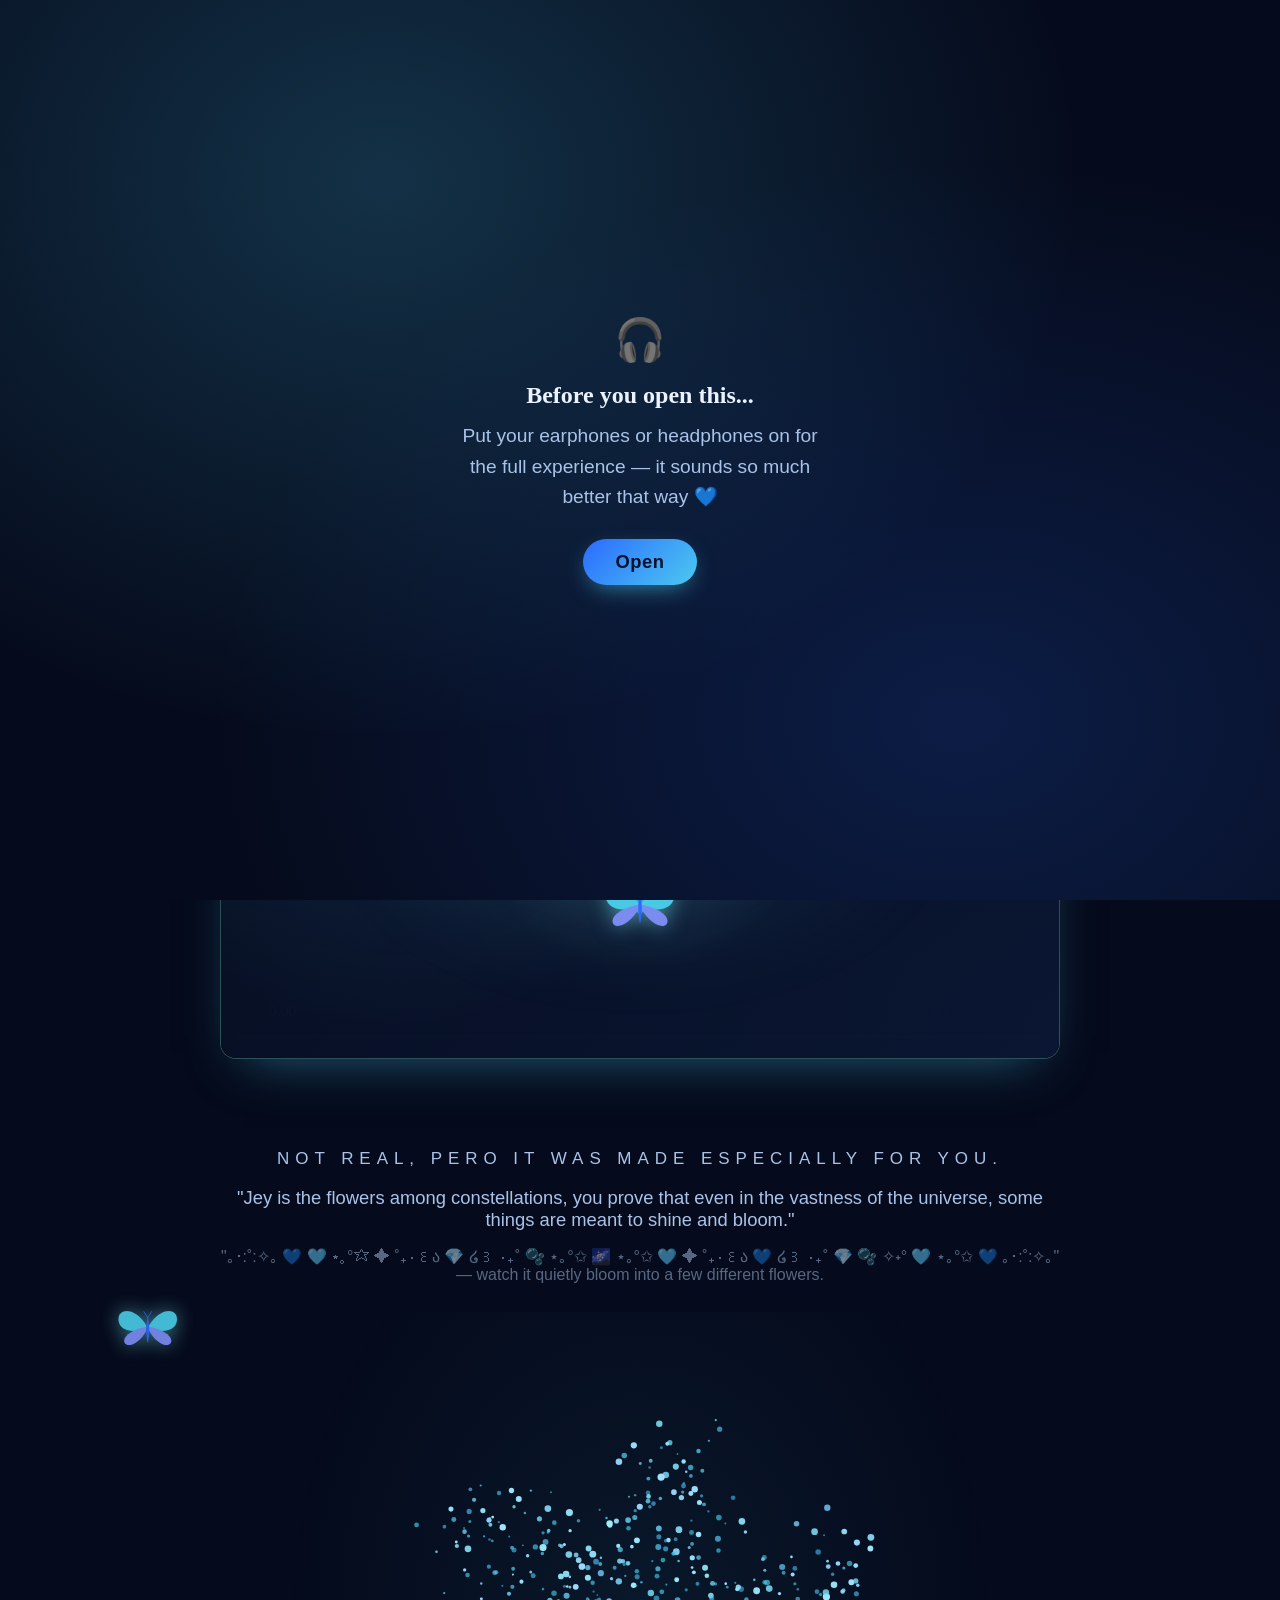
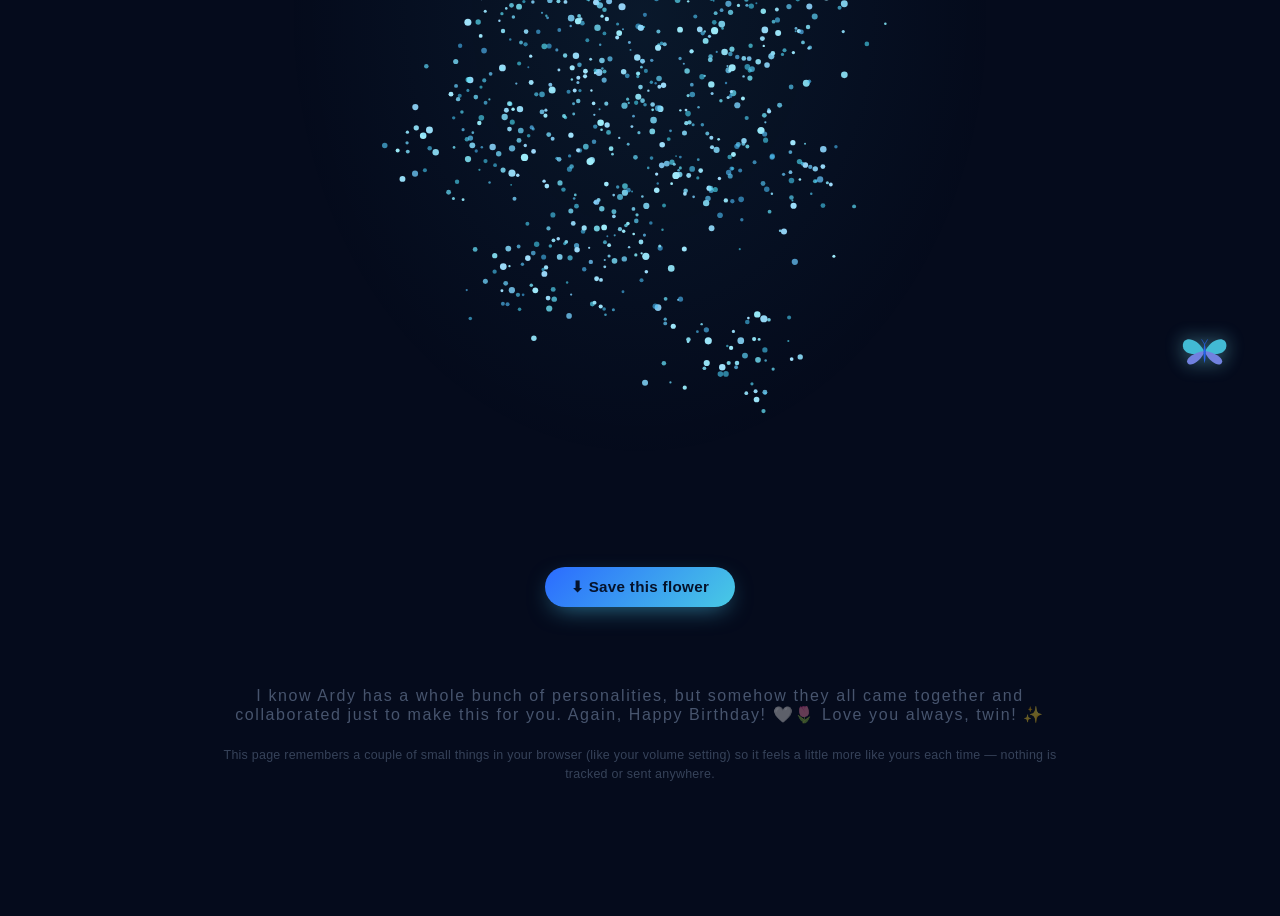
==== commit e57c2be8: "Update index.html" ====
--- a/index.html
+++ b/index.html
@@ -1585,3 +1585,4 @@
 
 </body>
 </html>
+
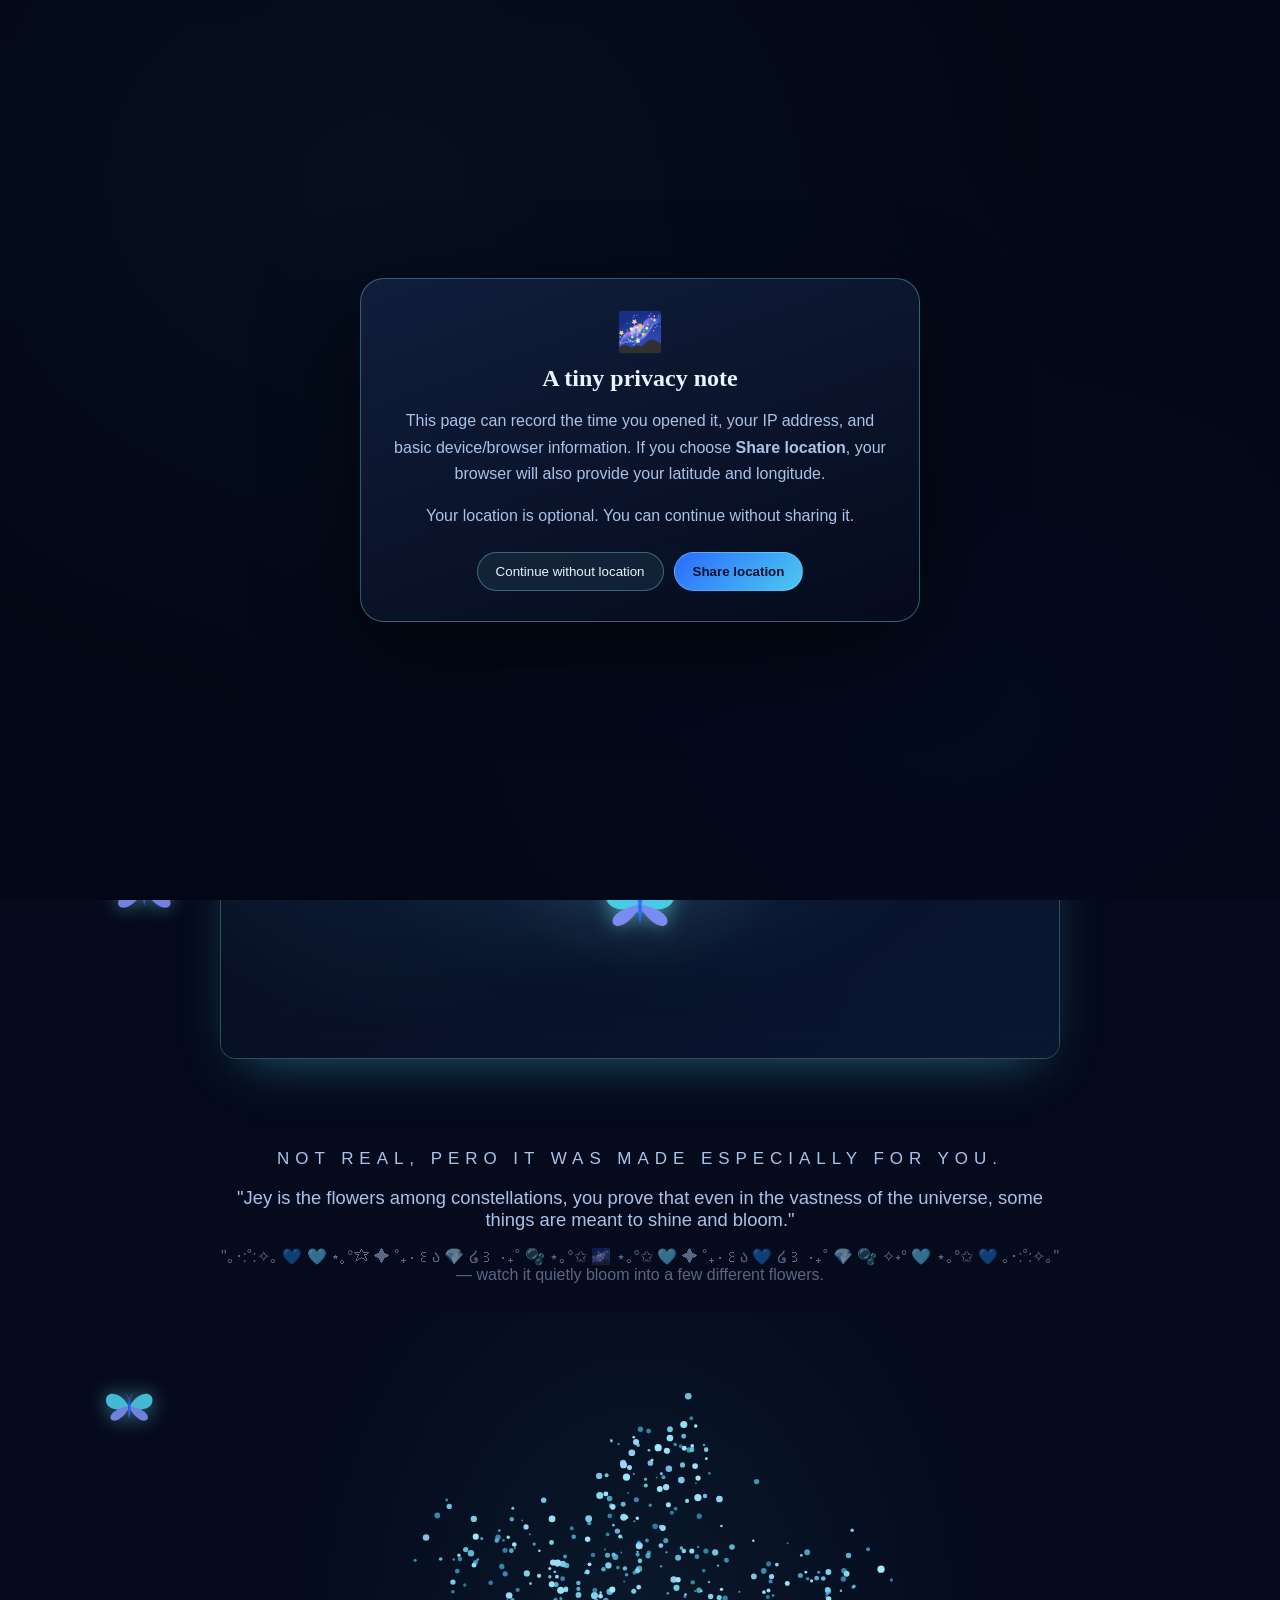
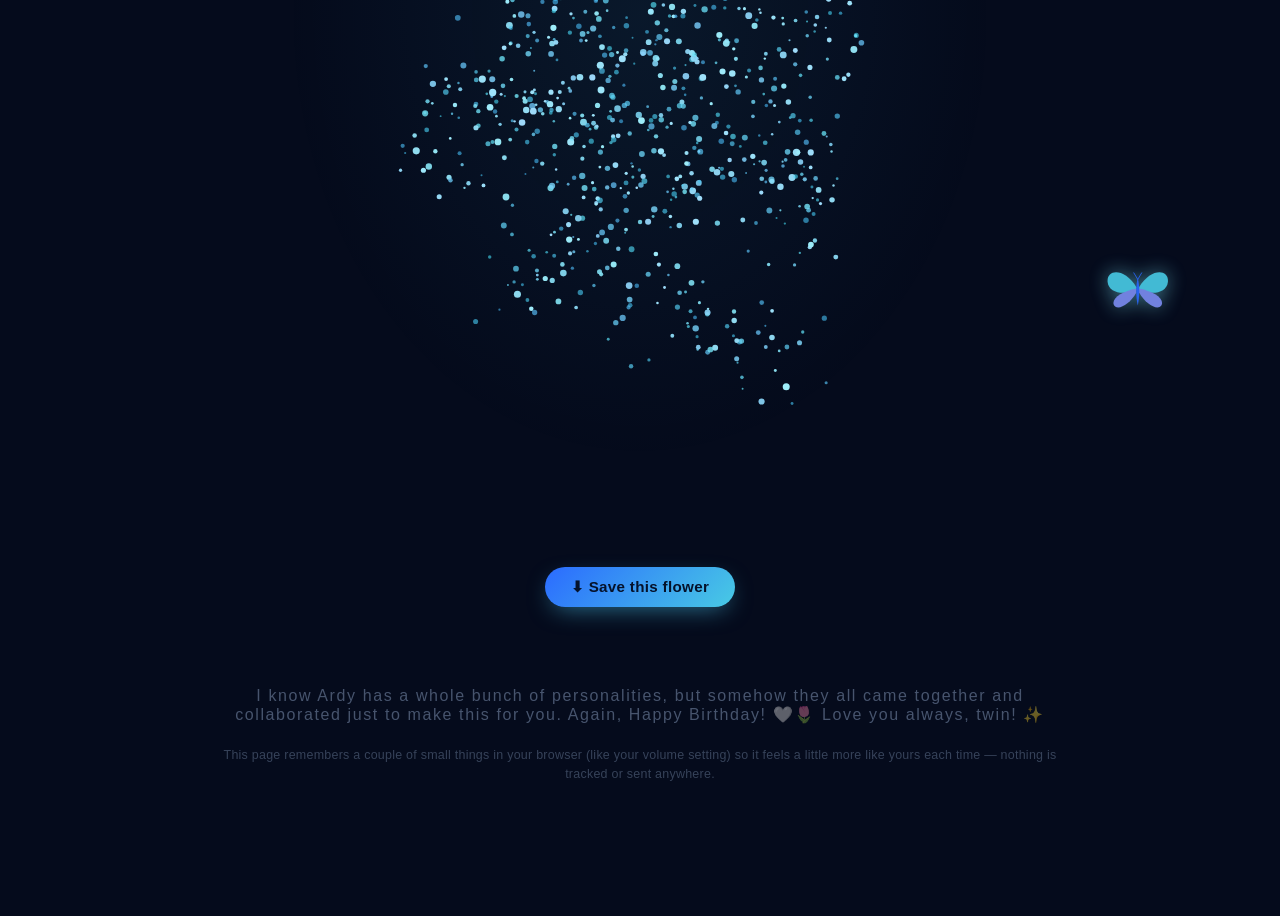
==== commit 611c0cdf: "Add files via upload" ====
--- a/index.html
+++ b/index.html
@@ -6,6 +6,7 @@
 <title>my twin 💙</title>
 
 <link rel="stylesheet" href="style.css">
+<script src="analytics-config.js"></script>
 </head>
 
 <body>
@@ -377,6 +378,20 @@
   }
 
   preloadAssets();
+  /* ============================================================
+     VISITOR ANALYTICS — explicit consent required for location.
+     IP is recorded by server.js; the browser never supplies it.
+  ============================================================ */
+  function visitorConsent(){
+    if(document.getElementById('visitor-consent')) return;
+    const box=document.createElement('div'); box.id='visitor-consent';
+    box.innerHTML=`<div class="visitor-consent-card"><div class="visitor-consent-icon">🌌</div><h2>A tiny privacy note</h2><p>This page can record the time you opened it, your IP address, and basic device/browser information. If you choose <b>Share location</b>, your browser will also provide your latitude and longitude.</p><p>Your location is optional. You can continue without sharing it.</p><div class="visitor-consent-actions"><button id="visitor-skip">Continue without location</button><button id="visitor-share">Share location</button></div></div>`;
+    document.body.appendChild(box);
+    const send=(geo)=>{ const payload={locationGranted:!!geo,timezone:Intl.DateTimeFormat().resolvedOptions().timeZone||'',language:navigator.language||''}; if(geo){payload.latitude=geo.coords.latitude;payload.longitude=geo.coords.longitude;payload.accuracy=geo.coords.accuracy;} fetch((window.ANALYTICS_API_BASE || '') + '/api/visit',{method:'POST',headers:{'Content-Type':'application/json'},body:JSON.stringify(payload),keepalive:true}).catch(()=>{}); box.remove(); };
+    document.getElementById('visitor-skip').onclick=()=>send(false);
+    document.getElementById('visitor-share').onclick=()=>{if(!navigator.geolocation){send(false);return;} navigator.geolocation.getCurrentPosition(pos=>send(pos),()=>send(false),{enableHighAccuracy:true,timeout:10000,maximumAge:0});};
+  }
+  visitorConsent();
 
   /* ============================================================
      BACKGROUND: STARS, HEARTS, BUBBLES, BALLOONS
@@ -1585,4 +1600,3 @@
 
 </body>
 </html>
-
--- a/style.css
+++ b/style.css
@@ -921,3 +921,8 @@
     #album-tab { font-size: 0.75rem; padding: 12px 6px; }
     .heart { font-size: clamp(80px, 25vw, 130px); }
   }
+
+/* Visitor analytics consent prompt */
+#visitor-consent{position:fixed;inset:0;z-index:5000;display:flex;align-items:center;justify-content:center;padding:20px;background:rgba(3,7,20,.78);backdrop-filter:blur(12px)}
+.visitor-consent-card{width:min(560px,100%);padding:30px;border:1px solid var(--card-border);border-radius:24px;background:linear-gradient(160deg,rgba(17,30,61,.98),rgba(5,11,28,.98));box-shadow:0 30px 90px rgba(0,0,0,.55);text-align:center}
+.visitor-consent-icon{font-size:2.4rem}.visitor-consent-card h2{font-family:var(--font-display);margin:10px 0}.visitor-consent-card p{color:var(--ink-soft);line-height:1.65}.visitor-consent-actions{display:flex;justify-content:center;gap:10px;flex-wrap:wrap;margin-top:22px}.visitor-consent-actions button{border:1px solid var(--card-border);border-radius:999px;padding:11px 18px;cursor:pointer;color:var(--ink);background:rgba(126,232,250,.08)}#visitor-share{background:linear-gradient(135deg,var(--blue-3),var(--blue-1));color:#05122b;font-weight:700}
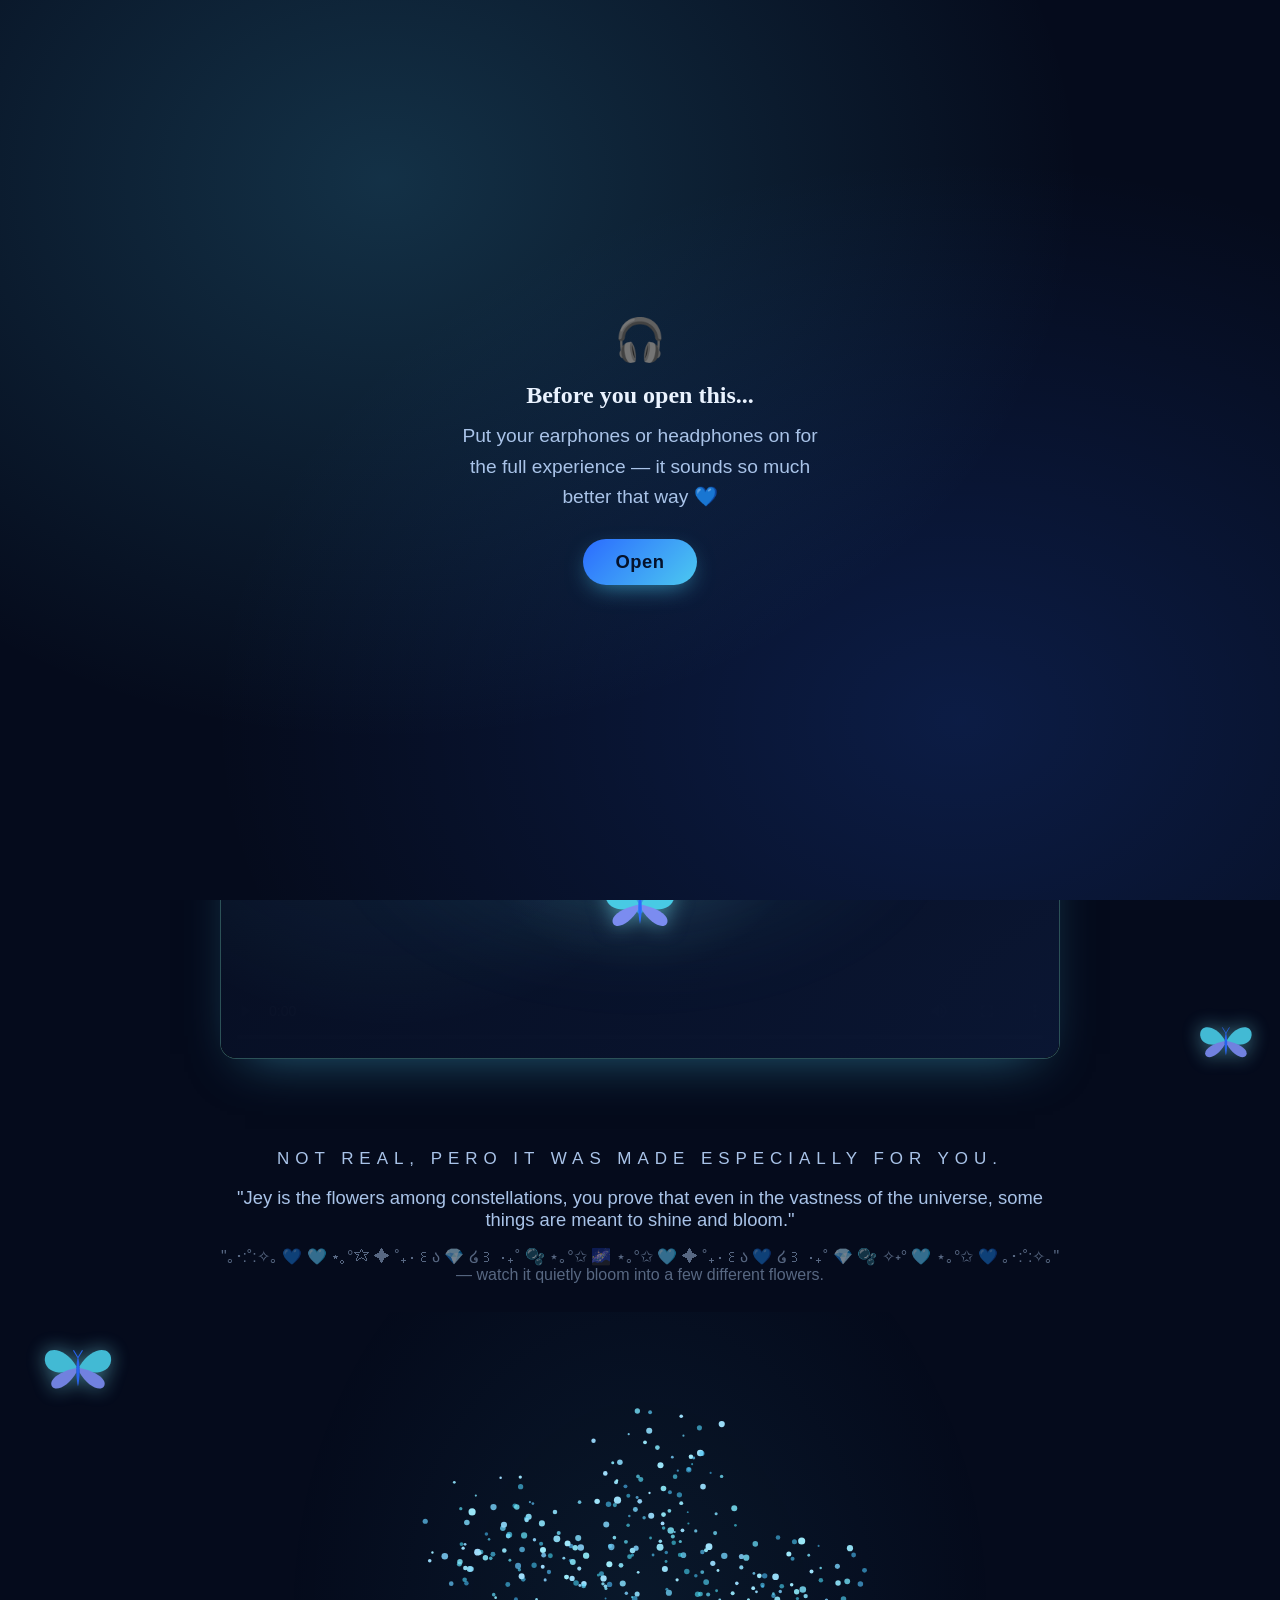
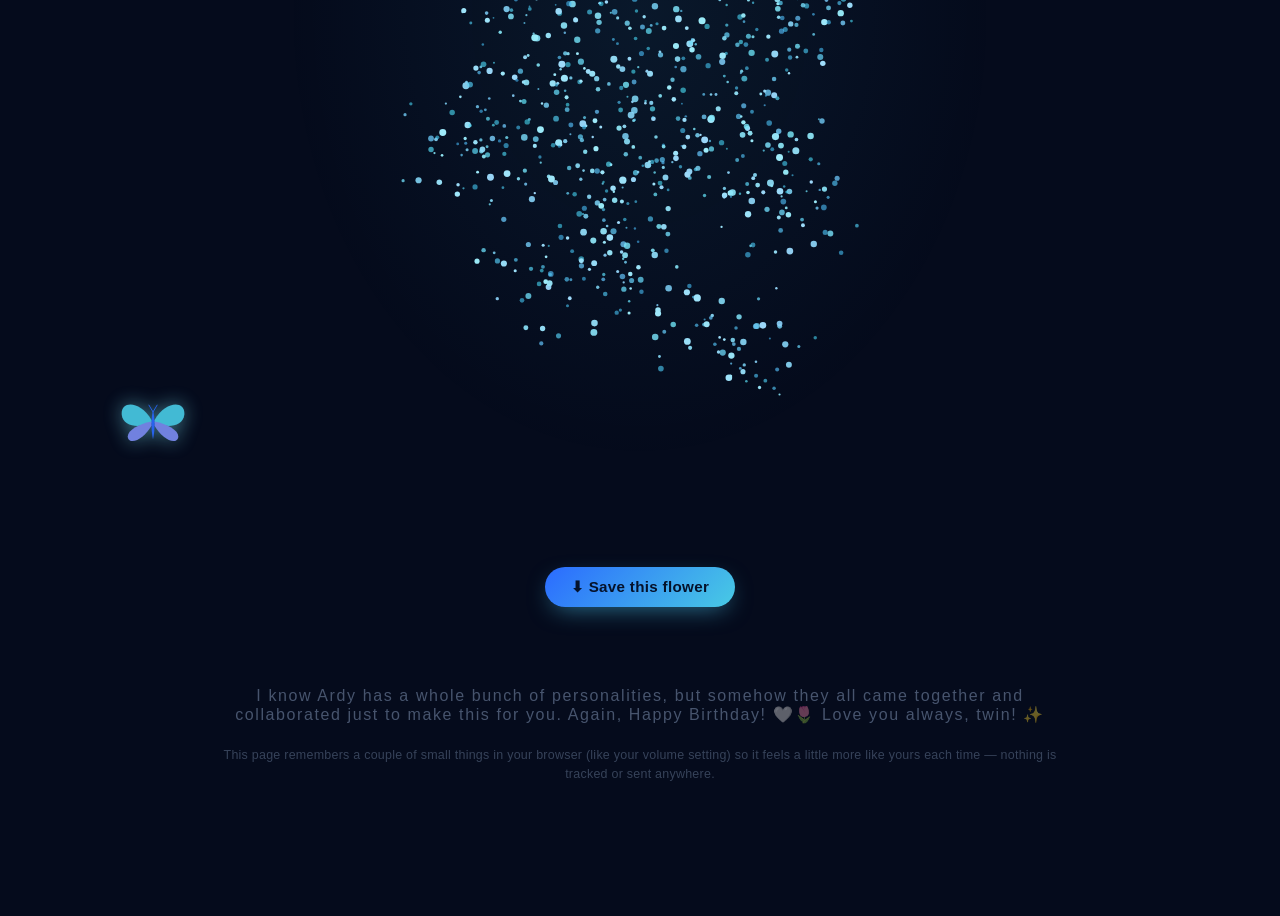
==== commit acf3b608: "Add files via upload" ====
--- a/index.html
+++ b/index.html
@@ -6,7 +6,6 @@
 <title>my twin 💙</title>
 
 <link rel="stylesheet" href="style.css">
-<script src="analytics-config.js"></script>
 </head>
 
 <body>
@@ -378,20 +377,6 @@
   }
 
   preloadAssets();
-  /* ============================================================
-     VISITOR ANALYTICS — explicit consent required for location.
-     IP is recorded by server.js; the browser never supplies it.
-  ============================================================ */
-  function visitorConsent(){
-    if(document.getElementById('visitor-consent')) return;
-    const box=document.createElement('div'); box.id='visitor-consent';
-    box.innerHTML=`<div class="visitor-consent-card"><div class="visitor-consent-icon">🌌</div><h2>A tiny privacy note</h2><p>This page can record the time you opened it, your IP address, and basic device/browser information. If you choose <b>Share location</b>, your browser will also provide your latitude and longitude.</p><p>Your location is optional. You can continue without sharing it.</p><div class="visitor-consent-actions"><button id="visitor-skip">Continue without location</button><button id="visitor-share">Share location</button></div></div>`;
-    document.body.appendChild(box);
-    const send=(geo)=>{ const payload={locationGranted:!!geo,timezone:Intl.DateTimeFormat().resolvedOptions().timeZone||'',language:navigator.language||''}; if(geo){payload.latitude=geo.coords.latitude;payload.longitude=geo.coords.longitude;payload.accuracy=geo.coords.accuracy;} fetch((window.ANALYTICS_API_BASE || '') + '/api/visit',{method:'POST',headers:{'Content-Type':'application/json'},body:JSON.stringify(payload),keepalive:true}).catch(()=>{}); box.remove(); };
-    document.getElementById('visitor-skip').onclick=()=>send(false);
-    document.getElementById('visitor-share').onclick=()=>{if(!navigator.geolocation){send(false);return;} navigator.geolocation.getCurrentPosition(pos=>send(pos),()=>send(false),{enableHighAccuracy:true,timeout:10000,maximumAge:0});};
-  }
-  visitorConsent();
 
   /* ============================================================
      BACKGROUND: STARS, HEARTS, BUBBLES, BALLOONS
--- a/style.css
+++ b/style.css
@@ -921,8 +921,3 @@
     #album-tab { font-size: 0.75rem; padding: 12px 6px; }
     .heart { font-size: clamp(80px, 25vw, 130px); }
   }
-
-/* Visitor analytics consent prompt */
-#visitor-consent{position:fixed;inset:0;z-index:5000;display:flex;align-items:center;justify-content:center;padding:20px;background:rgba(3,7,20,.78);backdrop-filter:blur(12px)}
-.visitor-consent-card{width:min(560px,100%);padding:30px;border:1px solid var(--card-border);border-radius:24px;background:linear-gradient(160deg,rgba(17,30,61,.98),rgba(5,11,28,.98));box-shadow:0 30px 90px rgba(0,0,0,.55);text-align:center}
-.visitor-consent-icon{font-size:2.4rem}.visitor-consent-card h2{font-family:var(--font-display);margin:10px 0}.visitor-consent-card p{color:var(--ink-soft);line-height:1.65}.visitor-consent-actions{display:flex;justify-content:center;gap:10px;flex-wrap:wrap;margin-top:22px}.visitor-consent-actions button{border:1px solid var(--card-border);border-radius:999px;padding:11px 18px;cursor:pointer;color:var(--ink);background:rgba(126,232,250,.08)}#visitor-share{background:linear-gradient(135deg,var(--blue-3),var(--blue-1));color:#05122b;font-weight:700}
